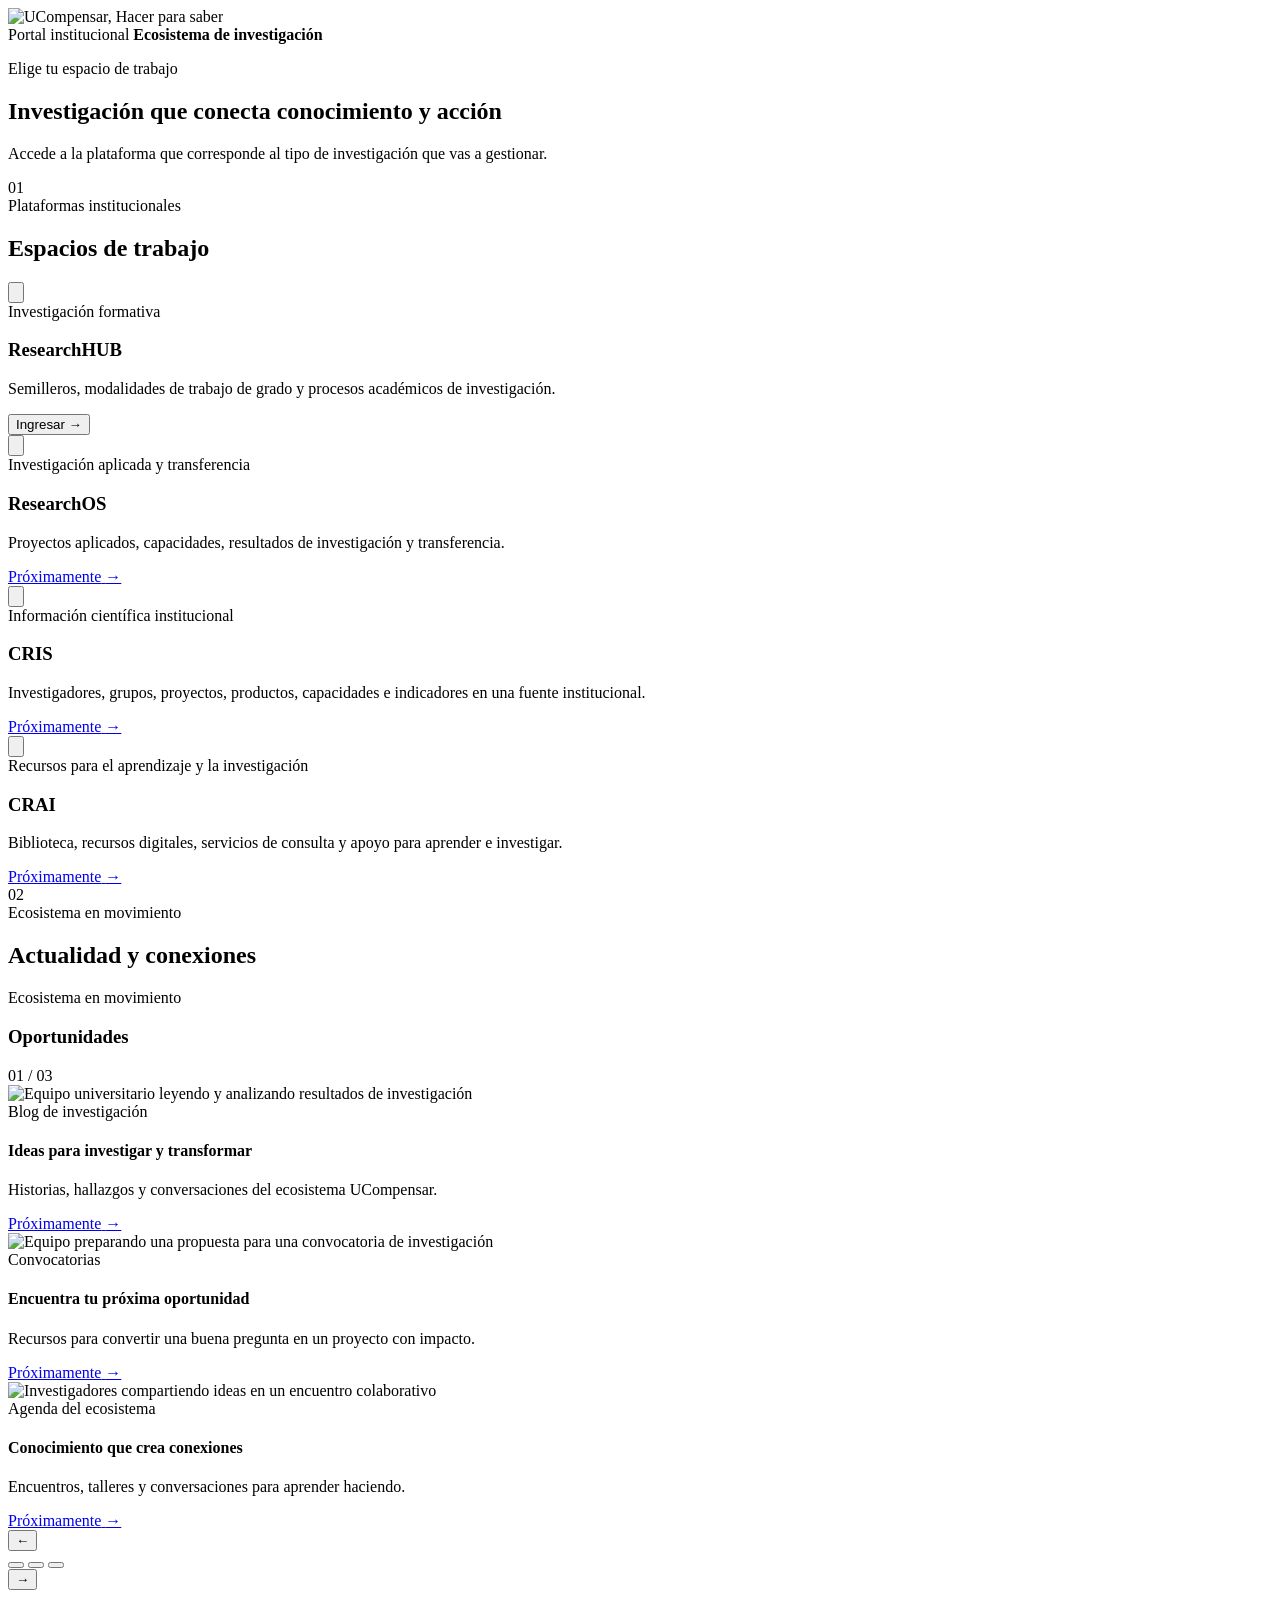
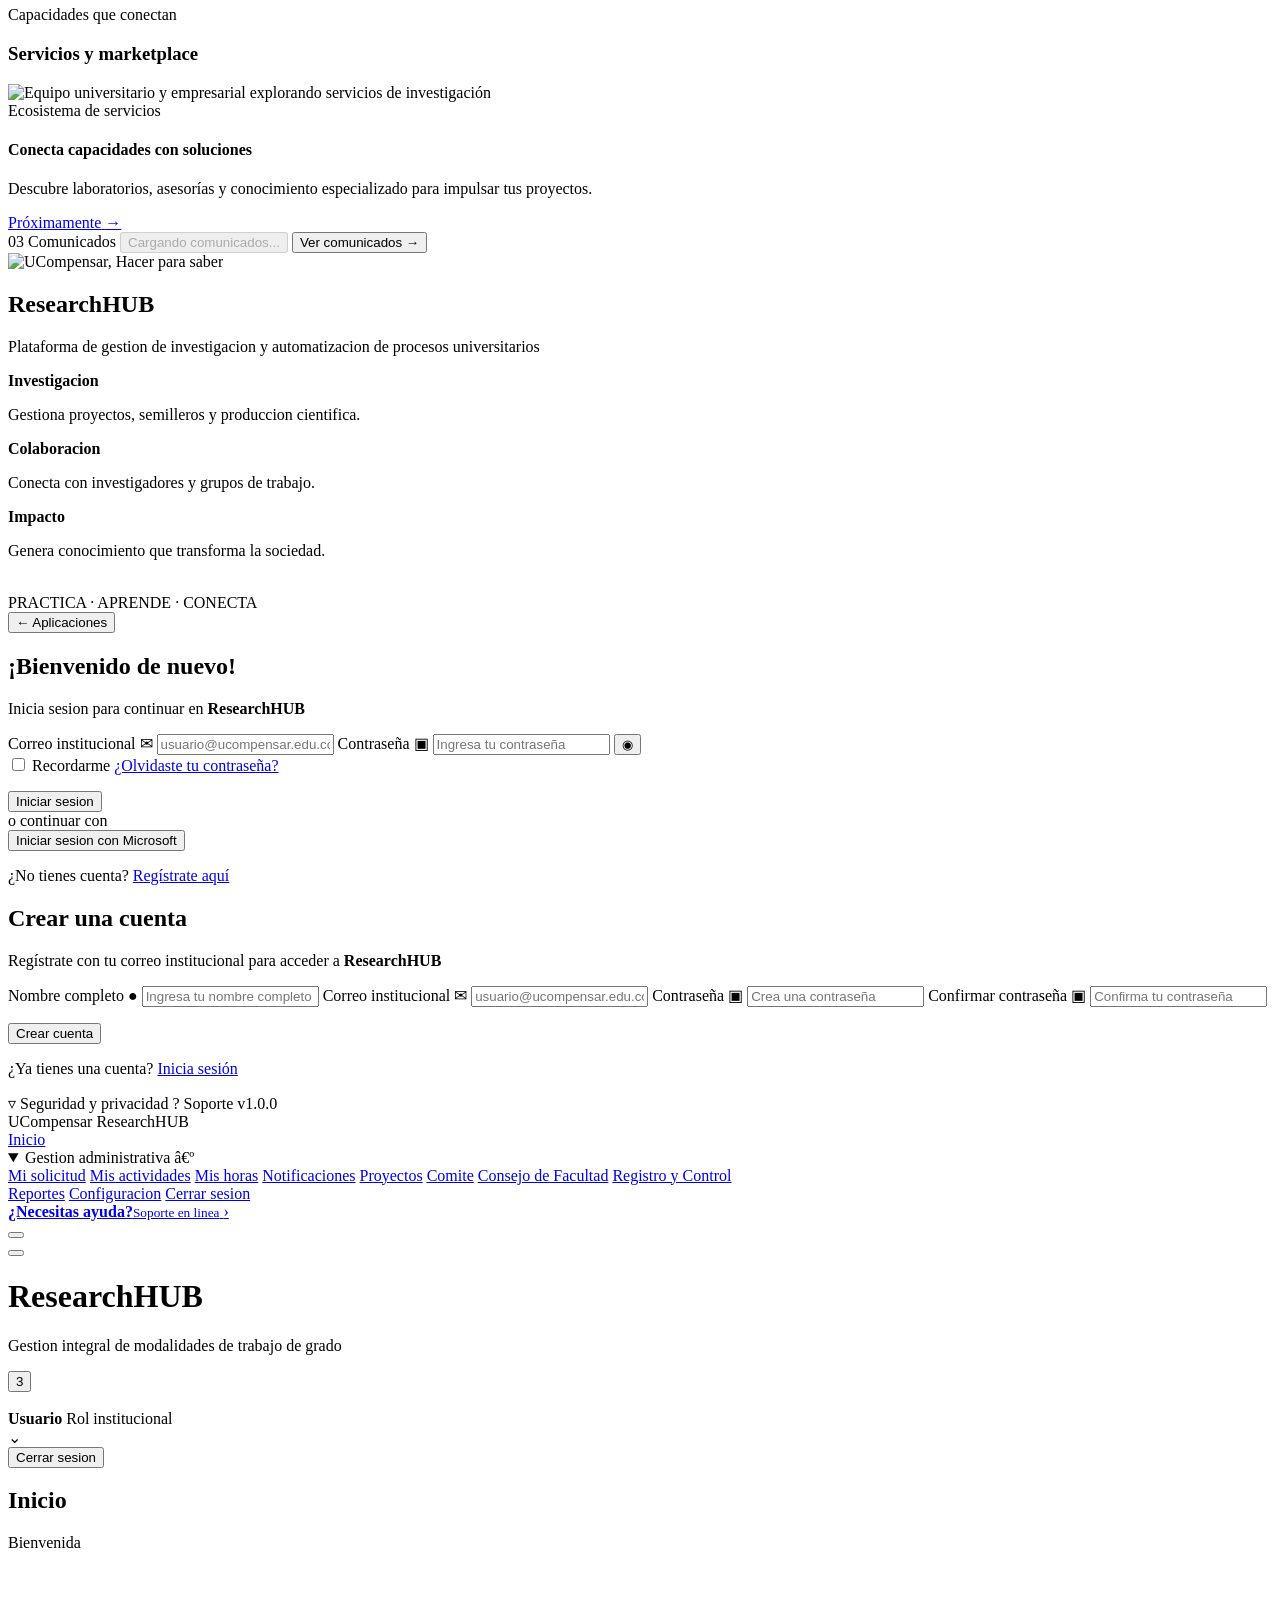
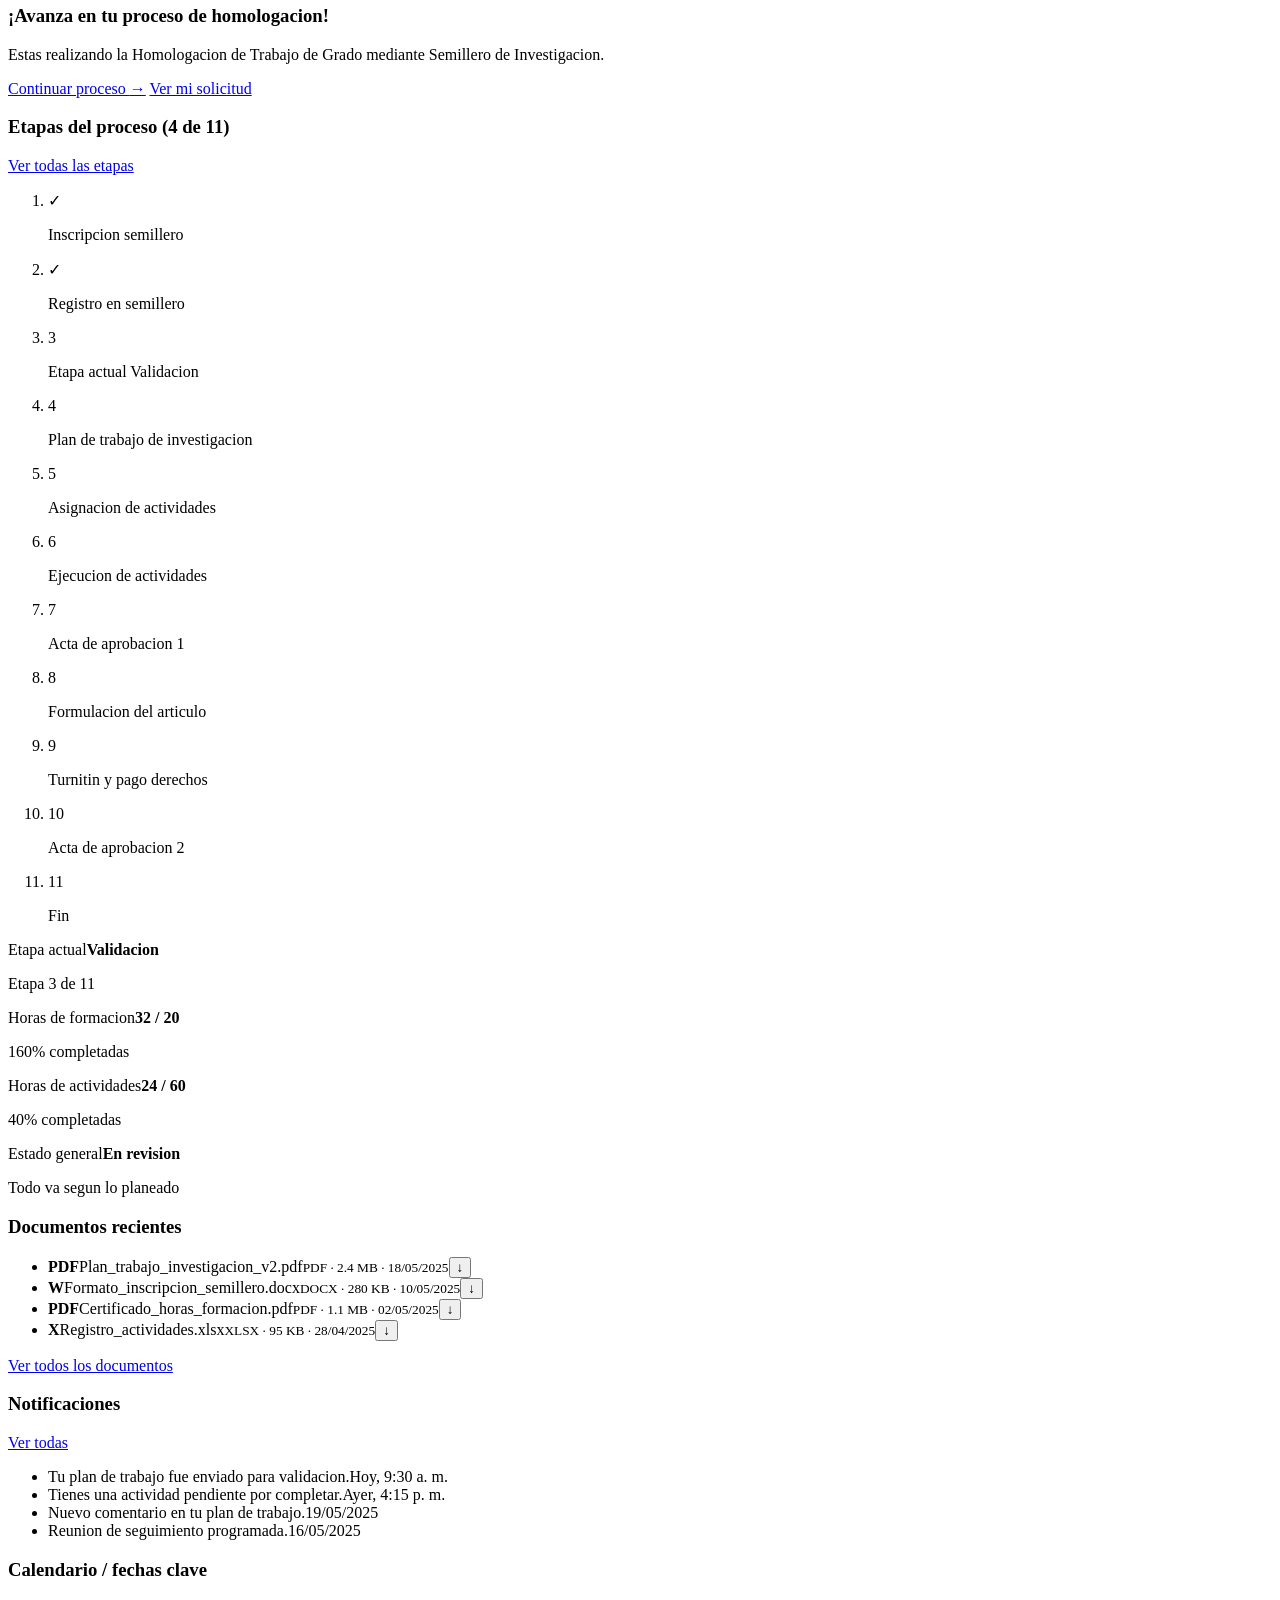
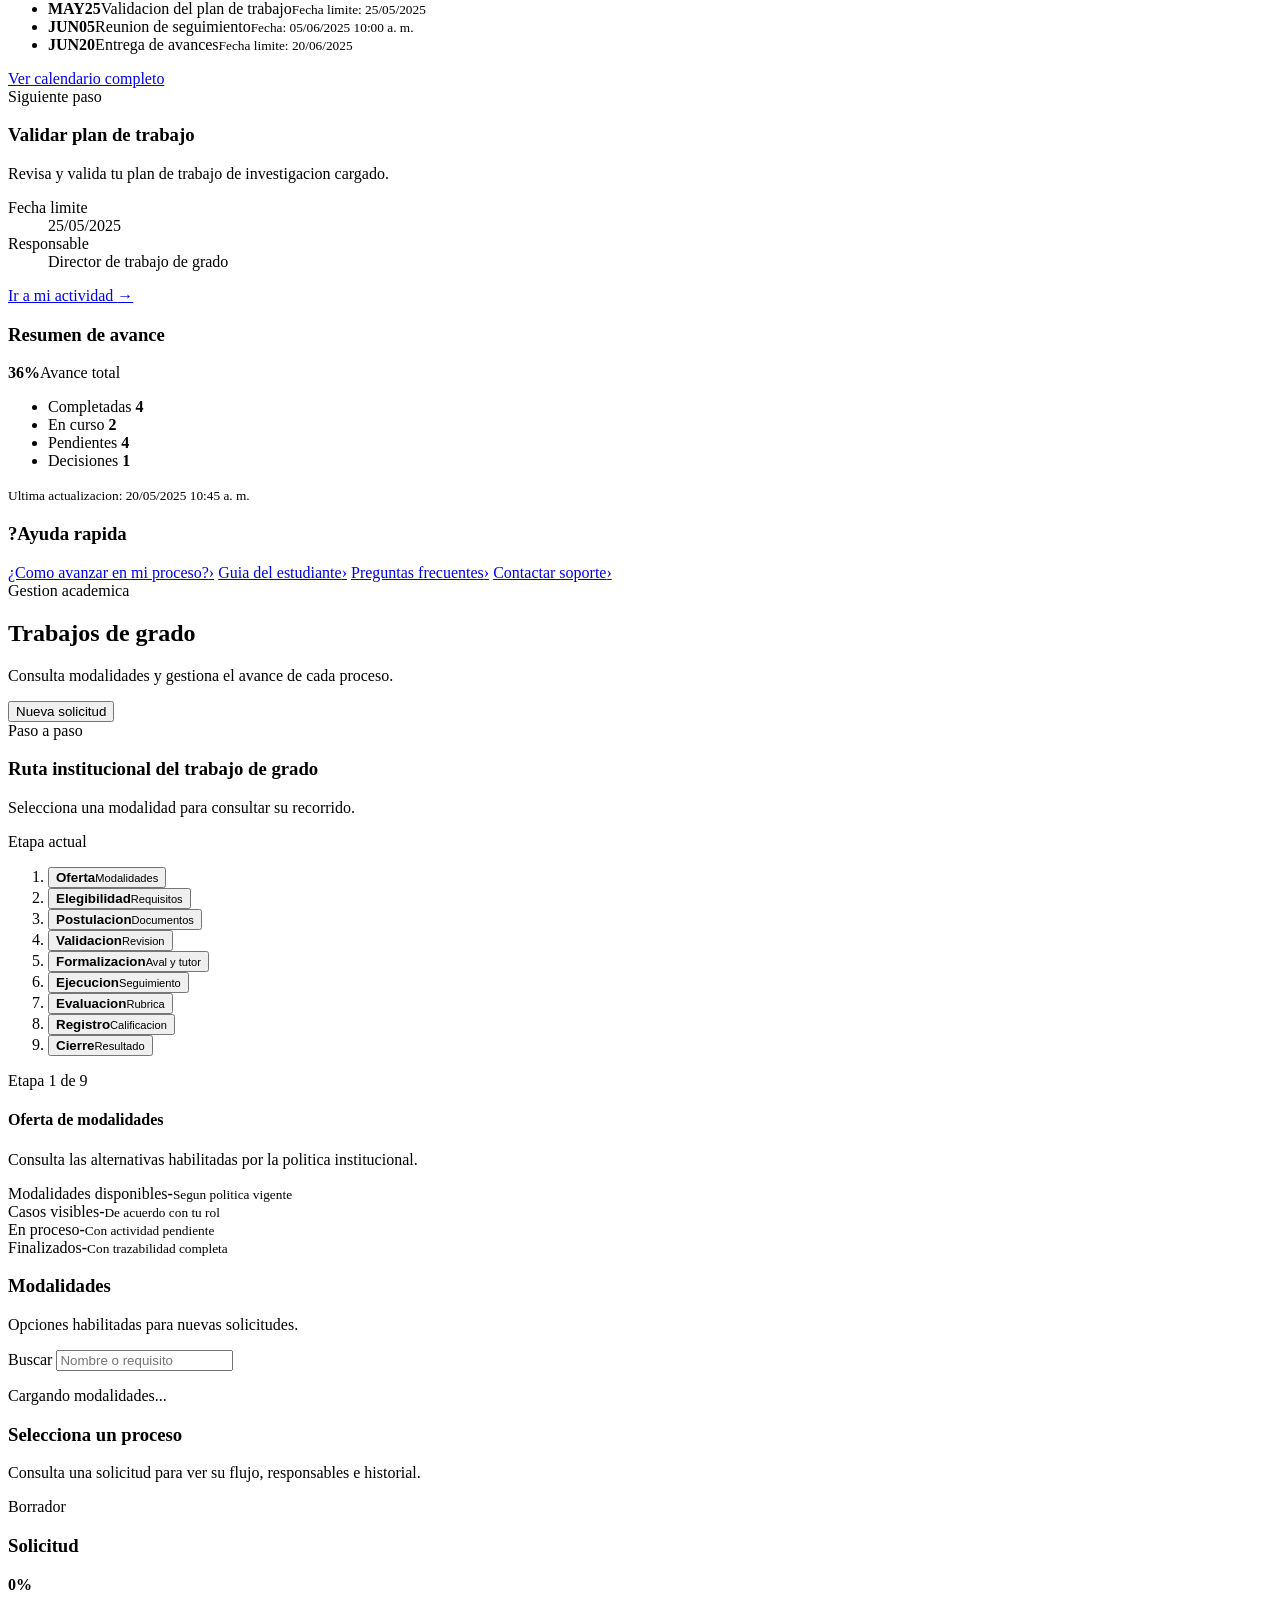
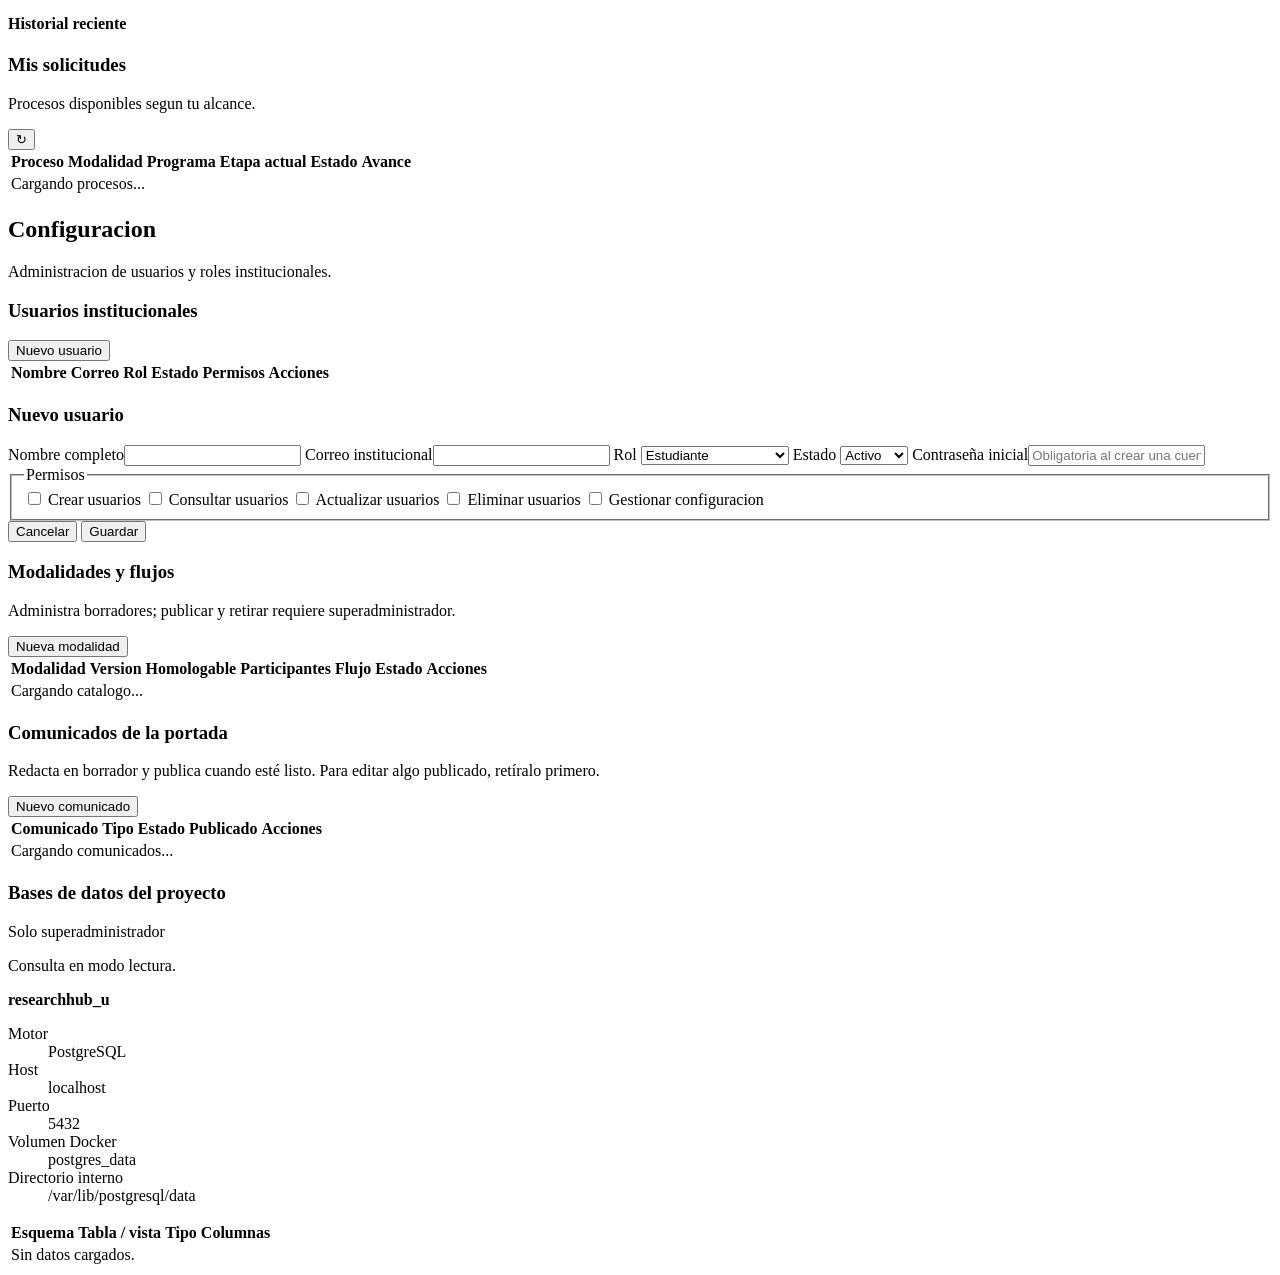
==== app/web/index.html @ f381e0a9 "Primera versión blog" ====
<!doctype html>
<html lang="es">

<head>
  <meta charset="utf-8" />
  <meta name="viewport" content="width=device-width, initial-scale=1" />
  <title>Investigación UCompensar</title>
  <link rel="icon" href="/static/avatar.svg" type="image/svg+xml" />
  <link rel="stylesheet" href="/static/styles.css?v=49" />
</head>

<body>
  <section class="app-launcher" id="app-launcher">
    <div class="launcher-header-shell">
      <header class="launcher-header">
        <img class="launcher-logo" src="/static/brand/ucompensar-hacer-para-saber.png"
          alt="UCompensar, Hacer para saber" />
        <div class="launcher-context">
          <span class="launcher-context-kicker">Portal institucional</span>
          <strong>Ecosistema de investigación</strong>
        </div>
      </header>
    </div>

    <div class="launcher-main" role="main">
      <div class="launcher-heading">
        <p class="launcher-eyebrow">Elige tu espacio de trabajo</p>
        <h1>
          Investigación que conecta
          <span>conocimiento y <strong class="heading-accent">acción</strong></span>
        </h1>
        <p>Accede a la plataforma que corresponde al tipo de investigación que vas a gestionar.</p>
      </div>

      <div class="launcher-experience">
        <section class="workspace-directory" aria-labelledby="workspace-directory-title">
          <header class="directory-header">
            <span class="directory-index" aria-hidden="true">01</span>
            <div>
              <span class="launcher-eyebrow">Plataformas institucionales</span>
              <h2 id="workspace-directory-title">Espacios de trabajo</h2>
            </div>
          </header>

          <div class="application-grid" aria-label="Aplicaciones disponibles">
        <article class="application-card researchhub-card is-selected">
          <button class="application-visual researchhub-visual" type="button" data-workspace-select
            aria-label="Seleccionar ResearchHUB" aria-pressed="true">
            <img src="/static/brand/researchhub-workspace-v4.webp" alt="" />
          </button>
          <div class="application-content">
            <span class="application-type">Investigación formativa</span>
            <h3>ResearchHUB</h3>
            <p>Semilleros, modalidades de trabajo de grado y procesos académicos de investigación.</p>
            <button class="application-action primary" id="open-researchhub" type="button"
              aria-label="Ingresar a ResearchHUB">
              Ingresar <span aria-hidden="true">&#8594;</span>
            </button>
          </div>
        </article>

        <article class="application-card researchos-card">
          <button class="application-visual researchos-visual" type="button" data-workspace-select
            aria-label="Seleccionar ResearchOS" aria-pressed="false">
            <img src="/static/brand/researchos-workspace-v4.webp" alt="" />
          </button>
          <div class="application-content">
            <span class="application-type">Investigación aplicada y transferencia</span>
            <h3>ResearchOS</h3>
            <p>Proyectos aplicados, capacidades, resultados de investigación y transferencia.</p>
            <a class="application-action secondary is-disabled" id="open-researchos" href="#"
              aria-disabled="true" aria-label="ResearchOS: Próximamente">
              <span id="researchos-action-label">Próximamente</span>
              <span aria-hidden="true">&#8594;</span>
            </a>
          </div>
        </article>

        <article class="application-card cris-card">
          <button class="application-visual cris-visual" type="button" data-workspace-select
            aria-label="Seleccionar CRIS" aria-pressed="false">
            <img src="/static/brand/cris-workspace-v4.webp" alt="" />
          </button>
          <div class="application-content">
            <span class="application-type">Información científica institucional</span>
            <h3>CRIS</h3>
            <p>Investigadores, grupos, proyectos, productos, capacidades e indicadores en una fuente institucional.</p>
            <a class="application-action secondary is-disabled" id="open-cris" href="#"
              aria-disabled="true" aria-label="CRIS: Próximamente">
              <span id="cris-action-label">Próximamente</span>
              <span aria-hidden="true">&#8594;</span>
            </a>
          </div>
        </article>

          <article class="application-card crai-card">
          <button class="application-visual crai-visual" type="button" data-workspace-select
            aria-label="Seleccionar CRAI" aria-pressed="false">
            <img src="/static/brand/crai-workspace-v4.webp" alt="" />
          </button>
          <div class="application-content">
            <span class="application-type">Recursos para el aprendizaje y la investigación</span>
            <h3>CRAI</h3>
            <p>Biblioteca, recursos digitales, servicios de consulta y apoyo para aprender e investigar.</p>
            <a class="application-action secondary is-disabled" id="open-crai" href="#"
              aria-disabled="true" aria-label="CRAI: Próximamente">
              <span id="crai-action-label">Próximamente</span>
              <span aria-hidden="true">&#8594;</span>
            </a>
          </div>
          </article>
          </div>
        </section>

        <section class="ecosystem-directory" aria-labelledby="ecosystem-directory-title">
          <header class="directory-header">
            <span class="directory-index" aria-hidden="true">02</span>
            <div>
              <span class="launcher-eyebrow">Ecosistema en movimiento</span>
              <h2 id="ecosystem-directory-title">Actualidad y conexiones</h2>
            </div>
          </header>

          <div class="ecosystem-grid">

        <aside class="opportunity-carousel" id="opportunity-carousel"
          aria-labelledby="opportunity-title" aria-roledescription="carrusel" data-autoplay-ms="4000">
          <header class="opportunity-header">
            <div>
              <span class="launcher-eyebrow">Ecosistema en movimiento</span>
              <h3 id="opportunity-title">Oportunidades</h3>
            </div>
            <span class="opportunity-count" aria-hidden="true">01 / 03</span>
          </header>

          <div class="opportunity-viewport">
            <article class="opportunity-slide is-active" data-opportunity-slide
              aria-roledescription="diapositiva" aria-label="1 de 3">
              <img src="/static/brand/research-blog-flyer-v2.webp" width="1024" height="1536"
                alt="Equipo universitario leyendo y analizando resultados de investigación" fetchpriority="high" />
              <div class="opportunity-copy">
                <span>Blog de investigación</span>
                <h4>Ideas para investigar y transformar</h4>
                <p>Historias, hallazgos y conversaciones del ecosistema UCompensar.</p>
                <a class="opportunity-link is-disabled js-research-blog-link" id="open-research-blog"
                  href="#" aria-disabled="true" aria-label="Blog de investigación: Próximamente">
                  <span class="opportunity-link-label">Próximamente</span>
                  <span aria-hidden="true">&#8594;</span>
                </a>
              </div>
            </article>

            <article class="opportunity-slide" data-opportunity-slide aria-hidden="true"
              aria-roledescription="diapositiva" aria-label="2 de 3">
              <img data-src="/static/brand/research-opportunities-flyer-v2.webp" width="1024" height="1536"
                alt="Equipo preparando una propuesta para una convocatoria de investigación" />
              <div class="opportunity-copy">
                <span>Convocatorias</span>
                <h4>Encuentra tu próxima oportunidad</h4>
                <p>Recursos para convertir una buena pregunta en un proyecto con impacto.</p>
                <a class="opportunity-link is-disabled js-research-blog-link" href="#" aria-disabled="true"
                  aria-label="Blog de investigación: Próximamente">
                  <span class="opportunity-link-label">Próximamente</span>
                  <span aria-hidden="true">&#8594;</span>
                </a>
              </div>
            </article>

            <article class="opportunity-slide" data-opportunity-slide aria-hidden="true"
              aria-roledescription="diapositiva" aria-label="3 de 3">
              <img data-src="/static/brand/research-agenda-flyer-v2.webp" width="1024" height="1536"
                alt="Investigadores compartiendo ideas en un encuentro colaborativo" />
              <div class="opportunity-copy">
                <span>Agenda del ecosistema</span>
                <h4>Conocimiento que crea conexiones</h4>
                <p>Encuentros, talleres y conversaciones para aprender haciendo.</p>
                <a class="opportunity-link is-disabled js-research-blog-link" href="#" aria-disabled="true"
                  aria-label="Blog de investigación: Próximamente">
                  <span class="opportunity-link-label">Próximamente</span>
                  <span aria-hidden="true">&#8594;</span>
                </a>
              </div>
            </article>
          </div>

          <footer class="opportunity-controls">
            <button type="button" class="carousel-arrow" id="opportunity-prev"
              aria-label="Oportunidad anterior" title="Oportunidad anterior">&#8592;</button>
            <div class="carousel-dots" aria-label="Seleccionar oportunidad">
              <button type="button" class="is-active" data-opportunity-index="0"
                aria-label="Mostrar oportunidad 1" aria-current="true"></button>
              <button type="button" data-opportunity-index="1" aria-label="Mostrar oportunidad 2"></button>
              <button type="button" data-opportunity-index="2" aria-label="Mostrar oportunidad 3"></button>
            </div>
            <button type="button" class="carousel-arrow" id="opportunity-next"
              aria-label="Siguiente oportunidad" title="Siguiente oportunidad">&#8594;</button>
          </footer>
          <p class="sr-only" id="opportunity-status" aria-live="polite"></p>
        </aside>

        <article class="marketplace-workspace" id="services-marketplace"
          aria-labelledby="services-marketplace-title">
          <header class="marketplace-header">
            <div>
              <span class="launcher-eyebrow">Capacidades que conectan</span>
              <h3 id="services-marketplace-title">Servicios y marketplace</h3>
            </div>
          </header>

          <div class="marketplace-viewport">
            <img src="/static/brand/services-marketplace-flyer-v2.webp" width="1024" height="1536"
              alt="Equipo universitario y empresarial explorando servicios de investigación" />
            <div class="marketplace-copy">
              <span>Ecosistema de servicios</span>
              <h4>Conecta capacidades con soluciones</h4>
              <p>Descubre laboratorios, asesorías y conocimiento especializado para impulsar tus proyectos.</p>
              <a class="opportunity-link is-disabled" id="open-services-marketplace" href="#"
                aria-disabled="true" aria-label="Servicios y marketplace: Próximamente">
                <span id="services-marketplace-action-label">Próximamente</span>
                <span aria-hidden="true">&#8594;</span>
              </a>
            </div>
          </div>
        </article>
          </div>
        </section>
      </div>
    </div>

    <div class="research-assistant" id="r2c2-assistant" aria-label="Asistente de investigaciÃ³n R2C2" hidden>
      <button class="r2c2-robot" id="r2c2-robot" type="button"
        aria-label="Detener a R2C2 y abrir su saludo">
        <span class="r2c2-antenna" aria-hidden="true"></span>
        <span class="r2c2-head" aria-hidden="true">
          <span class="r2c2-eye"></span>
          <span class="r2c2-signal"></span>
        </span>
        <span class="r2c2-body" aria-hidden="true">
          <span class="r2c2-name">R2C2</span>
          <span class="r2c2-panel"></span>
          <span class="r2c2-light"></span>
        </span>
        <span class="r2c2-foot r2c2-foot-left" aria-hidden="true"></span>
        <span class="r2c2-foot r2c2-foot-right" aria-hidden="true"></span>
      </button>
      <div class="r2c2-speech" id="r2c2-speech" role="status" aria-live="polite" hidden>
        <strong>R2C2</strong>
        <span>Hola.</span>
      </div>
    </div>

    <div class="news-teaser">
      <span class="directory-index" aria-hidden="true">03</span>
      <span class="launcher-eyebrow">Comunicados</span>
      <button class="news-teaser-title" id="news-teaser-title" type="button" disabled>Cargando comunicados...</button>
      <button class="news-teaser-cta" id="news-teaser" type="button" aria-haspopup="dialog" aria-controls="news-drawer">
        Ver comunicados <span aria-hidden="true">&#8594;</span>
      </button>
    </div>
  </section>

  <dialog class="news-window" id="news-window" aria-labelledby="news-title" aria-busy="true">
    <header class="news-window-bar">
      <span class="directory-index" aria-hidden="true">03</span>
      <div>
        <span class="launcher-eyebrow">Bitácora del ecosistema</span>
        <h2 id="news-title">Comunicados y noticias</h2>
      </div>
      <div class="news-window-actions">
        <button class="news-back is-hidden" id="news-back" type="button">
          <span aria-hidden="true">&#8592;</span> Titulares
        </button>
        <button class="icon-action" id="news-window-close" type="button" aria-label="Cerrar comunicados">&times;</button>
      </div>
    </header>
    <div class="news-window-content">
      <div id="news-headlines">
        <div class="news-layout" id="news-layout">
          <div class="news-placeholder" aria-hidden="true"></div>
        </div>
        <p class="news-state is-hidden" id="news-state" role="status"></p>
        <div class="news-more">
          <button class="opportunity-link is-hidden" id="news-more" type="button">
            Ver más titulares <span aria-hidden="true">&#8595;</span>
          </button>
        </div>
      </div>
      <article class="news-article is-hidden" id="news-article">
        <div class="news-article-media" id="news-article-media"></div>
        <span class="launcher-eyebrow" id="news-article-meta"></span>
        <h3 id="news-article-title" tabindex="-1"></h3>
        <p class="news-article-summary" id="news-article-summary"></p>
        <div class="news-article-body" id="news-article-body"></div>
        <a class="opportunity-link is-hidden" id="news-article-link" href="#" target="_blank" rel="noopener noreferrer">
          Más información <span aria-hidden="true">&#8599;</span>
        </a>
      </article>
    </div>
  </dialog>


  <section class="login-view is-hidden" id="login-view">
    <div class="login-brand-panel">
      <header class="login-brand-header">
        <img class="brand-logo" src="/static/brand/ucompensar-hacer-para-saber.png"
          alt="UCompensar, Hacer para saber" />
      </header>

      <div class="login-hero-copy">
        <h1>Research<span>HUB</span></h1>
        <p>Plataforma de gestion de investigacion y automatizacion de procesos universitarios</p>
      </div>

      <div class="login-benefits">
        <article><span class="benefit-icon"><span class="icon doc" aria-hidden="true"></span></span>
          <div><strong>Investigacion</strong>
            <p>Gestiona proyectos, semilleros y produccion cientifica.</p>
          </div>
        </article>
        <article><span class="benefit-icon"><span class="icon users" aria-hidden="true"></span></span>
          <div><strong>Colaboracion</strong>
            <p>Conecta con investigadores y grupos de trabajo.</p>
          </div>
        </article>
        <article><span class="benefit-icon"><span class="icon chart" aria-hidden="true"></span></span>
          <div><strong>Impacto</strong>
            <p>Genera conocimiento que transforma la sociedad.</p>
          </div>
        </article>
      </div>

      <img class="research-illustration" src="/static/brand/researchhub-workspace-v3.webp" alt="" />

      <footer>PRACTICA &middot; APRENDE &middot; CONECTA</footer>
    </div>

    <div class="login-form-panel">
      <button class="launcher-back" id="back-to-apps" type="button">
        <span aria-hidden="true">&#8592;</span> Aplicaciones
      </button>
      <form class="login-card" id="login-form">
        <span class="login-lock"><span class="icon lock" aria-hidden="true"></span></span>
        <h2>¡Bienvenido de nuevo!</h2>
        <p>Inicia sesion para continuar en <strong>Research<span>HUB</span></strong></p>

        <label>
          Correo institucional
          <span class="field">
            <span class="field-icon">✉</span>
            <input id="login-email" type="email" placeholder="usuario@ucompensar.edu.co" autocomplete="username"
              required />
          </span>
        </label>

        <label>
          Contraseña
          <span class="field">
            <span class="field-icon">▣</span>
            <input id="login-password" type="password" placeholder="Ingresa tu contraseña"
              autocomplete="current-password" required />
            <button class="plain-icon" id="toggle-password" type="button" aria-label="Mostrar contraseña">◉</button>
          </span>
        </label>

        <div class="login-options">
          <label class="checkbox-row"><input type="checkbox" /> Recordarme</label>
          <a href="#">¿Olvidaste tu contraseña?</a>
        </div>

        <p class="login-error" id="login-error" role="alert"></p>

        <button class="login-submit" type="submit">Iniciar sesion</button>

        <div class="separator"><span>o continuar con</span></div>
        <button class="microsoft-button" type="button"><span class="microsoft-mark"></span>Iniciar sesion con
          Microsoft</button>
        <p class="request-access is-hidden" id="register-access">
          ¿No tienes cuenta?
          <a href="#" id="show-register">Regístrate aquí</a>
        </p>
      </form>
      <form class="login-card is-hidden" id="register-form">
        <span class="login-lock"><span class="icon lock" aria-hidden="true"></span></span>

        <h2>Crear una cuenta</h2>

        <p>
          Regístrate con tu correo institucional para acceder a
          <strong>Research<span>HUB</span></strong>
        </p>

        <label>
          Nombre completo
          <span class="field">
            <span class="field-icon">●</span>
            <input id="register-name" type="text" placeholder="Ingresa tu nombre completo" autocomplete="name"
              required />
          </span>
        </label>

        <label>
          Correo institucional
          <span class="field">
            <span class="field-icon">✉</span>
            <input id="register-email" type="email" placeholder="usuario@ucompensar.edu.co" autocomplete="email"
              required />
          </span>
        </label>

        <label>
          Contraseña
          <span class="field">
            <span class="field-icon">▣</span>
            <input id="register-password" type="password" minlength="12" maxlength="128" placeholder="Crea una contraseña" autocomplete="new-password"
              required />
          </span>
        </label>

        <label>
          Confirmar contraseña
          <span class="field">
            <span class="field-icon">▣</span>
            <input id="register-password-confirm" type="password" minlength="12" maxlength="128" placeholder="Confirma tu contraseña"
              autocomplete="new-password" required />
          </span>
        </label>

        <p class="login-error" id="register-error" role="alert"></p>

        <button class="login-submit" type="submit">
          Crear cuenta
        </button>

        <p class="request-access">
          ¿Ya tienes una cuenta?
          <a href="#" id="show-login">Inicia sesión</a>
        </p>
      </form>

      <footer class="login-footer">
        <span>▿ Seguridad y privacidad</span>
        <span>? Soporte</span>
        <span>v1.0.0</span>
      </footer>
    </div>
  </section>

  <div class="app-shell is-hidden" id="app-view">
    <aside class="sidebar" id="main-sidebar" aria-label="Navegacion principal">
      <div class="brand product-brand">
        <span class="institution-name">UCompensar</span>
        <span class="product-name">ResearchHUB</span>
      </div>

      <nav class="nav-list">
        <a class="nav-item active" href="#" data-view="home"><span class="icon home"></span>Inicio</a>
        <details class="nav-group" open>
          <summary class="nav-item nav-group-summary">
            <span class="icon briefcase"></span>
            Gestion administrativa
            <span class="chevron">â€º</span>
          </summary>
          <div class="nav-sublist">
            <a class="nav-item nav-subitem" href="#" data-view="degree-work"><span class="icon clipboard"></span>Mi
              solicitud</a>
            <a class="nav-item nav-subitem" href="#" data-view="degree-work"><span class="icon check"></span>Mis
              actividades</a>
            <a class="nav-item nav-subitem" href="#" data-view="degree-work"><span class="icon clock"></span>Mis horas</a>
            <a class="nav-item nav-subitem" href="#" data-view="home"><span class="icon bell"></span>Notificaciones</a>
            <a class="nav-item nav-subitem" href="#" data-view="degree-work"><span class="icon briefcase"></span>Proyectos</a>
            <a class="nav-item nav-subitem" href="#" data-view="degree-work"><span class="icon users"></span>Comite</a>
            <a class="nav-item nav-subitem" href="#" data-view="degree-work"><span class="icon columns"></span>Consejo de
              Facultad</a>
            <a class="nav-item nav-subitem" href="#" data-view="degree-work"><span class="icon doc"></span>Registro y
              Control</a>
          </div>
        </details>
        <a class="nav-item" href="#" data-view="degree-work"><span class="icon chart"></span>Reportes</a>
        <a class="nav-item admin-only" href="#" data-view="settings"><span
            class="icon settings"></span>Configuracion</a>
        <a class="nav-item logout js-logout" href="#"><span class="icon exit"></span>Cerrar sesion</a>
      </nav>

      <a class="support" href="#">
        <span class="icon headset"></span>
        <span><strong>¿Necesitas ayuda?</strong><small>Soporte en linea</small></span>
        <span class="chevron">›</span>
      </a>
    </aside>
    <button class="sidebar-backdrop" id="sidebar-backdrop" type="button" tabindex="-1"
      aria-label="Cerrar menu de navegacion"></button>

    <main class="main">
      <header class="topbar">
        <button class="mobile-menu-button" id="mobile-menu-button" type="button" aria-controls="main-sidebar"
          aria-expanded="false" aria-label="Abrir menu de navegacion">
          <span class="icon menu" aria-hidden="true"></span>
        </button>
        <div>
          <h1>ResearchHUB</h1>
          <p>Gestion integral de modalidades de trabajo de grado</p>
        </div>
        <div class="user-tools">
          <button class="notification-button" aria-label="Notificaciones">
            <span class="icon bell"></span>
            <span class="badge">3</span>
          </button>
          <div class="profile">
            <img src="/static/avatar.svg" alt="" />
            <div>
              <strong id="profile-name">Usuario</strong>
              <span id="profile-role">Rol institucional</span>
            </div>
            <span class="chevron">⌄</span>
          </div>
          <button class="top-logout js-logout" type="button">
            <span class="icon exit"></span>
            Cerrar sesion
          </button>
        </div>
      </header>

      <section class="content app-section" id="home-section">
        <div class="page-title">
          <h2>Inicio</h2>
          <p id="welcome-text">Bienvenida</p>
        </div>

        <div class="layout-grid">
          <div class="primary-column">
            <section class="hero-panel">
              <div class="hero-art" aria-hidden="true">
                <img src="/static/brand/researchhub-workspace-v3.webp" alt="" loading="lazy" />
              </div>
              <div class="hero-copy">
                <h3>¡Avanza en tu proceso de homologacion!</h3>
                <p>Estas realizando la Homologacion de Trabajo de Grado mediante Semillero de Investigacion.</p>
                <div class="hero-actions">
                  <a class="button primary" href="#">Continuar proceso <span>→</span></a>
                  <a class="button secondary" href="#">Ver mi solicitud</a>
                </div>
              </div>
            </section>

            <section class="process-panel">
              <div class="section-heading">
                <h3>Etapas del proceso (4 de 11)</h3>
                <a href="#">Ver todas las etapas</a>
              </div>
              <ol class="timeline">
                <li class="done"><span>✓</span>
                  <p>Inscripcion semillero</p>
                </li>
                <li class="done"><span>✓</span>
                  <p>Registro en semillero</p>
                </li>
                <li class="current"><span>3</span>
                  <p>Etapa actual Validacion</p>
                </li>
                <li><span>4</span>
                  <p>Plan de trabajo de investigacion</p>
                </li>
                <li><span>5</span>
                  <p>Asignacion de actividades</p>
                </li>
                <li><span>6</span>
                  <p>Ejecucion de actividades</p>
                </li>
                <li class="decision"><span>7</span>
                  <p>Acta de aprobacion 1</p>
                </li>
                <li><span>8</span>
                  <p>Formulacion del articulo</p>
                </li>
                <li><span>9</span>
                  <p>Turnitin y pago derechos</p>
                </li>
                <li class="decision"><span>10</span>
                  <p>Acta de aprobacion 2</p>
                </li>
                <li><span>11</span>
                  <p>Fin</p>
                </li>
              </ol>
            </section>

            <section class="metrics">
              <article class="metric-card"><span class="metric-icon purple"><span class="icon clipboard"></span></span>
                <div><span>Etapa actual</span><strong>Validacion</strong>
                  <p>Etapa 3 de 11</p>
                </div>
              </article>
              <article class="metric-card"><span class="metric-icon orange"><span class="icon clock"></span></span>
                <div><span>Horas de formacion</span><strong>32 / 20</strong>
                  <p>160% completadas</p><i style="--value: 100%"></i>
                </div>
              </article>
              <article class="metric-card"><span class="metric-icon teal"><span class="icon users"></span></span>
                <div><span>Horas de actividades</span><strong>24 / 60</strong>
                  <p>40% completadas</p><i style="--value: 40%"></i>
                </div>
              </article>
              <article class="metric-card"><span class="metric-icon green"><span class="icon check"></span></span>
                <div><span>Estado general</span><strong>En revision</strong>
                  <p>Todo va segun lo planeado</p>
                </div>
              </article>
            </section>

            <section class="cards-row">
              <article class="data-card documents">
                <h3><span class="icon doc"></span>Documentos recientes</h3>
                <ul>
                  <li><b class="file pdf">PDF</b><span>Plan_trabajo_investigacion_v2.pdf<small>PDF · 2.4 MB ·
                        18/05/2025</small></span><button>↓</button></li>
                  <li><b class="file word">W</b><span>Formato_inscripcion_semillero.docx<small>DOCX · 280 KB ·
                        10/05/2025</small></span><button>↓</button></li>
                  <li><b class="file pdf">PDF</b><span>Certificado_horas_formacion.pdf<small>PDF · 1.1 MB ·
                        02/05/2025</small></span><button>↓</button></li>
                  <li><b class="file excel">X</b><span>Registro_actividades.xlsx<small>XLSX · 95 KB ·
                        28/04/2025</small></span><button>↓</button></li>
                </ul>
                <a href="#">Ver todos los documentos</a>
              </article>

              <article class="data-card notifications">
                <div class="section-heading compact">
                  <h3><span class="icon bell"></span>Notificaciones</h3><a href="#">Ver todas</a>
                </div>
                <ul>
                  <li><i class="dot purple"></i><span>Tu plan de trabajo fue enviado para validacion.</span><time>Hoy,
                      9:30 a. m.</time></li>
                  <li><i class="dot orange"></i><span>Tienes una actividad pendiente por completar.</span><time>Ayer,
                      4:15 p. m.</time></li>
                  <li><i class="dot teal"></i><span>Nuevo comentario en tu plan de
                      trabajo.</span><time>19/05/2025</time></li>
                  <li><i class="dot violet"></i><span>Reunion de seguimiento programada.</span><time>16/05/2025</time>
                  </li>
                </ul>
              </article>

              <article class="data-card calendar">
                <h3><span class="icon calendar"></span>Calendario / fechas clave</h3>
                <ul>
                  <li><b><span>MAY</span>25</b><span>Validacion del plan de trabajo<small>Fecha limite:
                        25/05/2025</small></span></li>
                  <li><b><span>JUN</span>05</b><span>Reunion de seguimiento<small>Fecha: 05/06/2025 10:00 a.
                        m.</small></span></li>
                  <li><b><span>JUN</span>20</b><span>Entrega de avances<small>Fecha limite: 20/06/2025</small></span>
                  </li>
                </ul>
                <a href="#">Ver calendario completo</a>
              </article>
            </section>
          </div>

          <aside class="side-column">
            <section class="next-action">
              <div class="action-icon"><span class="icon calendar"></span></div>
              <div>
                <span class="pill">Siguiente paso</span>
                <h3>Validar plan de trabajo</h3>
                <p>Revisa y valida tu plan de trabajo de investigacion cargado.</p>
                <dl>
                  <dt><span class="icon calendar"></span>Fecha limite</dt>
                  <dd>25/05/2025</dd>
                  <dt><span class="icon users"></span>Responsable</dt>
                  <dd>Director de trabajo de grado</dd>
                </dl>
                <a class="button primary" href="#">Ir a mi actividad <span>→</span></a>
              </div>
            </section>

            <section class="progress-card">
              <h3>Resumen de avance</h3>
              <div class="progress-body">
                <div class="donut"><strong>36%</strong><span>Avance total</span></div>
                <ul>
                  <li><i class="dot purple"></i>Completadas <b>4</b></li>
                  <li><i class="dot teal"></i>En curso <b>2</b></li>
                  <li><i class="dot orange"></i>Pendientes <b>4</b></li>
                  <li><i class="dot gray"></i>Decisiones <b>1</b></li>
                </ul>
              </div>
              <small>Ultima actualizacion: 20/05/2025 10:45 a. m.</small>
            </section>

            <section class="help-card">
              <h3><span class="help-icon">?</span>Ayuda rapida</h3>
              <a href="#">¿Como avanzar en mi proceso?<span>›</span></a>
              <a href="#">Guia del estudiante<span>›</span></a>
              <a href="#">Preguntas frecuentes<span>›</span></a>
              <a href="#">Contactar soporte<span>›</span></a>
            </section>
          </aside>
        </div>
      </section>

      <section class="content app-section is-hidden" id="degree-work-section">
        <div class="page-title degree-work-title">
          <div>
            <span class="page-eyebrow">Gestion academica</span>
            <h2 id="degree-work-heading">Trabajos de grado</h2>
            <p id="degree-work-subtitle">Consulta modalidades y gestiona el avance de cada proceso.</p>
          </div>
          <button class="button primary student-only" id="open-case-form" type="button">Nueva solicitud</button>
        </div>

        <section class="degree-work-panel degree-work-journey" id="degree-work-journey" aria-labelledby="journey-title">
          <div class="section-heading journey-heading">
            <div>
              <span class="page-eyebrow">Paso a paso</span>
              <h3 id="journey-title">Ruta institucional del trabajo de grado</h3>
              <p id="journey-context">Selecciona una modalidad para consultar su recorrido.</p>
            </div>
            <span class="journey-legend"><i></i> Etapa actual</span>
          </div>
          <ol class="journey-track" aria-label="Etapas del proceso">
            <li><button class="journey-stage" type="button" data-stage="OFFER"><span class="journey-icon"><span class="icon briefcase"></span></span><strong>Oferta</strong><small>Modalidades</small></button></li>
            <li><button class="journey-stage" type="button" data-stage="ELIGIBILITY"><span class="journey-icon"><span class="icon check"></span></span><strong>Elegibilidad</strong><small>Requisitos</small></button></li>
            <li><button class="journey-stage" type="button" data-stage="APPLICATION"><span class="journey-icon"><span class="icon doc"></span></span><strong>Postulacion</strong><small>Documentos</small></button></li>
            <li><button class="journey-stage" type="button" data-stage="VALIDATION"><span class="journey-icon"><span class="icon clipboard"></span></span><strong>Validacion</strong><small>Revision</small></button></li>
            <li><button class="journey-stage" type="button" data-stage="FORMALIZATION"><span class="journey-icon"><span class="icon users"></span></span><strong>Formalizacion</strong><small>Aval y tutor</small></button></li>
            <li><button class="journey-stage" type="button" data-stage="EXECUTION"><span class="journey-icon"><span class="icon clock"></span></span><strong>Ejecucion</strong><small>Seguimiento</small></button></li>
            <li><button class="journey-stage" type="button" data-stage="EVALUATION"><span class="journey-icon"><span class="icon chart"></span></span><strong>Evaluacion</strong><small>Rubrica</small></button></li>
            <li><button class="journey-stage" type="button" data-stage="REGISTRATION"><span class="journey-icon"><span class="icon columns"></span></span><strong>Registro</strong><small>Calificacion</small></button></li>
            <li><button class="journey-stage" type="button" data-stage="CLOSURE"><span class="journey-icon"><span class="icon check"></span></span><strong>Cierre</strong><small>Resultado</small></button></li>
          </ol>
          <div class="journey-step-detail" id="journey-step-detail" aria-live="polite">
            <div class="journey-detail-copy">
              <span class="journey-step-number" id="journey-step-number">Etapa 1 de 9</span>
              <h4 id="journey-step-title">Oferta de modalidades</h4>
              <p id="journey-step-description">Consulta las alternativas habilitadas por la politica institucional.</p>
            </div>
            <div class="journey-configured-steps" id="journey-configured-steps"></div>
          </div>
        </section>

        <div class="degree-work-metrics" aria-label="Resumen de trabajos de grado">
          <article><span>Modalidades disponibles</span><strong id="modality-count">-</strong><small>Segun politica vigente</small></article>
          <article><span>Casos visibles</span><strong id="case-count">-</strong><small>De acuerdo con tu rol</small></article>
          <article><span>En proceso</span><strong id="active-case-count">-</strong><small>Con actividad pendiente</small></article>
          <article><span>Finalizados</span><strong id="closed-case-count">-</strong><small>Con trazabilidad completa</small></article>
        </div>

        <div class="degree-work-grid">
          <section class="degree-work-panel modality-catalog-panel">
            <div class="section-heading">
              <div><h3>Modalidades</h3><p>Opciones habilitadas para nuevas solicitudes.</p></div>
              <label class="compact-search">Buscar
                <input id="modality-search" type="search" placeholder="Nombre o requisito" />
              </label>
            </div>
            <div class="modality-catalog" id="modality-catalog" aria-live="polite">
              <p class="empty-state">Cargando modalidades...</p>
            </div>
          </section>

          <aside class="degree-work-panel case-detail-panel" id="case-detail-panel">
            <div class="case-empty" id="case-empty">
              <span class="empty-icon"><span class="icon clipboard"></span></span>
              <h3>Selecciona un proceso</h3>
              <p>Consulta una solicitud para ver su flujo, responsables e historial.</p>
            </div>
            <div class="is-hidden" id="case-detail">
              <div class="case-detail-heading">
                <div><span class="status-pill" id="case-detail-status">Borrador</span><h3 id="case-detail-title">Solicitud</h3></div>
                <strong id="case-progress-value">0%</strong>
              </div>
              <p class="case-meta" id="case-detail-meta"></p>
              <div class="case-progress-track"><span id="case-progress-bar"></span></div>
              <ol class="case-steps" id="case-steps"></ol>
              <div class="case-actions" id="case-actions"></div>
              <div class="case-history-block"><h4>Historial reciente</h4><ul id="case-history"></ul></div>
            </div>
          </aside>
        </div>

        <section class="degree-work-panel case-inbox-panel">
          <div class="section-heading">
            <div><h3 id="case-inbox-title">Mis solicitudes</h3><p id="case-inbox-description">Procesos disponibles segun tu alcance.</p></div>
            <button class="icon-action" id="refresh-degree-work" type="button" title="Actualizar" aria-label="Actualizar casos">&#8635;</button>
          </div>
          <div class="degree-work-table-wrap">
            <table class="degree-work-table">
              <thead><tr><th>Proceso</th><th>Modalidad</th><th>Programa</th><th>Etapa actual</th><th>Estado</th><th>Avance</th><th></th></tr></thead>
              <tbody id="degree-work-cases-body"><tr><td colspan="7">Cargando procesos...</td></tr></tbody>
            </table>
          </div>
        </section>

        <dialog class="degree-work-dialog" id="case-dialog">
          <form method="dialog" id="degree-work-case-form">
            <div class="dialog-heading"><div><span class="page-eyebrow">Nueva solicitud</span><h3>Inicia tu trabajo de grado</h3></div><button class="icon-action" value="cancel" aria-label="Cerrar">&times;</button></div>
            <label>Modalidad<select id="case-modality" required></select></label>
            <label>Titulo provisional<input id="case-title" maxlength="220" required placeholder="Nombre del proyecto o proceso" /></label>
            <label>Programa academico<input id="case-program" maxlength="160" required value="Ingenieria de software" /></label>
            <p class="form-message" id="case-form-message" role="alert"></p>
            <div class="form-actions"><button class="button secondary" value="cancel" type="button" id="cancel-case-form">Cancelar</button><button class="button primary" type="submit">Crear solicitud</button></div>
          </form>
        </dialog>
      </section>

      <section class="content app-section is-hidden" id="settings-section">
        <div class="page-title">
          <h2>Configuracion</h2>
          <p>Administracion de usuarios y roles institucionales.</p>
        </div>

        <div class="settings-grid">
          <section class="settings-card users-settings-card">
            <div class="section-heading">
              <h3>Usuarios institucionales</h3>
              <button class="button primary" id="new-user-button" type="button">Nuevo usuario</button>
            </div>

            <div class="user-table-wrap">
              <table class="user-table">
                <thead>
                  <tr>
                    <th>Nombre</th>
                    <th>Correo</th>
                    <th>Rol</th>
                    <th>Estado</th>
                    <th>Permisos</th>
                    <th>Acciones</th>
                  </tr>
                </thead>
                <tbody id="users-table-body"></tbody>
              </table>
            </div>
          </section>

          <aside class="settings-card user-form-card">
            <h3 id="user-form-title">Nuevo usuario</h3>
            <form id="user-form">
              <input id="user-id" type="hidden" />
              <label>Nombre completo<input id="user-name" required /></label>
              <label>Correo institucional<input id="user-email" type="email" required /></label>
              <label>Rol
                <select id="user-role" required>
                  <option value="Estudiante">Estudiante</option>
                  <option value="Docente">Docente</option>
                  <option value="Director de programa">Director de programa</option>
                  <option value="Administrador">Administrador</option>
                  <option value="Super administrador">Super administrador</option>
                </select>
              </label>
              <label>Estado
                <select id="user-status">
                  <option value="Activo">Activo</option>
                  <option value="Inactivo">Inactivo</option>
                </select>
              </label>
              <label>Contraseña inicial<input id="user-password" type="password" minlength="12" maxlength="128"
                  placeholder="Obligatoria al crear una cuenta" autocomplete="new-password" /></label>
              <fieldset>
                <legend>Permisos</legend>
                <label><input type="checkbox" name="permission" value="users:create" /> Crear usuarios</label>
                <label><input type="checkbox" name="permission" value="users:read" /> Consultar usuarios</label>
                <label><input type="checkbox" name="permission" value="users:update" /> Actualizar usuarios</label>
                <label><input type="checkbox" name="permission" value="users:delete" /> Eliminar usuarios</label>
                <label><input type="checkbox" name="permission" value="settings:manage" /> Gestionar
                  configuracion</label>
              </fieldset>
              <div class="form-actions">
                <button class="button secondary" id="cancel-user-button" type="button">Cancelar</button>
                <button class="button primary" type="submit">Guardar</button>
              </div>
            </form>
          </aside>

          <section class="settings-card modality-settings-card admin-only" id="modality-settings-card">
            <div class="section-heading">
              <div><h3>Modalidades y flujos</h3><p>Administra borradores; publicar y retirar requiere superadministrador.</p></div>
              <button class="button primary" id="new-modality-button" type="button">Nueva modalidad</button>
            </div>
            <div class="degree-work-table-wrap">
              <table class="degree-work-table">
                <thead><tr><th>Modalidad</th><th>Version</th><th>Homologable</th><th>Participantes</th><th>Flujo</th><th>Estado</th><th>Acciones</th></tr></thead>
                <tbody id="modality-settings-body"><tr><td colspan="7">Cargando catalogo...</td></tr></tbody>
              </table>
            </div>
          </section>

          <section class="settings-card announcement-settings-card admin-only" id="announcement-settings-card">
            <div class="section-heading">
              <div><h3>Comunicados de la portada</h3><p>Redacta en borrador y publica cuando esté listo. Para editar algo publicado, retíralo primero.</p></div>
              <button class="button primary" id="new-announcement-button" type="button">Nuevo comunicado</button>
            </div>
            <div class="degree-work-table-wrap">
              <table class="degree-work-table">
                <thead><tr><th>Comunicado</th><th>Tipo</th><th>Estado</th><th>Publicado</th><th>Acciones</th></tr></thead>
                <tbody id="announcement-settings-body"><tr><td colspan="5">Cargando comunicados...</td></tr></tbody>
              </table>
            </div>
          </section>

          <section class="settings-card database-card superadmin-only is-hidden" id="database-settings-card">
            <div class="section-heading">
              <h3>Bases de datos del proyecto</h3>
              <span class="status-pill">Solo superadministrador</span>
            </div>
            <p class="database-state" id="database-state">Consulta en modo lectura.</p>
            <div class="database-list">
              <article>
                <span class="database-icon"><span class="icon columns"></span></span>
                <div>
                  <strong id="database-name">researchhub_u</strong>
                  <dl>
                    <dt>Motor</dt>
                    <dd id="database-engine">PostgreSQL</dd>
                    <dt>Host</dt>
                    <dd id="database-host">localhost</dd>
                    <dt>Puerto</dt>
                    <dd id="database-port">5432</dd>
                    <dt>Volumen Docker</dt>
                    <dd id="database-volume">postgres_data</dd>
                    <dt>Directorio interno</dt>
                    <dd id="database-directory">/var/lib/postgresql/data</dd>
                  </dl>
                </div>
              </article>
            </div>
            <div class="database-table-wrap">
              <table class="database-table">
                <thead>
                  <tr>
                    <th>Esquema</th>
                    <th>Tabla / vista</th>
                    <th>Tipo</th>
                    <th>Columnas</th>
                  </tr>
                </thead>
                <tbody id="database-tables-body">
                  <tr>
                    <td colspan="4">Sin datos cargados.</td>
                  </tr>
                </tbody>
              </table>
            </div>
          </section>
        </div>
      </section>

      <dialog class="degree-work-dialog modality-dialog" id="modality-dialog">
        <form method="dialog" id="modality-form">
          <input id="modality-id" type="hidden" />
          <div class="dialog-heading"><div><span class="page-eyebrow">Configuracion</span><h3 id="modality-form-title">Nueva modalidad</h3></div><button class="icon-action" value="cancel" aria-label="Cerrar">&times;</button></div>
          <div class="modality-form-grid">
            <label>Codigo estable<input id="modality-code" pattern="[A-Z0-9_]+" required placeholder="NUEVA_MODALIDAD" /></label>
            <label>Nombre<input id="modality-name" maxlength="160" required /></label>
            <label class="wide-field">Descripcion<textarea id="modality-description" maxlength="2000" rows="3"></textarea></label>
            <label>Semestre inicial<input id="modality-semester" type="number" min="1" max="20" /></label>
            <label>Duracion<input id="modality-duration" maxlength="120" value="Por definir" /></label>
            <label>Participantes minimos<input id="modality-min-participants" type="number" min="1" max="20" value="1" required /></label>
            <label>Participantes maximos<input id="modality-max-participants" type="number" min="1" max="20" value="1" required /></label>
            <label class="checkbox-row wide-field"><input id="modality-homologatable" type="checkbox" /> Es objeto de homologacion</label>
          </div>
          <div class="workflow-builder-heading"><div><h4>Flujo de trabajo</h4><p>Ordena pasos y define el rol responsable.</p></div><button class="button secondary" id="add-workflow-step" type="button">Agregar paso</button></div>
          <div class="workflow-step-list" id="workflow-step-list"></div>
          <p class="form-message" id="modality-form-message" role="alert"></p>
          <div class="form-actions"><button class="button secondary" type="button" id="cancel-modality-form">Cancelar</button><button class="button primary" type="submit">Guardar borrador</button></div>
        </form>
      </dialog>

      <dialog class="degree-work-dialog" id="announcement-dialog">
        <form id="announcement-form">
          <input id="announcement-id" type="hidden" />
          <input id="announcement-version" type="hidden" />
          <div class="dialog-heading"><div><span class="page-eyebrow">Portada</span><h3 id="announcement-form-title">Nuevo comunicado</h3></div><button class="icon-action" type="button" id="close-announcement-form" aria-label="Cerrar">&times;</button></div>
          <div class="modality-form-grid">
            <label>Tipo
              <select id="announcement-category" required>
                <option value="NOTICIA">Noticia</option>
                <option value="COMUNICADO">Comunicado</option>
                <option value="EVENTO">Evento</option>
                <option value="CONVOCATORIA">Convocatoria</option>
              </select>
            </label>
            <label>Enlace opcional (HTTPS)<input id="announcement-link" type="url" maxlength="500" placeholder="https://" /></label>
            <label>Imagen (ruta /static/ o URL HTTPS autorizada)<input id="announcement-image-url" maxlength="500" placeholder="https://" /></label>
            <label>Descripción de la imagen<input id="announcement-image-alt" maxlength="200" placeholder="Qué muestra la imagen" /></label>
            <label class="wide-field">Título<input id="announcement-title" minlength="5" maxlength="160" required /></label>
            <label class="wide-field">Resumen para la portada<textarea id="announcement-summary" minlength="10" maxlength="280" rows="2" required></textarea></label>
            <label class="wide-field">Contenido completo<textarea id="announcement-body" maxlength="6000" rows="7"></textarea></label>
          </div>
          <p class="form-message" id="announcement-form-message" role="alert"></p>
          <div class="form-actions"><button class="button secondary" type="button" id="cancel-announcement-form">Cancelar</button><button class="button primary" type="submit">Guardar borrador</button></div>
        </form>
      </dialog>
    </main>
  </div>

  <script src="/static/app.js?v=27"></script>
  <script src="/static/degree-work.js?v=2"></script>
  <script src="/static/announcements.js?v=3"></script>
</body>

</html>
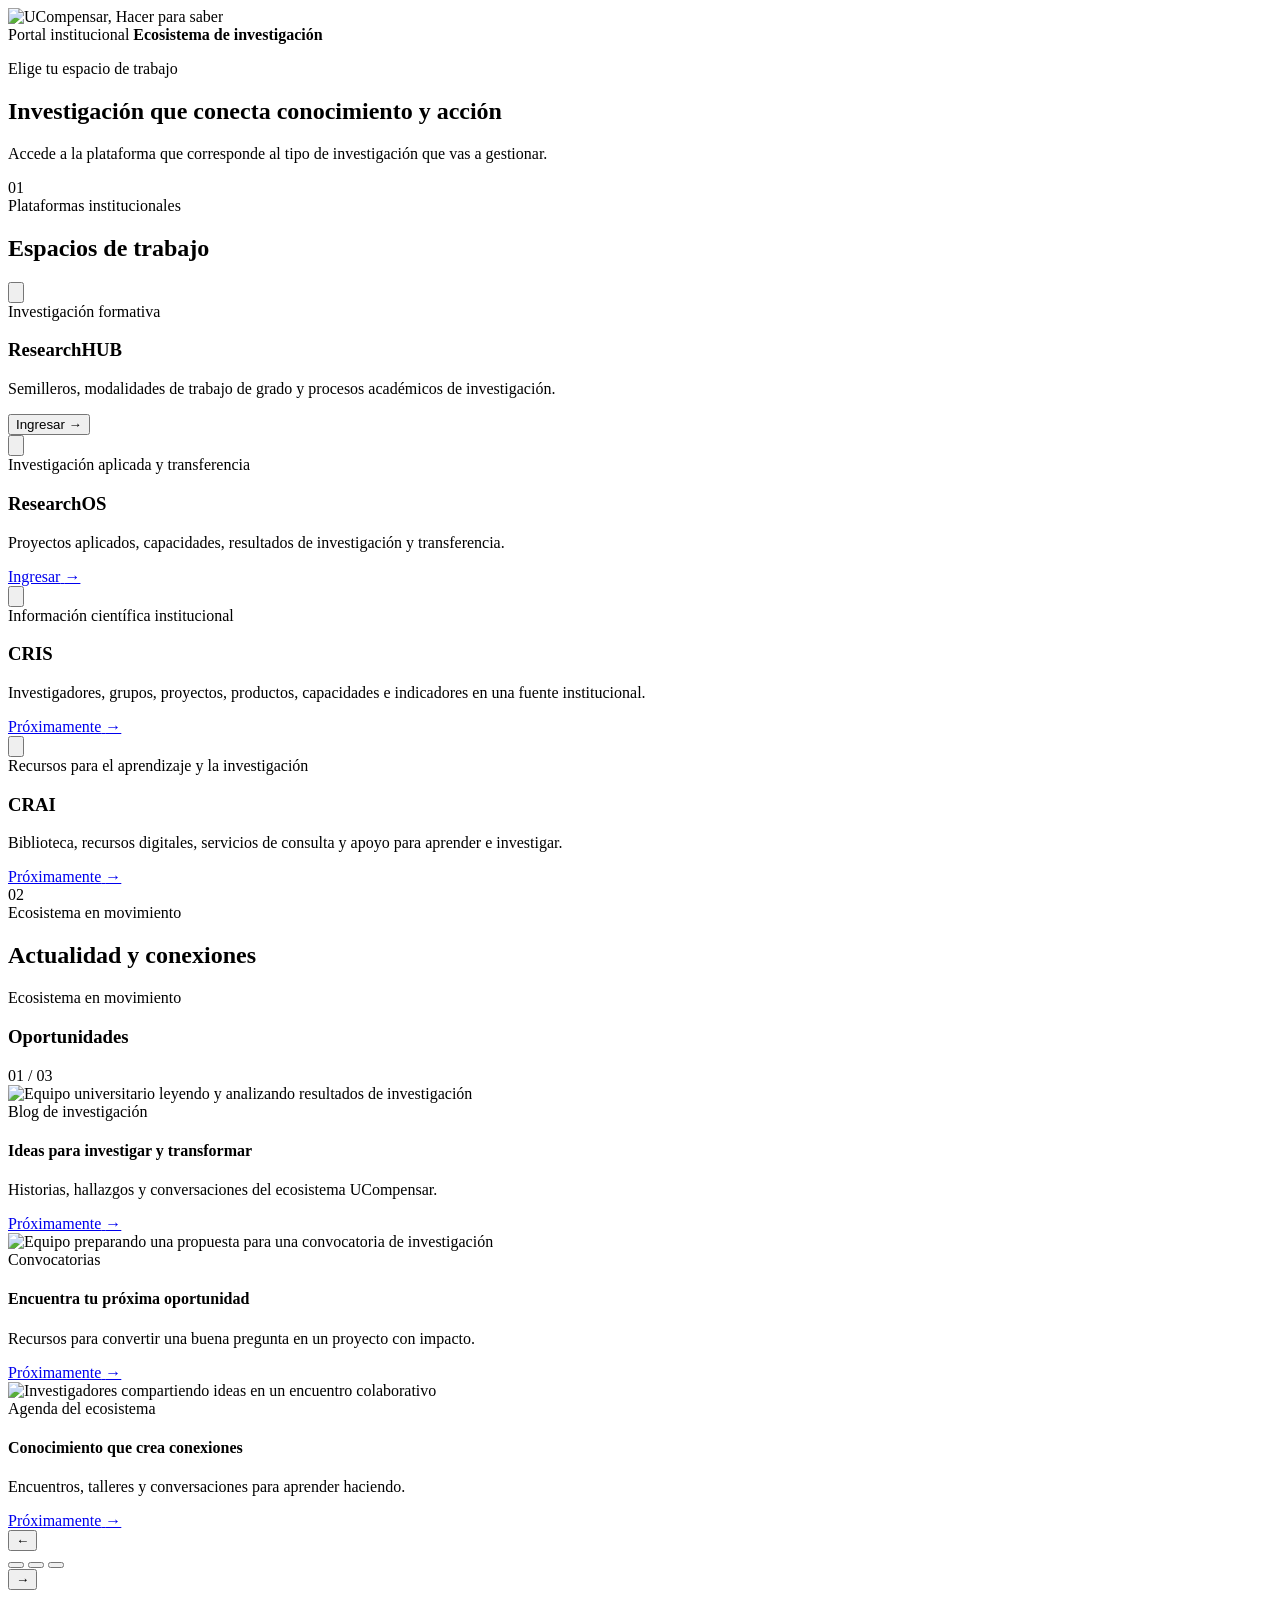
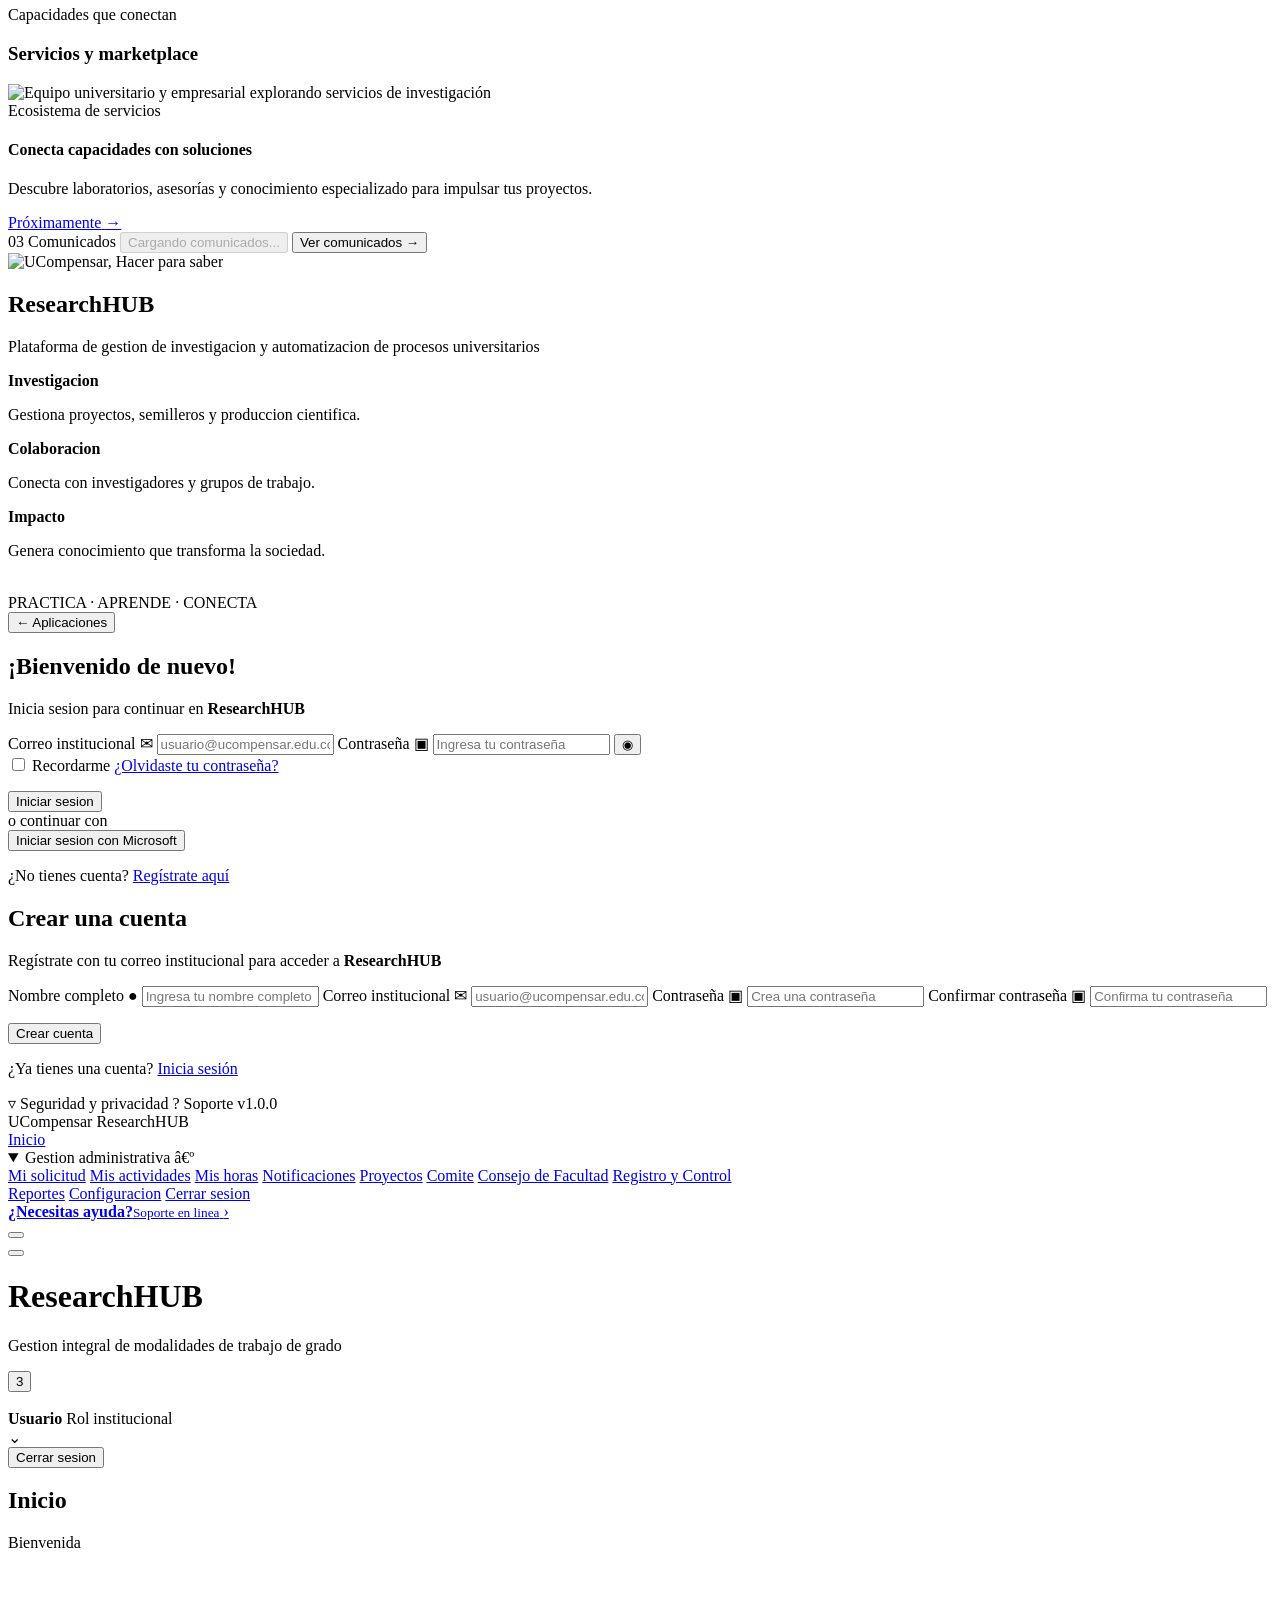
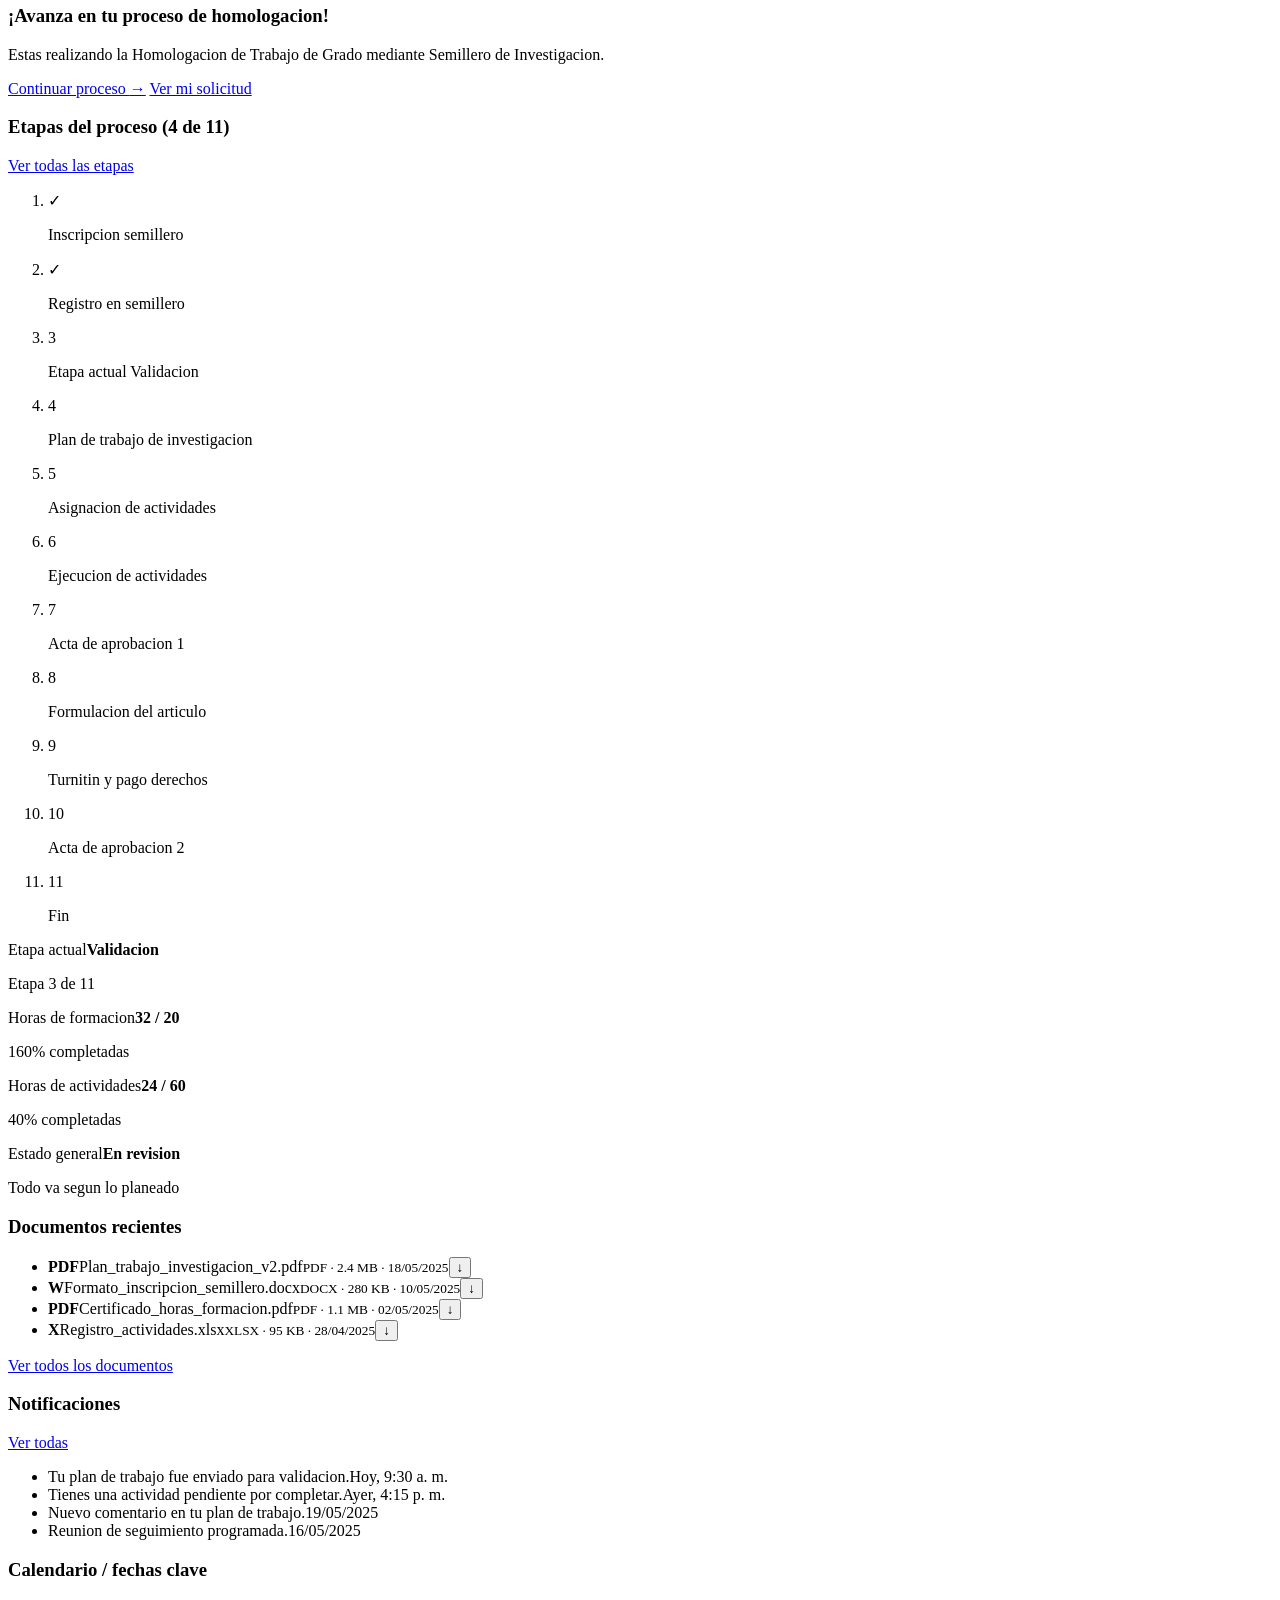
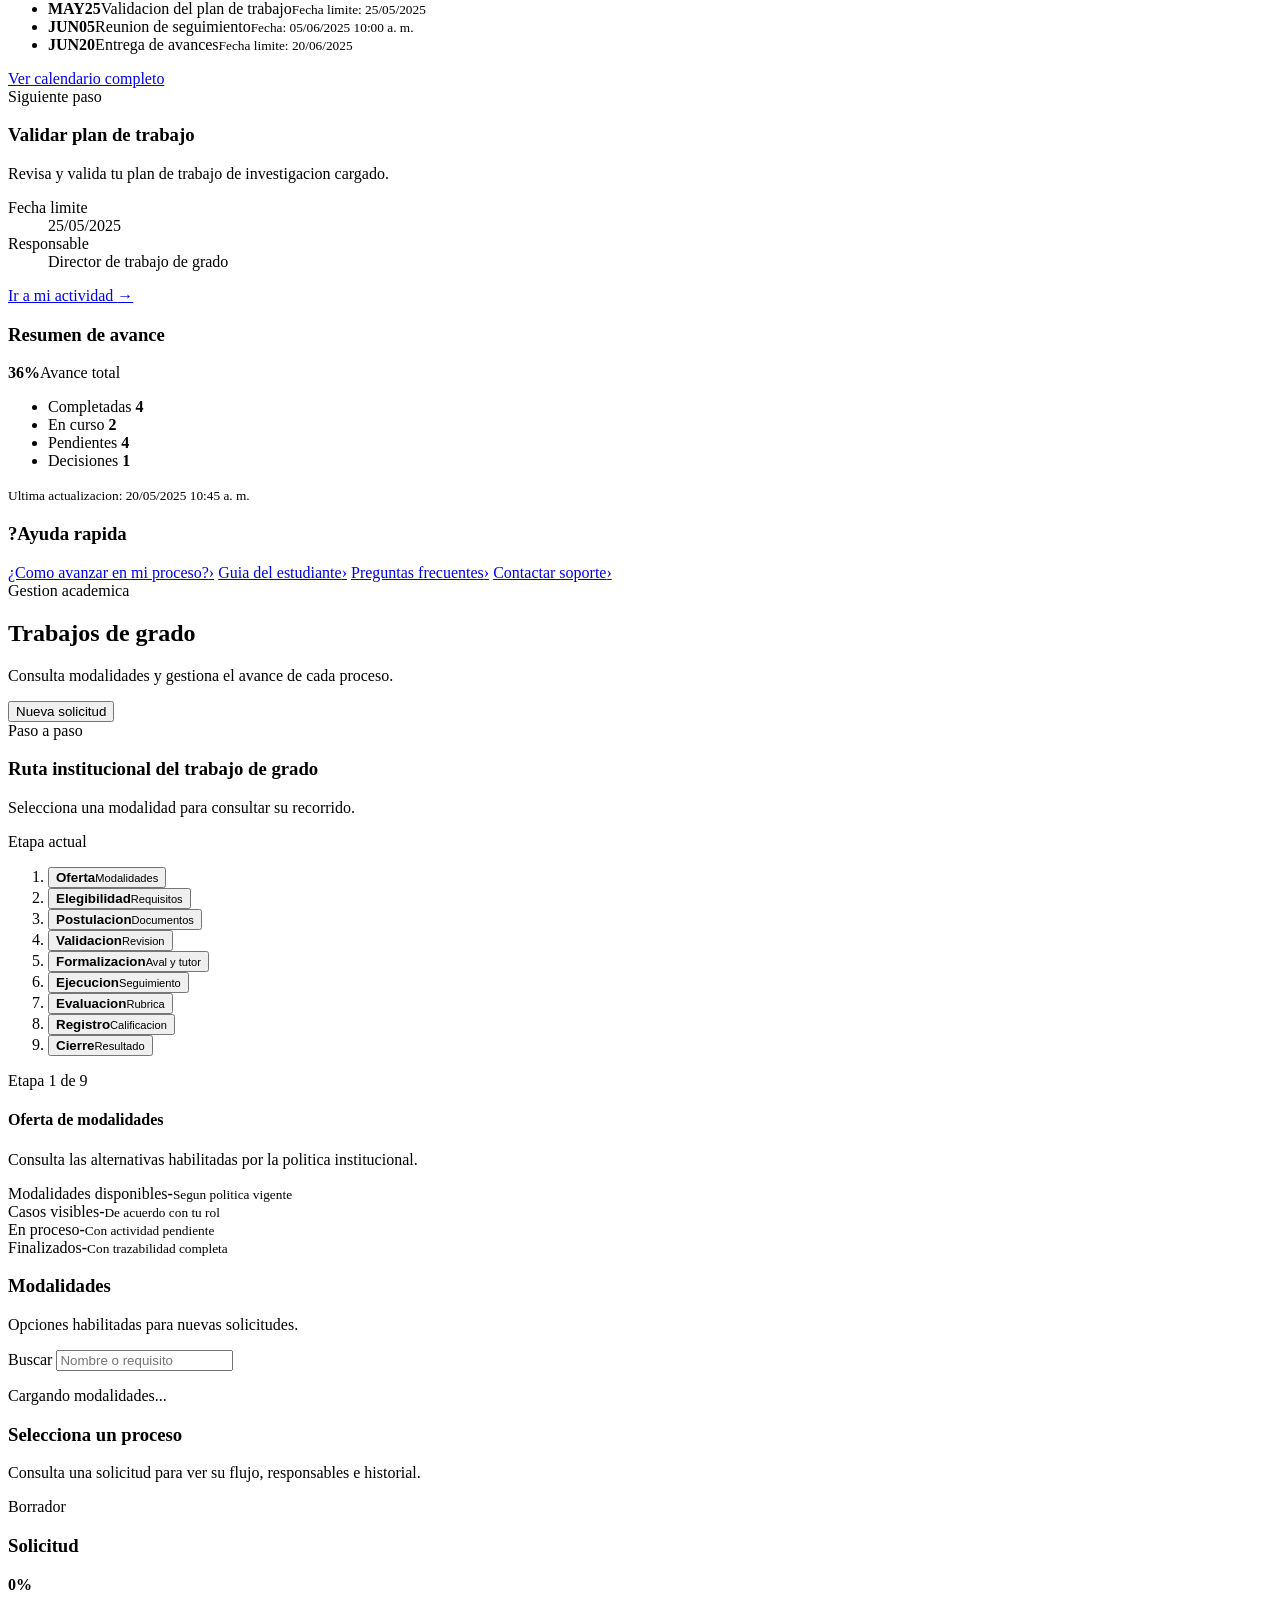
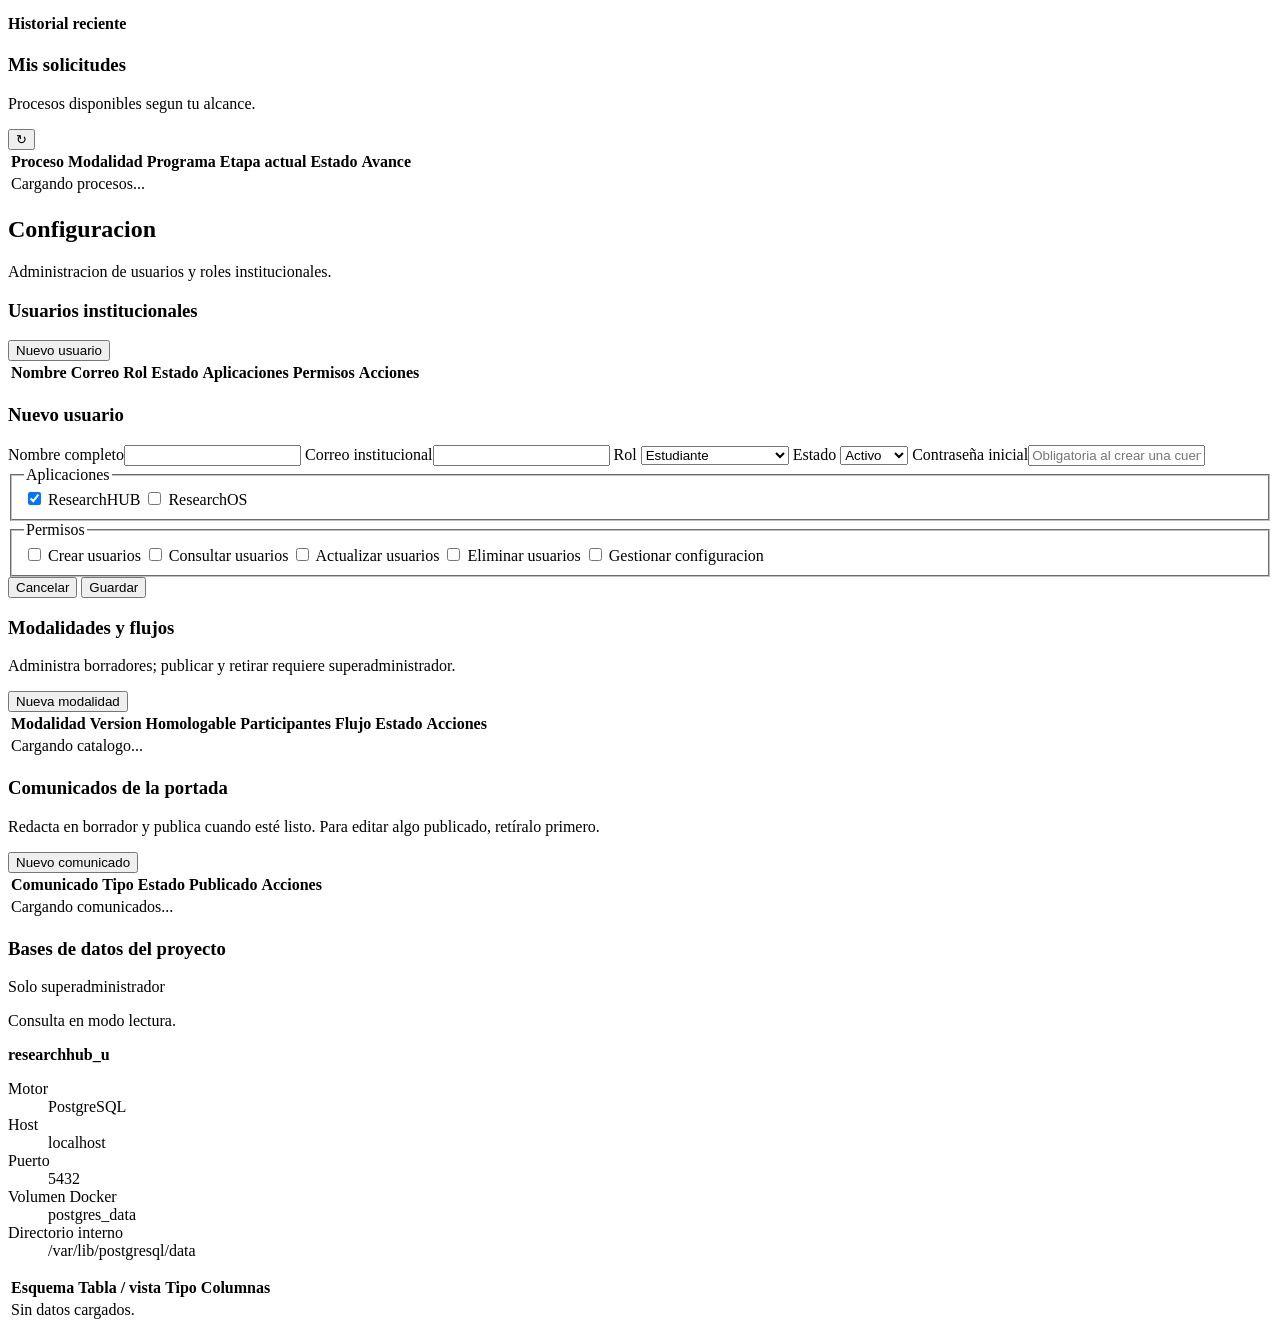
==== commit fd497636: "ResearchOS con login compartido y sesiones en PostgreSQL - ResearchOS en /researchos: login propio, " ====
--- a/app/web/index.html
+++ b/app/web/index.html
@@ -6,7 +6,7 @@
   <meta name="viewport" content="width=device-width, initial-scale=1" />
   <title>Investigación UCompensar</title>
   <link rel="icon" href="/static/avatar.svg" type="image/svg+xml" />
-  <link rel="stylesheet" href="/static/styles.css?v=49" />
+  <link rel="stylesheet" href="/static/styles.css?v=52" />
 </head>
 
 <body>
@@ -68,9 +68,9 @@
             <span class="application-type">Investigación aplicada y transferencia</span>
             <h3>ResearchOS</h3>
             <p>Proyectos aplicados, capacidades, resultados de investigación y transferencia.</p>
-            <a class="application-action secondary is-disabled" id="open-researchos" href="#"
-              aria-disabled="true" aria-label="ResearchOS: Próximamente">
-              <span id="researchos-action-label">Próximamente</span>
+            <a class="application-action secondary" id="open-researchos" href="/researchos"
+              aria-disabled="false" aria-label="Ingresar a ResearchOS">
+              <span id="researchos-action-label">Ingresar</span>
               <span aria-hidden="true">&#8594;</span>
             </a>
           </div>
@@ -822,6 +822,7 @@
                     <th>Correo</th>
                     <th>Rol</th>
                     <th>Estado</th>
+                    <th>Aplicaciones</th>
                     <th>Permisos</th>
                     <th>Acciones</th>
                   </tr>
@@ -855,6 +856,11 @@
               <label>Contraseña inicial<input id="user-password" type="password" minlength="12" maxlength="128"
                   placeholder="Obligatoria al crear una cuenta" autocomplete="new-password" /></label>
               <fieldset>
+                <legend>Aplicaciones</legend>
+                <label><input type="checkbox" name="application" value="research_hub" checked /> ResearchHUB</label>
+                <label><input type="checkbox" name="application" value="research_os" /> ResearchOS</label>
+              </fieldset>
+              <fieldset>
                 <legend>Permisos</legend>
                 <label><input type="checkbox" name="permission" value="users:create" /> Crear usuarios</label>
                 <label><input type="checkbox" name="permission" value="users:read" /> Consultar usuarios</label>
@@ -992,7 +998,7 @@
     </main>
   </div>
 
-  <script src="/static/app.js?v=27"></script>
+  <script src="/static/app.js?v=30"></script>
   <script src="/static/degree-work.js?v=2"></script>
   <script src="/static/announcements.js?v=3"></script>
 </body>
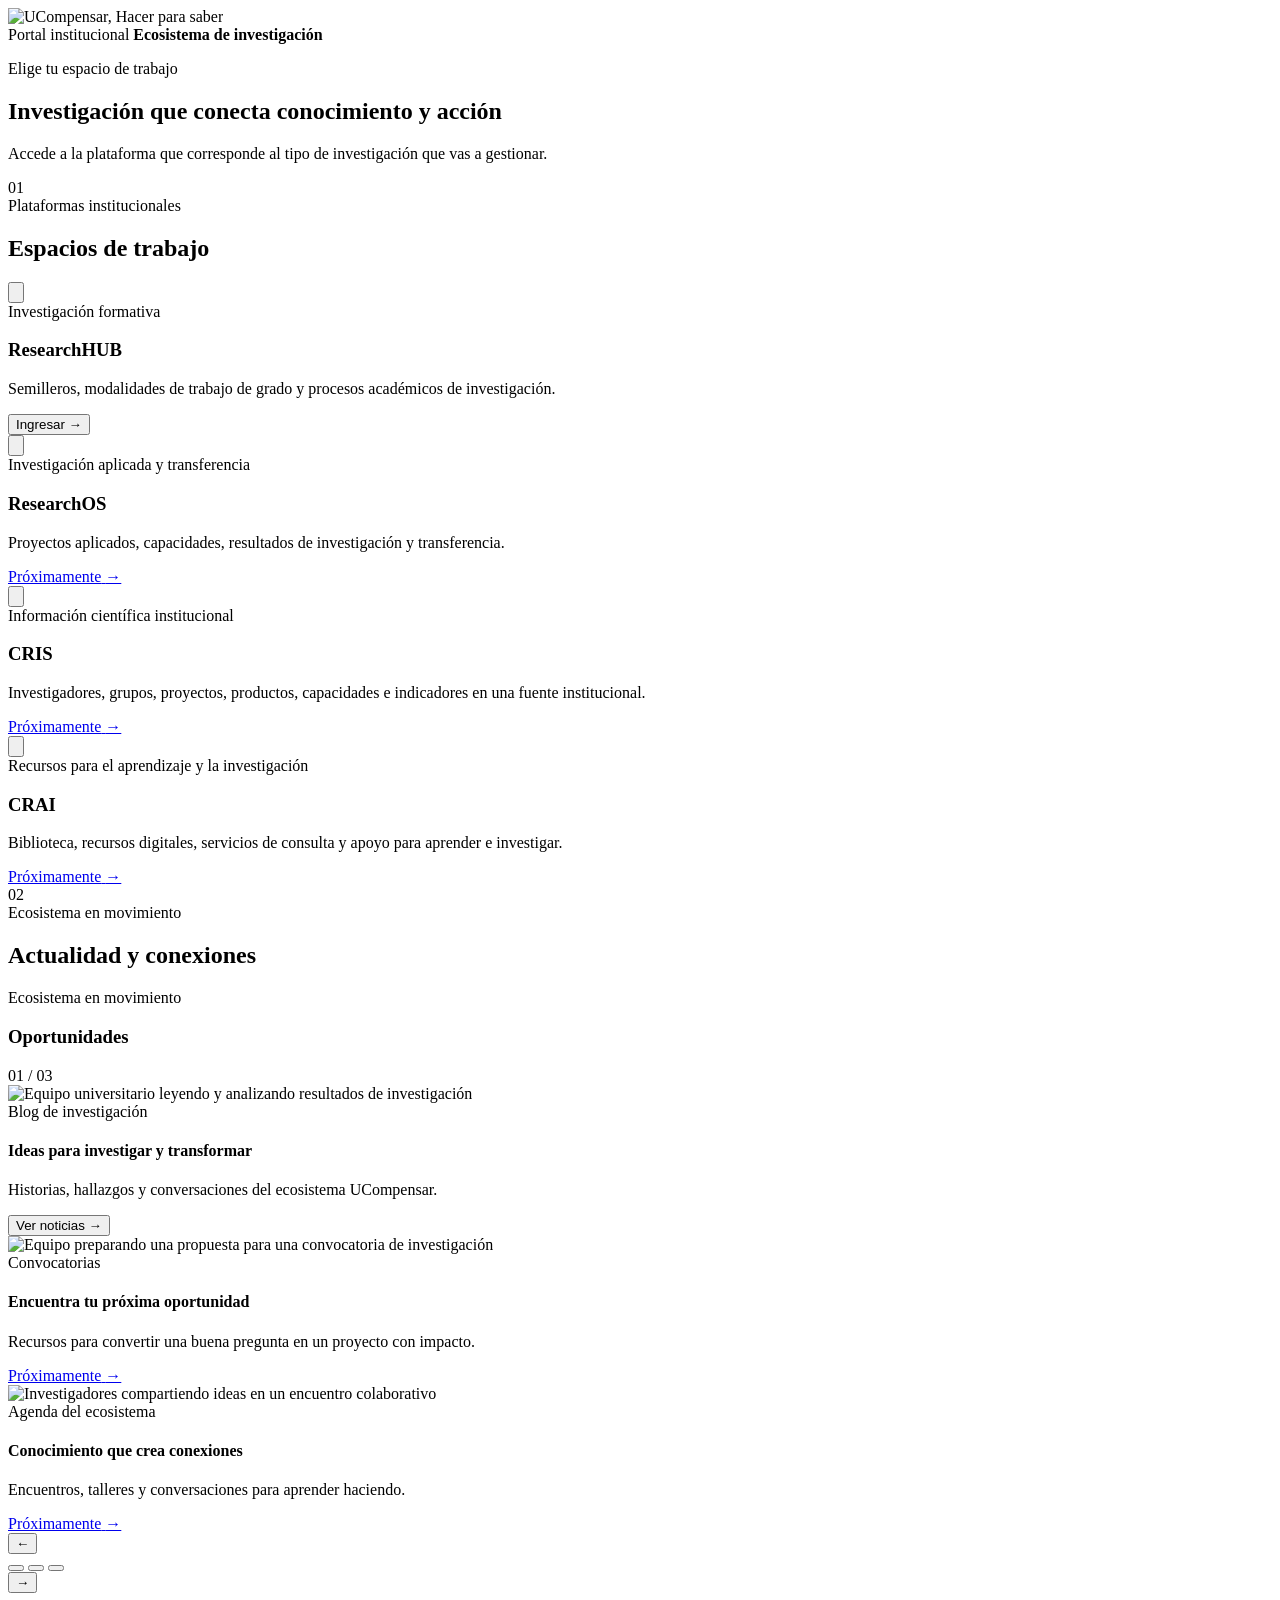
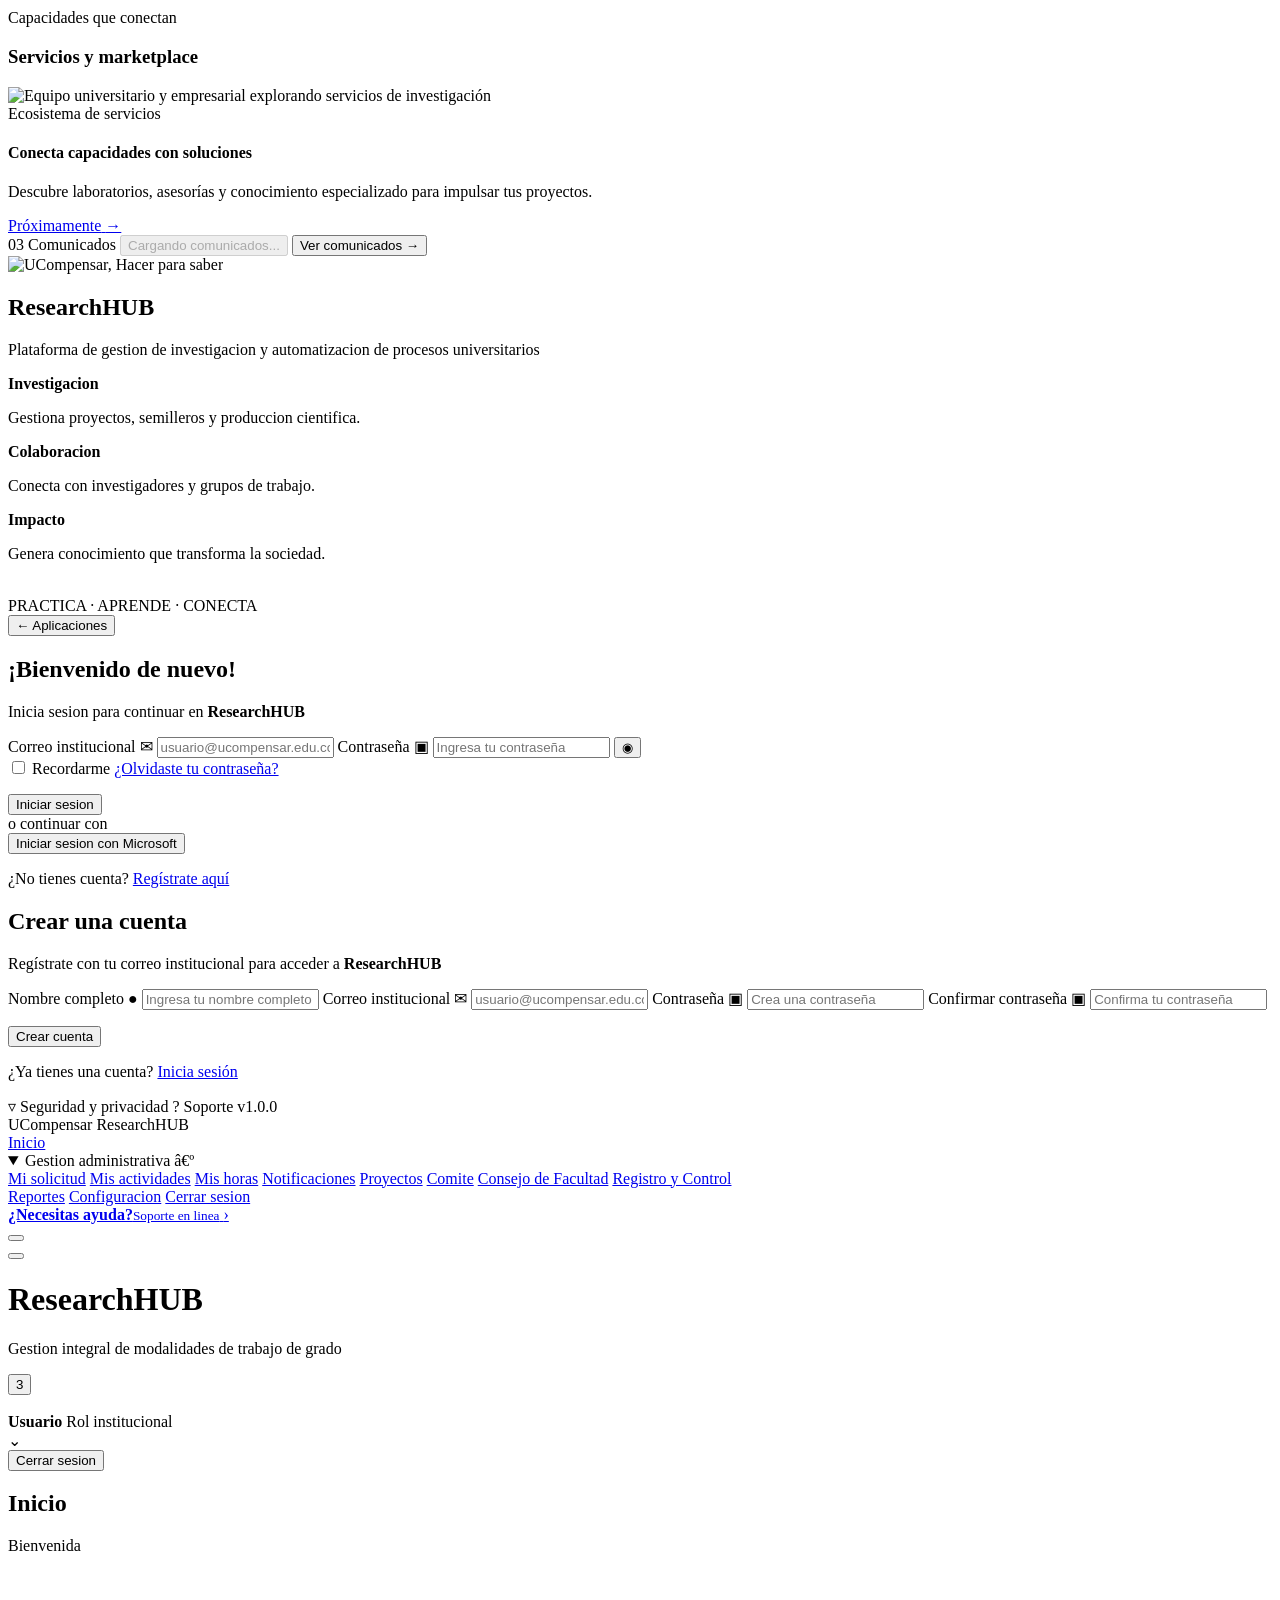
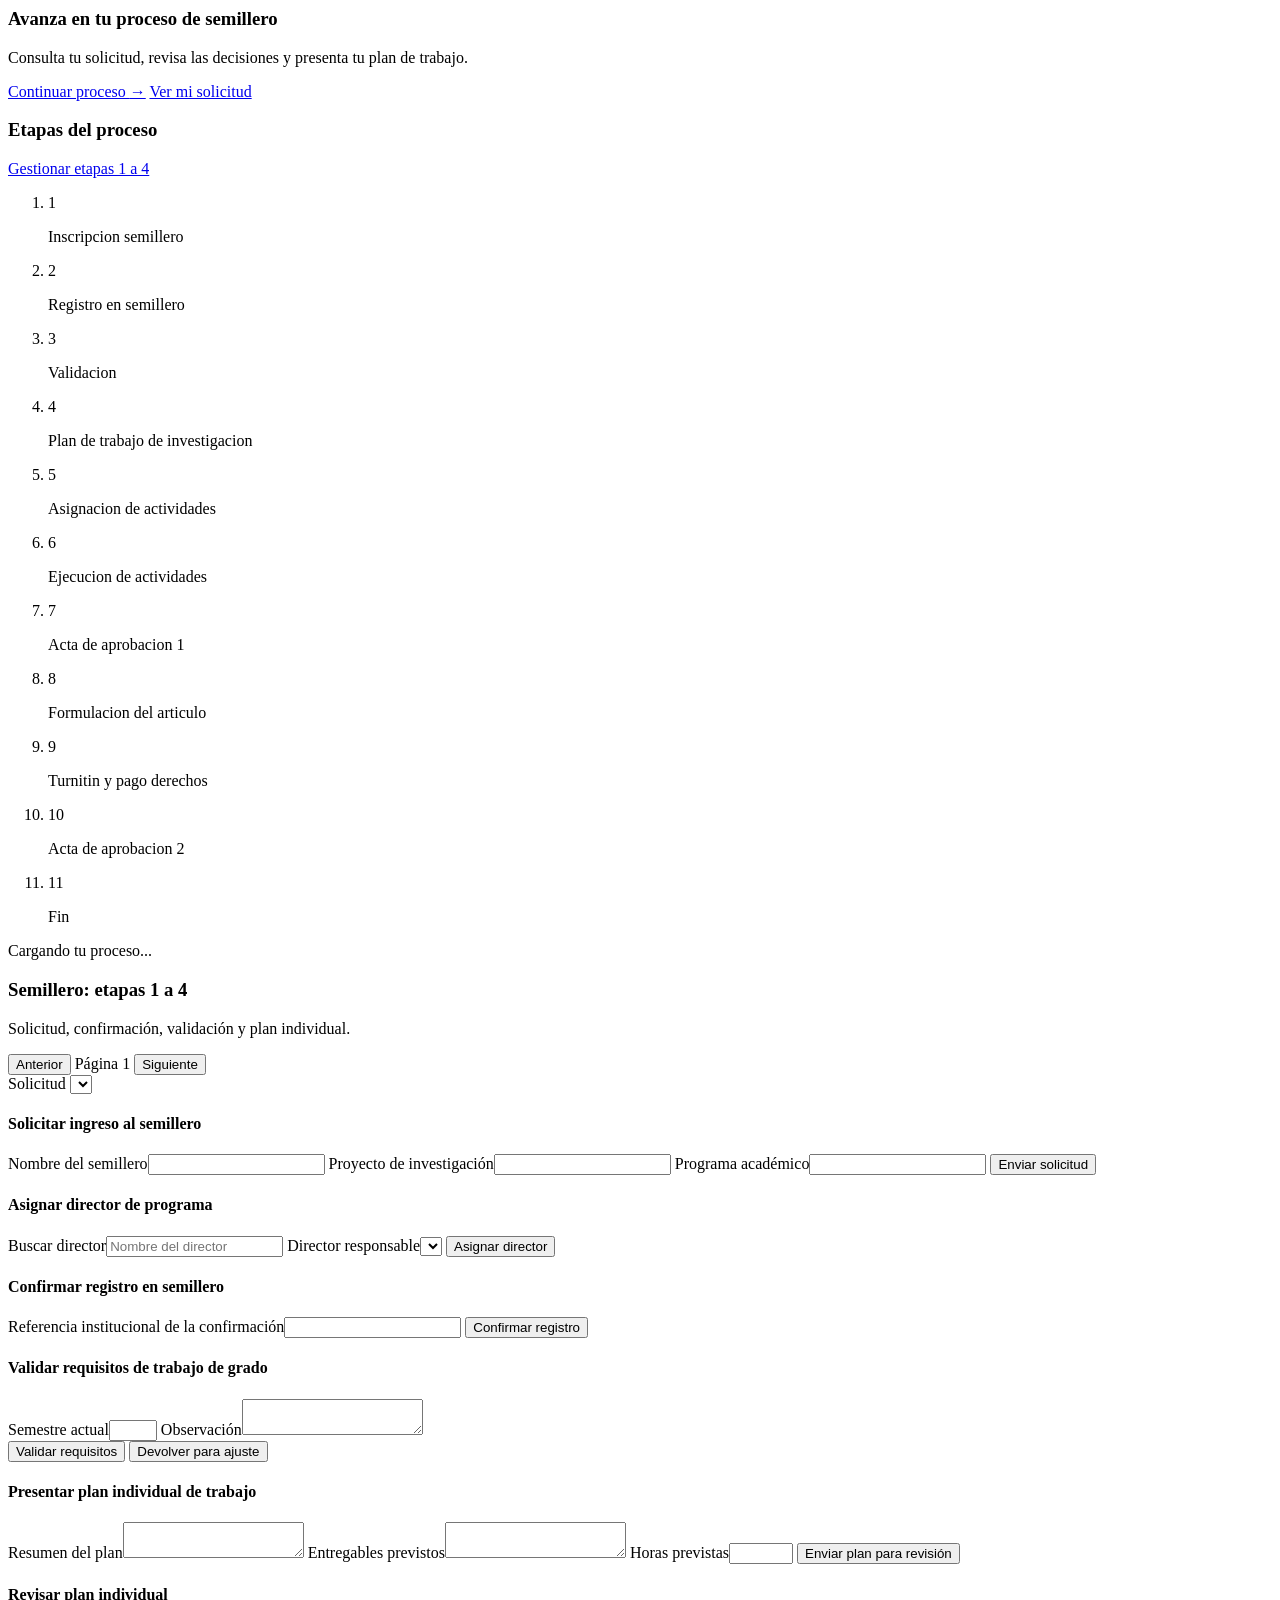
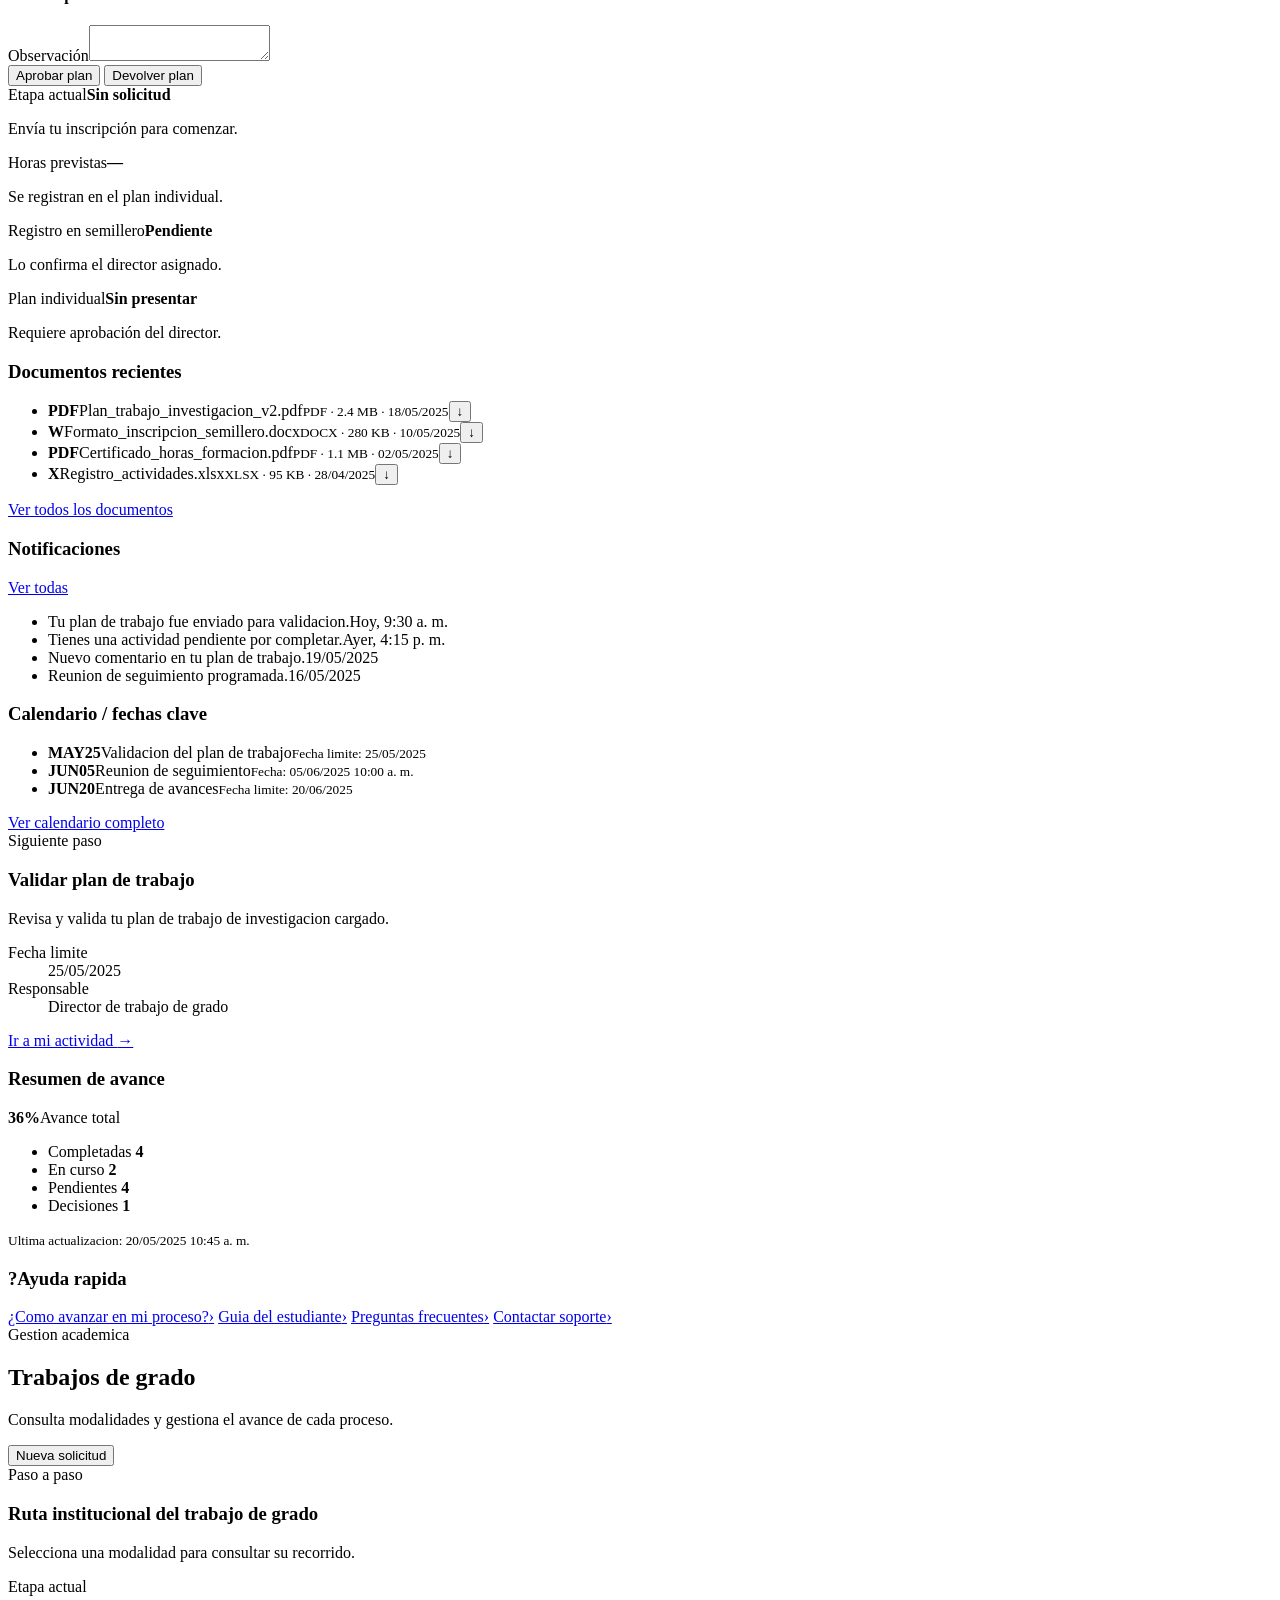
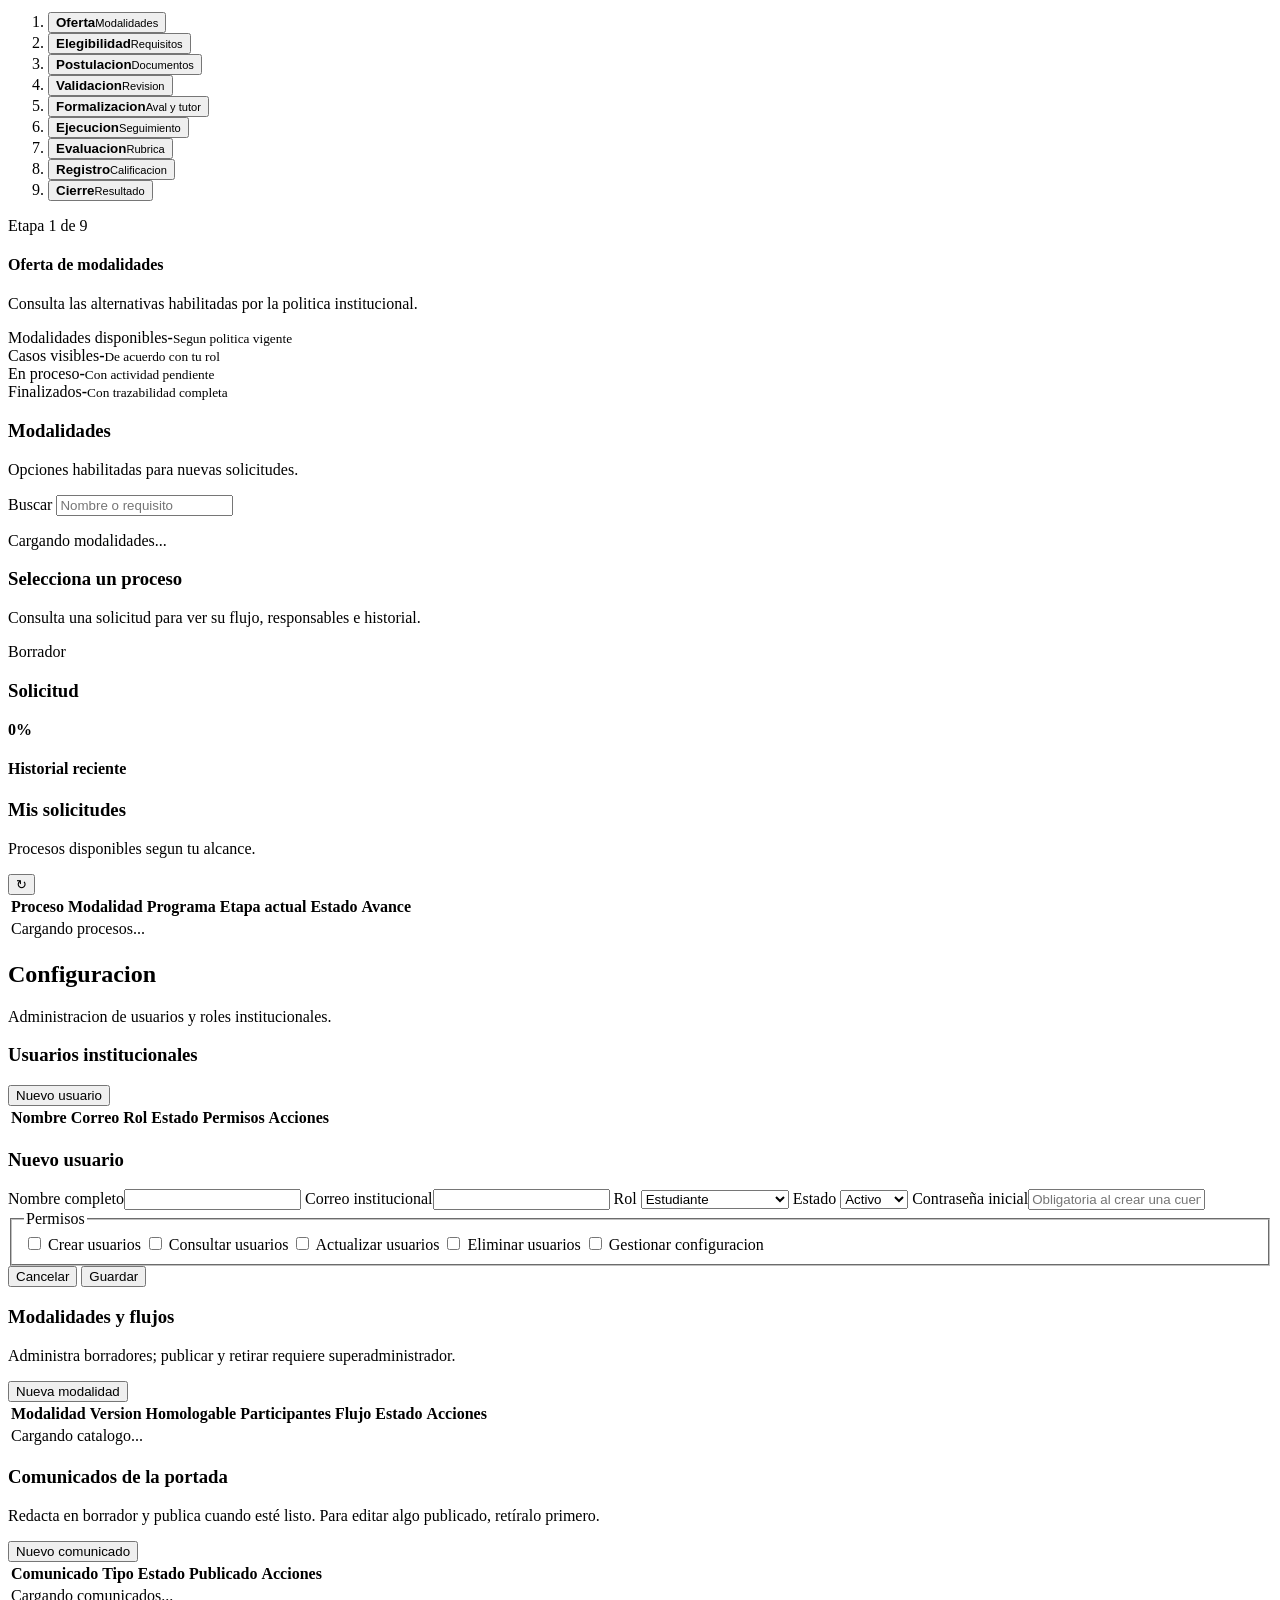
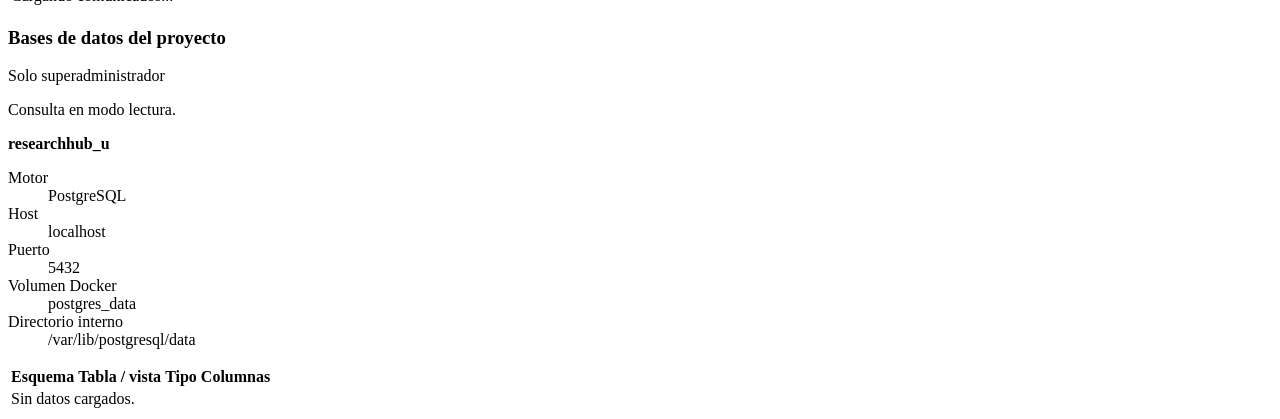
==== commit d7ccb140: "cambios" ====
--- a/app/web/index.html
+++ b/app/web/index.html
@@ -6,7 +6,7 @@
   <meta name="viewport" content="width=device-width, initial-scale=1" />
   <title>Investigación UCompensar</title>
   <link rel="icon" href="/static/avatar.svg" type="image/svg+xml" />
-  <link rel="stylesheet" href="/static/styles.css?v=52" />
+  <link rel="stylesheet" href="/static/styles.css?v=50" />
 </head>
 
 <body>
@@ -68,9 +68,9 @@
             <span class="application-type">Investigación aplicada y transferencia</span>
             <h3>ResearchOS</h3>
             <p>Proyectos aplicados, capacidades, resultados de investigación y transferencia.</p>
-            <a class="application-action secondary" id="open-researchos" href="/researchos"
-              aria-disabled="false" aria-label="Ingresar a ResearchOS">
-              <span id="researchos-action-label">Ingresar</span>
+            <a class="application-action secondary is-disabled" id="open-researchos" href="#"
+              aria-disabled="true" aria-label="ResearchOS: Próximamente">
+              <span id="researchos-action-label">Próximamente</span>
               <span aria-hidden="true">&#8594;</span>
             </a>
           </div>
@@ -142,11 +142,11 @@
                 <span>Blog de investigación</span>
                 <h4>Ideas para investigar y transformar</h4>
                 <p>Historias, hallazgos y conversaciones del ecosistema UCompensar.</p>
-                <a class="opportunity-link is-disabled js-research-blog-link" id="open-research-blog"
-                  href="#" aria-disabled="true" aria-label="Blog de investigación: Próximamente">
-                  <span class="opportunity-link-label">Próximamente</span>
+                <button class="opportunity-link opportunity-news-action" id="open-research-news" type="button"
+                  aria-haspopup="dialog" aria-controls="news-window">
+                  Ver noticias
                   <span aria-hidden="true">&#8594;</span>
-                </a>
+                </button>
               </div>
             </article>
 
@@ -253,7 +253,7 @@
       <span class="directory-index" aria-hidden="true">03</span>
       <span class="launcher-eyebrow">Comunicados</span>
       <button class="news-teaser-title" id="news-teaser-title" type="button" disabled>Cargando comunicados...</button>
-      <button class="news-teaser-cta" id="news-teaser" type="button" aria-haspopup="dialog" aria-controls="news-drawer">
+      <button class="news-teaser-cta" id="news-teaser" type="button" aria-haspopup="dialog" aria-controls="news-window">
         Ver comunicados <span aria-hidden="true">&#8594;</span>
       </button>
     </div>
@@ -263,7 +263,7 @@
     <header class="news-window-bar">
       <span class="directory-index" aria-hidden="true">03</span>
       <div>
-        <span class="launcher-eyebrow">Bitácora del ecosistema</span>
+        <span class="launcher-eyebrow" id="news-eyebrow">Bitácora del ecosistema</span>
         <h2 id="news-title">Comunicados y noticias</h2>
       </div>
       <div class="news-window-actions">
@@ -526,36 +526,36 @@
           <p id="welcome-text">Bienvenida</p>
         </div>
 
-        <div class="layout-grid">
+        <div class="layout-grid semillero-home-grid">
           <div class="primary-column">
             <section class="hero-panel">
               <div class="hero-art" aria-hidden="true">
                 <img src="/static/brand/researchhub-workspace-v3.webp" alt="" loading="lazy" />
               </div>
               <div class="hero-copy">
-                <h3>¡Avanza en tu proceso de homologacion!</h3>
-                <p>Estas realizando la Homologacion de Trabajo de Grado mediante Semillero de Investigacion.</p>
+                <h3>Avanza en tu proceso de semillero</h3>
+                <p>Consulta tu solicitud, revisa las decisiones y presenta tu plan de trabajo.</p>
                 <div class="hero-actions">
-                  <a class="button primary" href="#">Continuar proceso <span>→</span></a>
-                  <a class="button secondary" href="#">Ver mi solicitud</a>
+                  <a class="button primary" href="#semillero-process">Continuar proceso <span>→</span></a>
+                  <a class="button secondary" href="#semillero-process">Ver mi solicitud</a>
                 </div>
               </div>
             </section>
 
             <section class="process-panel">
               <div class="section-heading">
-                <h3>Etapas del proceso (4 de 11)</h3>
-                <a href="#">Ver todas las etapas</a>
+                <h3 id="semillero-timeline-heading">Etapas del proceso</h3>
+                <a href="#semillero-process">Gestionar etapas 1 a 4</a>
               </div>
-              <ol class="timeline">
-                <li class="done"><span>✓</span>
+              <ol class="timeline" id="semillero-timeline" aria-label="Etapas del proceso de semillero">
+                <li><span>1</span>
                   <p>Inscripcion semillero</p>
                 </li>
-                <li class="done"><span>✓</span>
+                <li><span>2</span>
                   <p>Registro en semillero</p>
                 </li>
-                <li class="current"><span>3</span>
-                  <p>Etapa actual Validacion</p>
+                <li><span>3</span>
+                  <p>Validacion</p>
                 </li>
                 <li><span>4</span>
                   <p>Plan de trabajo de investigacion</p>
@@ -582,32 +582,101 @@
                   <p>Fin</p>
                 </li>
               </ol>
+              <p class="semillero-timeline-note" id="semillero-timeline-note" role="status">Cargando tu proceso...</p>
             </section>
 
-            <section class="metrics">
+            <section class="process-panel semillero-workflow" id="semillero-process" aria-labelledby="semillero-process-title">
+              <div class="section-heading">
+                <div>
+                  <h3 id="semillero-process-title">Semillero: etapas 1 a 4</h3>
+                  <p>Solicitud, confirmación, validación y plan individual.</p>
+                </div>
+                <div class="semillero-page-controls">
+                  <button type="button" id="semillero-prev" aria-label="Página anterior">Anterior</button>
+                  <span id="semillero-page-label">Página 1</span>
+                  <button type="button" id="semillero-next" aria-label="Página siguiente">Siguiente</button>
+                </div>
+              </div>
+              <label class="semillero-case-picker">Solicitud
+                <select id="semillero-case-select" aria-label="Seleccionar solicitud de semillero"></select>
+              </label>
+              <div class="semillero-current" id="semillero-current" aria-live="polite"></div>
+              <ul class="semillero-history" id="semillero-history" aria-label="Historial de la solicitud"></ul>
+              <p class="form-message" id="semillero-message" role="status"></p>
+
+              <form id="semillero-create-form" class="semillero-form is-hidden">
+                <h4>Solicitar ingreso al semillero</h4>
+                <label>Nombre del semillero<input name="semillero_name" minlength="3" maxlength="160" required /></label>
+                <label>Proyecto de investigación<input name="project_title" minlength="5" maxlength="220" required /></label>
+                <label>Programa académico<input name="program" minlength="2" maxlength="160" required /></label>
+                <button class="button primary" type="submit">Enviar solicitud</button>
+              </form>
+
+              <form id="semillero-assign-form" class="semillero-form is-hidden">
+                <h4>Asignar director de programa</h4>
+                  <label>Buscar director<input name="director_query" maxlength="80" autocomplete="off" placeholder="Nombre del director" /></label>
+                <label>Director responsable<select name="reviewer_id" required></select></label>
+                <button class="button primary" type="submit">Asignar director</button>
+              </form>
+
+              <form id="semillero-register-form" class="semillero-form is-hidden">
+                <h4>Confirmar registro en semillero</h4>
+                <label>Referencia institucional de la confirmación<input name="reference" minlength="3" maxlength="160" required /></label>
+                <button class="button primary" type="submit">Confirmar registro</button>
+              </form>
+
+              <form id="semillero-validate-form" class="semillero-form is-hidden">
+                <h4>Validar requisitos de trabajo de grado</h4>
+                <label>Semestre actual<input name="semester" type="number" min="1" max="20" required /></label>
+                <label>Observación<textarea name="comment" minlength="5" maxlength="500" required></textarea></label>
+                <div class="semillero-form-actions">
+                  <button class="button primary" type="submit" name="eligible" value="true">Validar requisitos</button>
+                  <button class="button secondary" type="submit" name="eligible" value="false">Devolver para ajuste</button>
+                </div>
+              </form>
+
+              <form id="semillero-plan-form" class="semillero-form is-hidden">
+                <h4>Presentar plan individual de trabajo</h4>
+                <label>Resumen del plan<textarea name="summary" minlength="20" maxlength="3000" required></textarea></label>
+                <label>Entregables previstos<textarea name="deliverables" minlength="10" maxlength="2000" required></textarea></label>
+                <label>Horas previstas<input name="planned_hours" type="number" min="60" max="1000" required /></label>
+                <button class="button primary" type="submit">Enviar plan para revisión</button>
+              </form>
+
+              <form id="semillero-plan-decision-form" class="semillero-form is-hidden">
+                <h4>Revisar plan individual</h4>
+                <label>Observación<textarea name="comment" minlength="5" maxlength="500" required></textarea></label>
+                <div class="semillero-form-actions">
+                  <button class="button primary" type="submit" name="approved" value="true">Aprobar plan</button>
+                  <button class="button secondary" type="submit" name="approved" value="false">Devolver plan</button>
+                </div>
+              </form>
+            </section>
+
+            <section class="metrics" aria-label="Resumen del proceso de semillero">
               <article class="metric-card"><span class="metric-icon purple"><span class="icon clipboard"></span></span>
-                <div><span>Etapa actual</span><strong>Validacion</strong>
-                  <p>Etapa 3 de 11</p>
+                <div><span>Etapa actual</span><strong id="semillero-metric-stage">Sin solicitud</strong>
+                  <p id="semillero-metric-stage-detail">Envía tu inscripción para comenzar.</p>
                 </div>
               </article>
               <article class="metric-card"><span class="metric-icon orange"><span class="icon clock"></span></span>
-                <div><span>Horas de formacion</span><strong>32 / 20</strong>
-                  <p>160% completadas</p><i style="--value: 100%"></i>
+                <div><span>Horas previstas</span><strong id="semillero-metric-hours">—</strong>
+                  <p>Se registran en el plan individual.</p>
                 </div>
               </article>
               <article class="metric-card"><span class="metric-icon teal"><span class="icon users"></span></span>
-                <div><span>Horas de actividades</span><strong>24 / 60</strong>
-                  <p>40% completadas</p><i style="--value: 40%"></i>
+                <div><span>Registro en semillero</span><strong id="semillero-metric-registration">Pendiente</strong>
+                  <p>Lo confirma el director asignado.</p>
                 </div>
               </article>
               <article class="metric-card"><span class="metric-icon green"><span class="icon check"></span></span>
-                <div><span>Estado general</span><strong>En revision</strong>
-                  <p>Todo va segun lo planeado</p>
+                <div><span>Plan individual</span><strong id="semillero-metric-plan">Sin presentar</strong>
+                  <p>Requiere aprobación del director.</p>
                 </div>
               </article>
             </section>
 
-            <section class="cards-row">
+            <section class="cards-row is-hidden">
               <article class="data-card documents">
                 <h3><span class="icon doc"></span>Documentos recientes</h3>
                 <ul>
@@ -654,7 +723,7 @@
             </section>
           </div>
 
-          <aside class="side-column">
+          <aside class="side-column is-hidden">
             <section class="next-action">
               <div class="action-icon"><span class="icon calendar"></span></div>
               <div>
@@ -822,7 +891,6 @@
                     <th>Correo</th>
                     <th>Rol</th>
                     <th>Estado</th>
-                    <th>Aplicaciones</th>
                     <th>Permisos</th>
                     <th>Acciones</th>
                   </tr>
@@ -856,11 +924,6 @@
               <label>Contraseña inicial<input id="user-password" type="password" minlength="12" maxlength="128"
                   placeholder="Obligatoria al crear una cuenta" autocomplete="new-password" /></label>
               <fieldset>
-                <legend>Aplicaciones</legend>
-                <label><input type="checkbox" name="application" value="research_hub" checked /> ResearchHUB</label>
-                <label><input type="checkbox" name="application" value="research_os" /> ResearchOS</label>
-              </fieldset>
-              <fieldset>
                 <legend>Permisos</legend>
                 <label><input type="checkbox" name="permission" value="users:create" /> Crear usuarios</label>
                 <label><input type="checkbox" name="permission" value="users:read" /> Consultar usuarios</label>
@@ -998,9 +1061,10 @@
     </main>
   </div>
 
-  <script src="/static/app.js?v=30"></script>
+  <script src="/static/app.js?v=27"></script>
   <script src="/static/degree-work.js?v=2"></script>
-  <script src="/static/announcements.js?v=3"></script>
+  <script src="/static/announcements.js?v=4"></script>
+  <script src="/static/semilleros.js?v=1"></script>
 </body>
 
 </html>
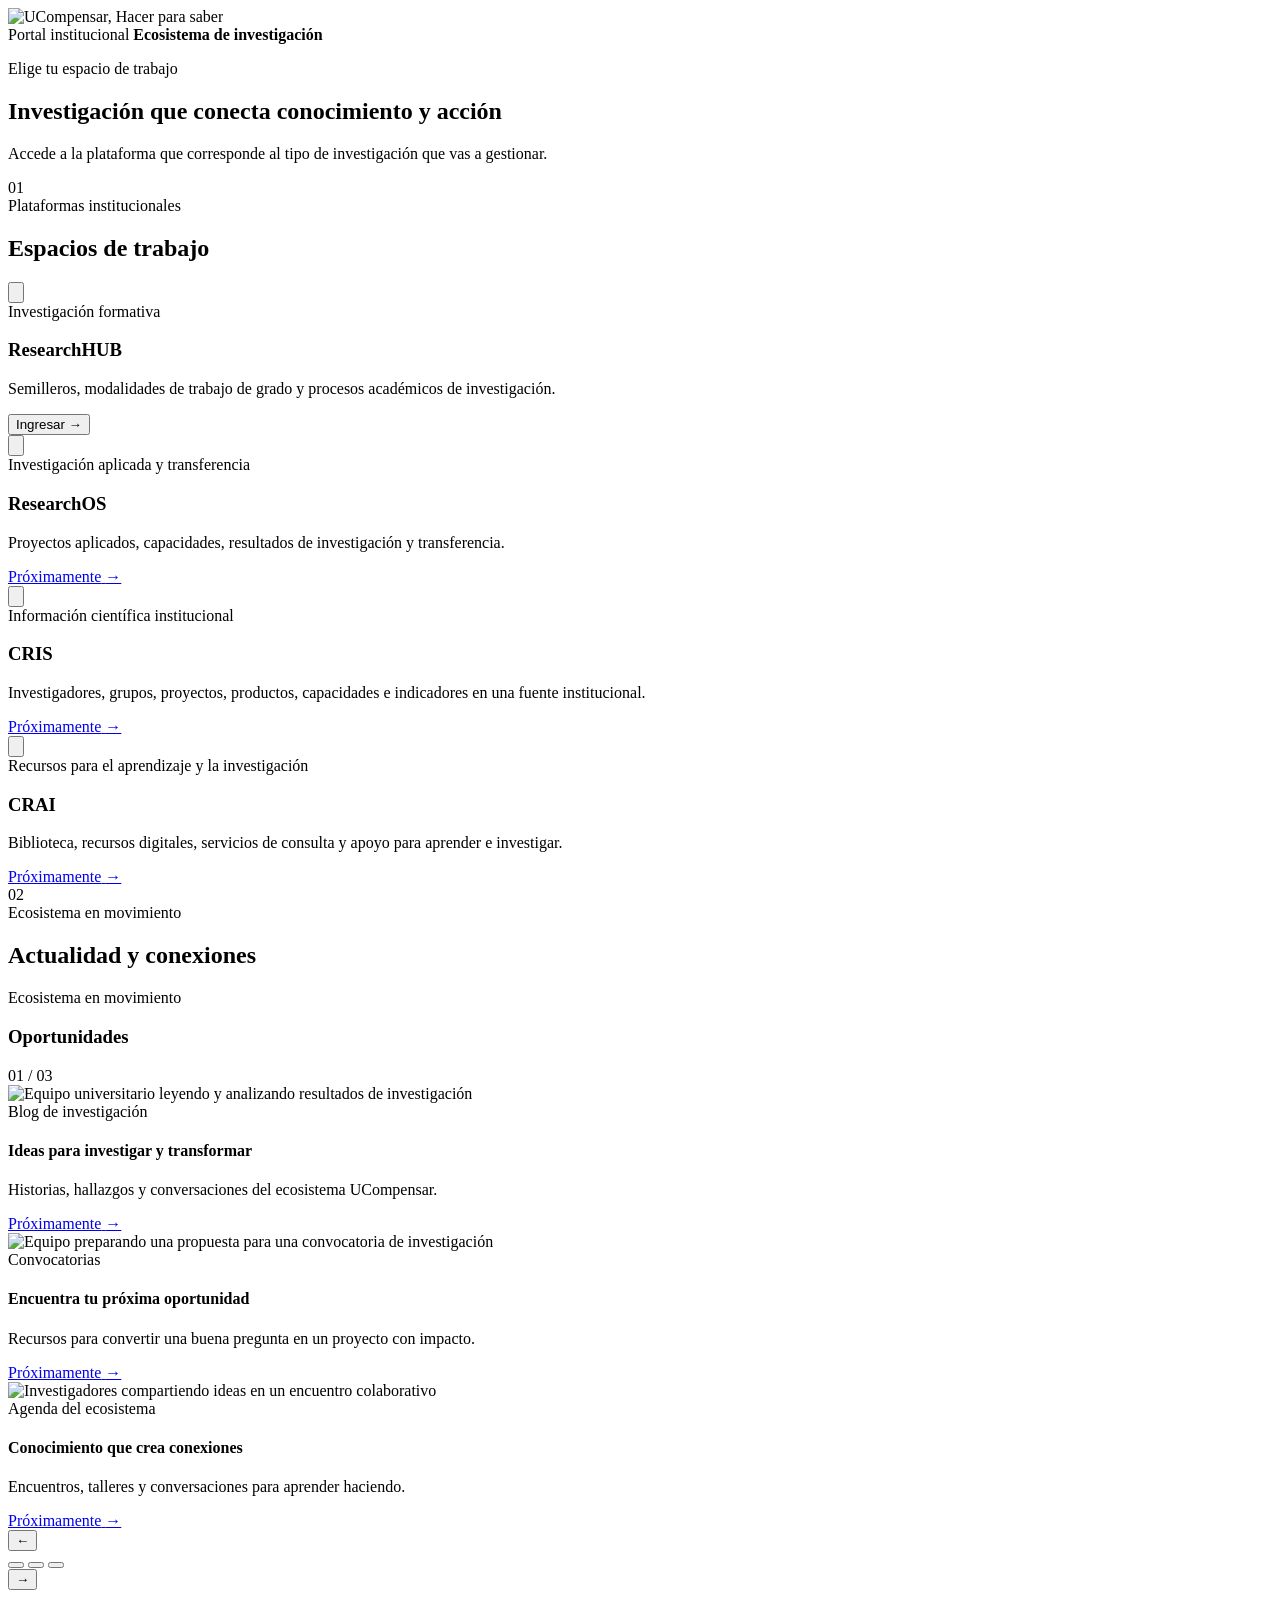
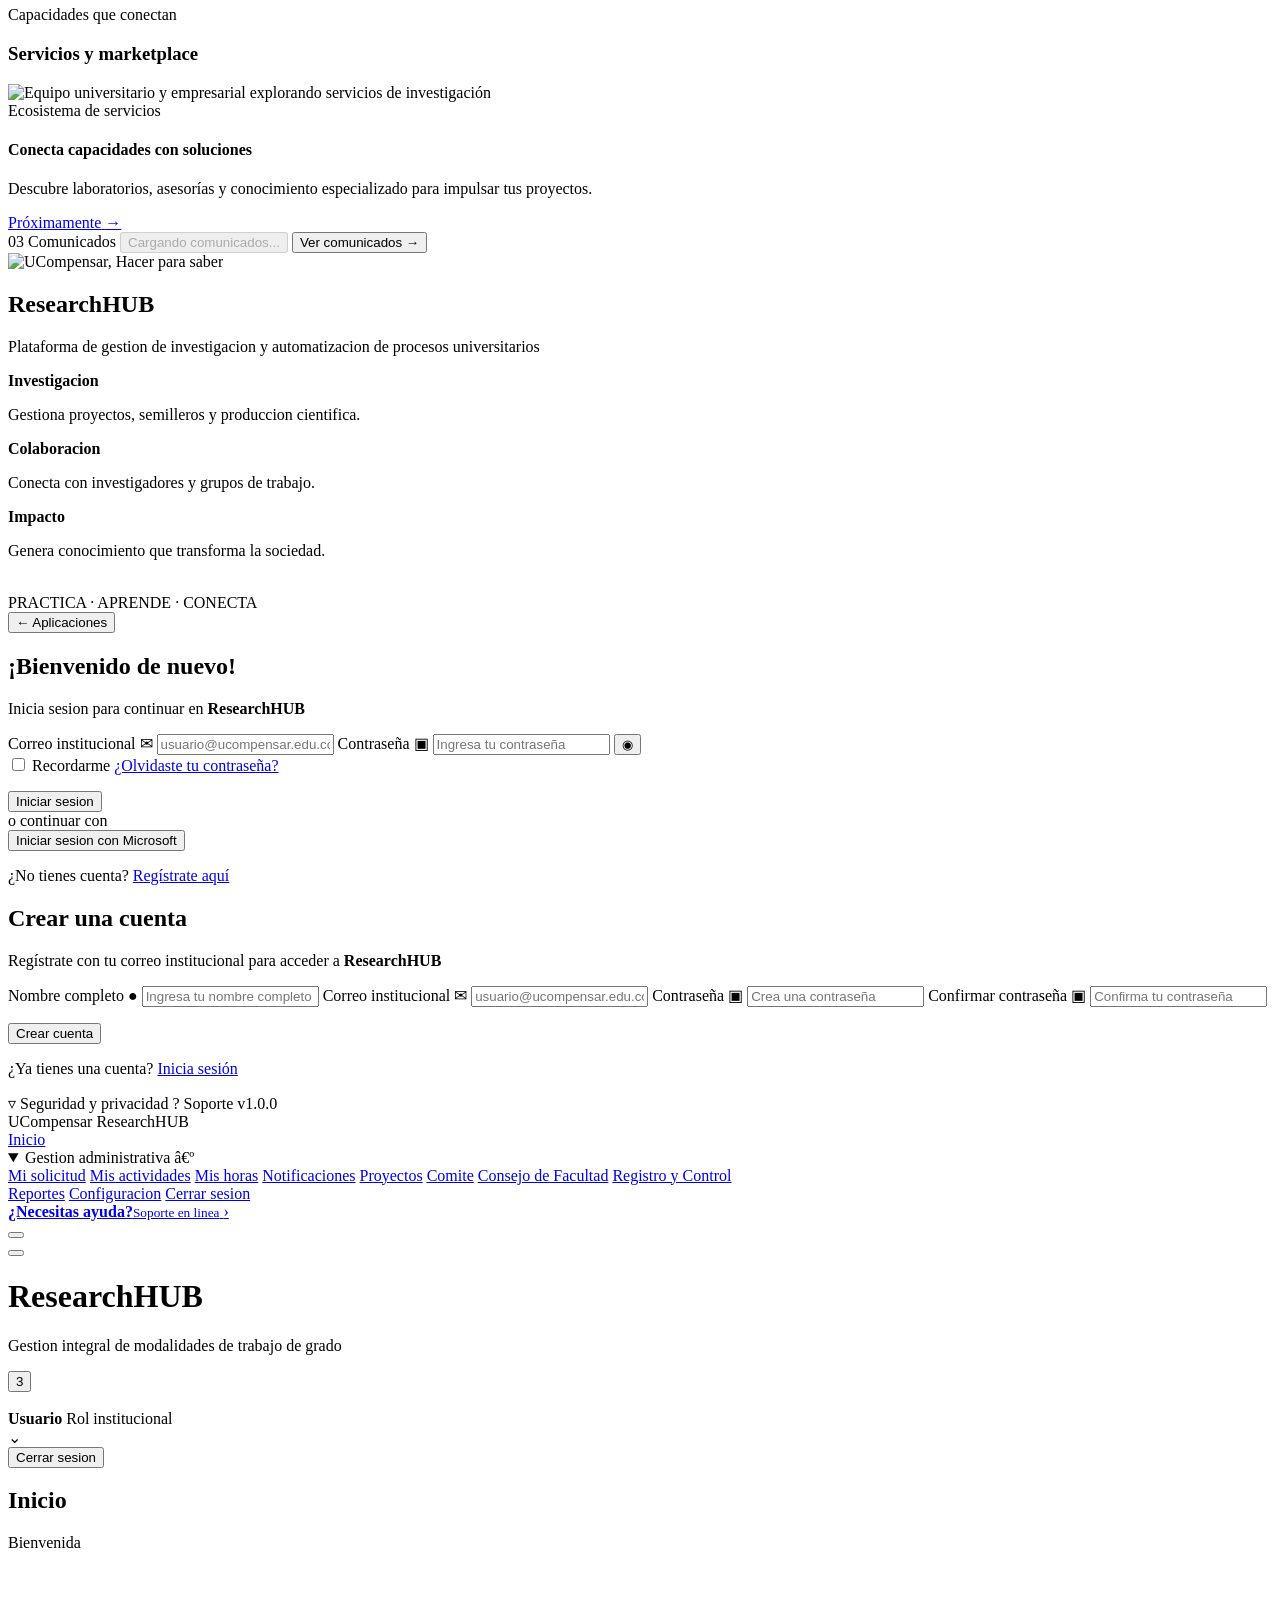
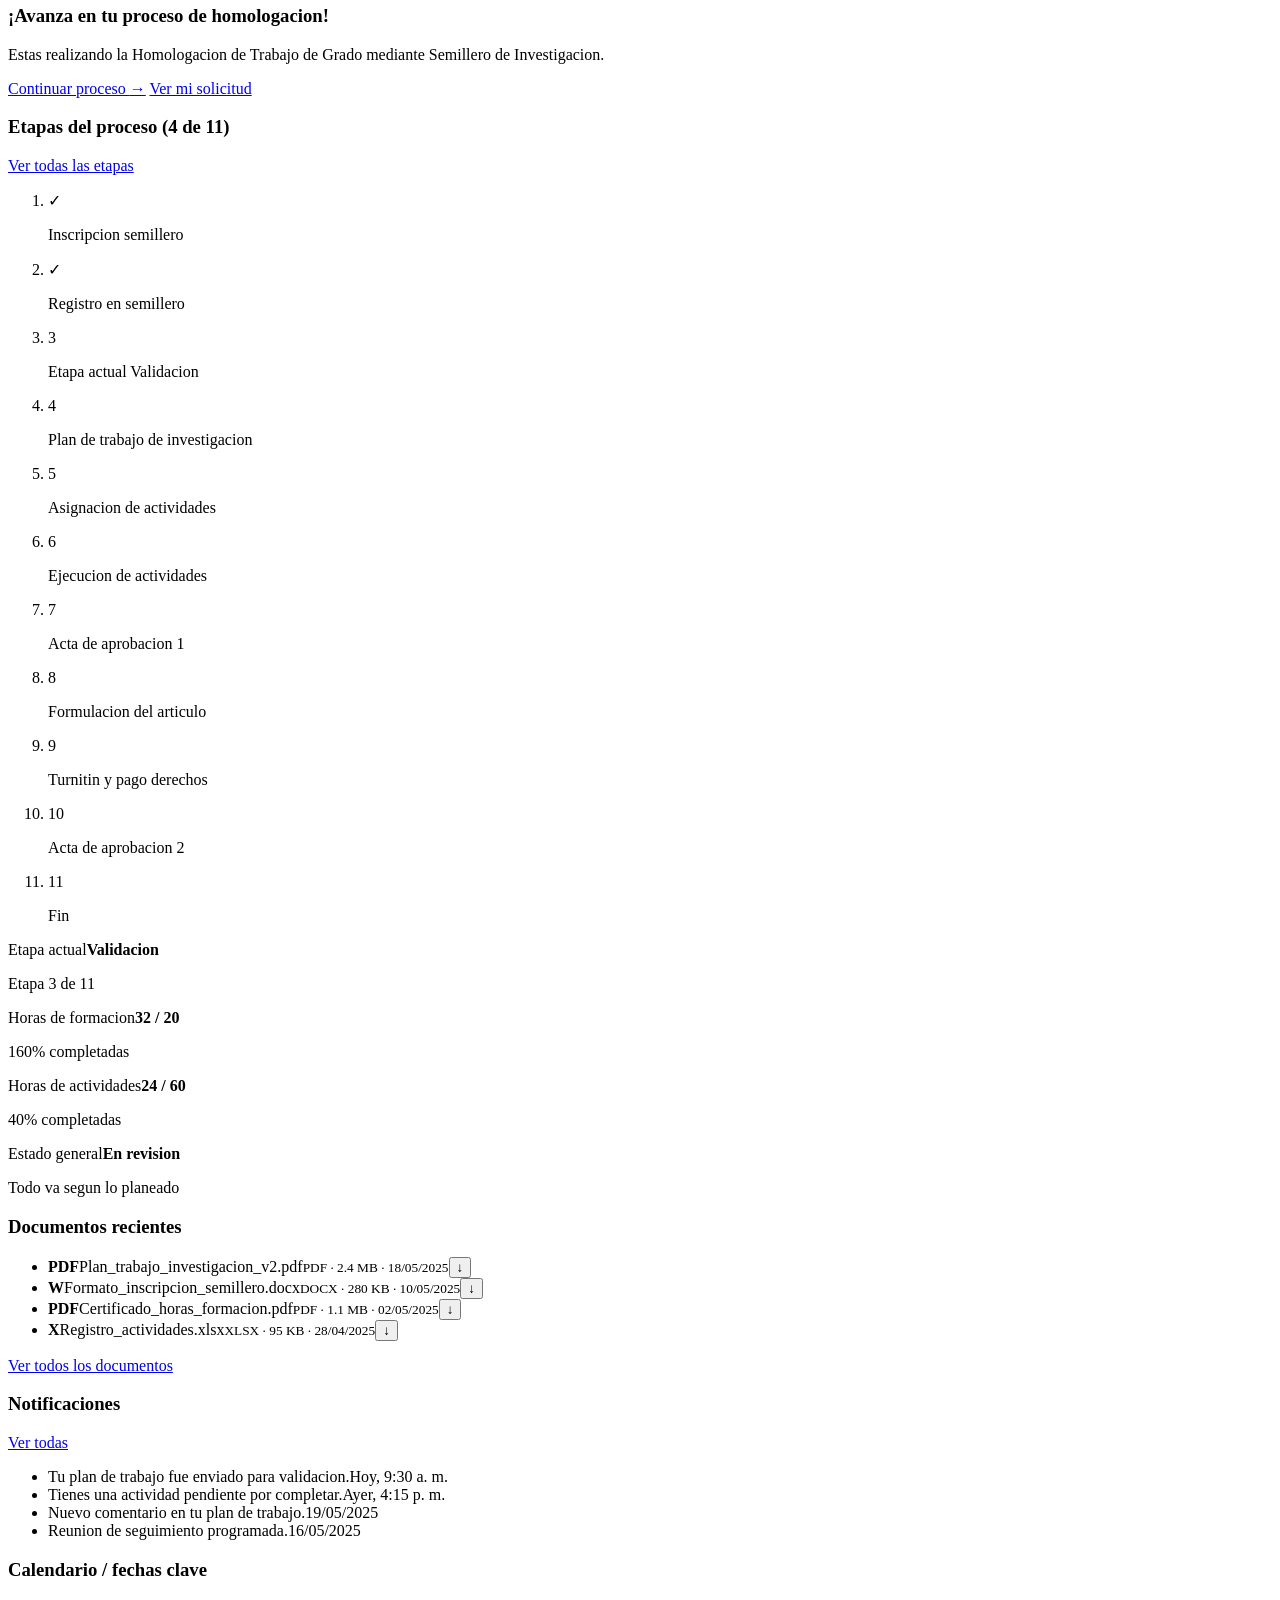
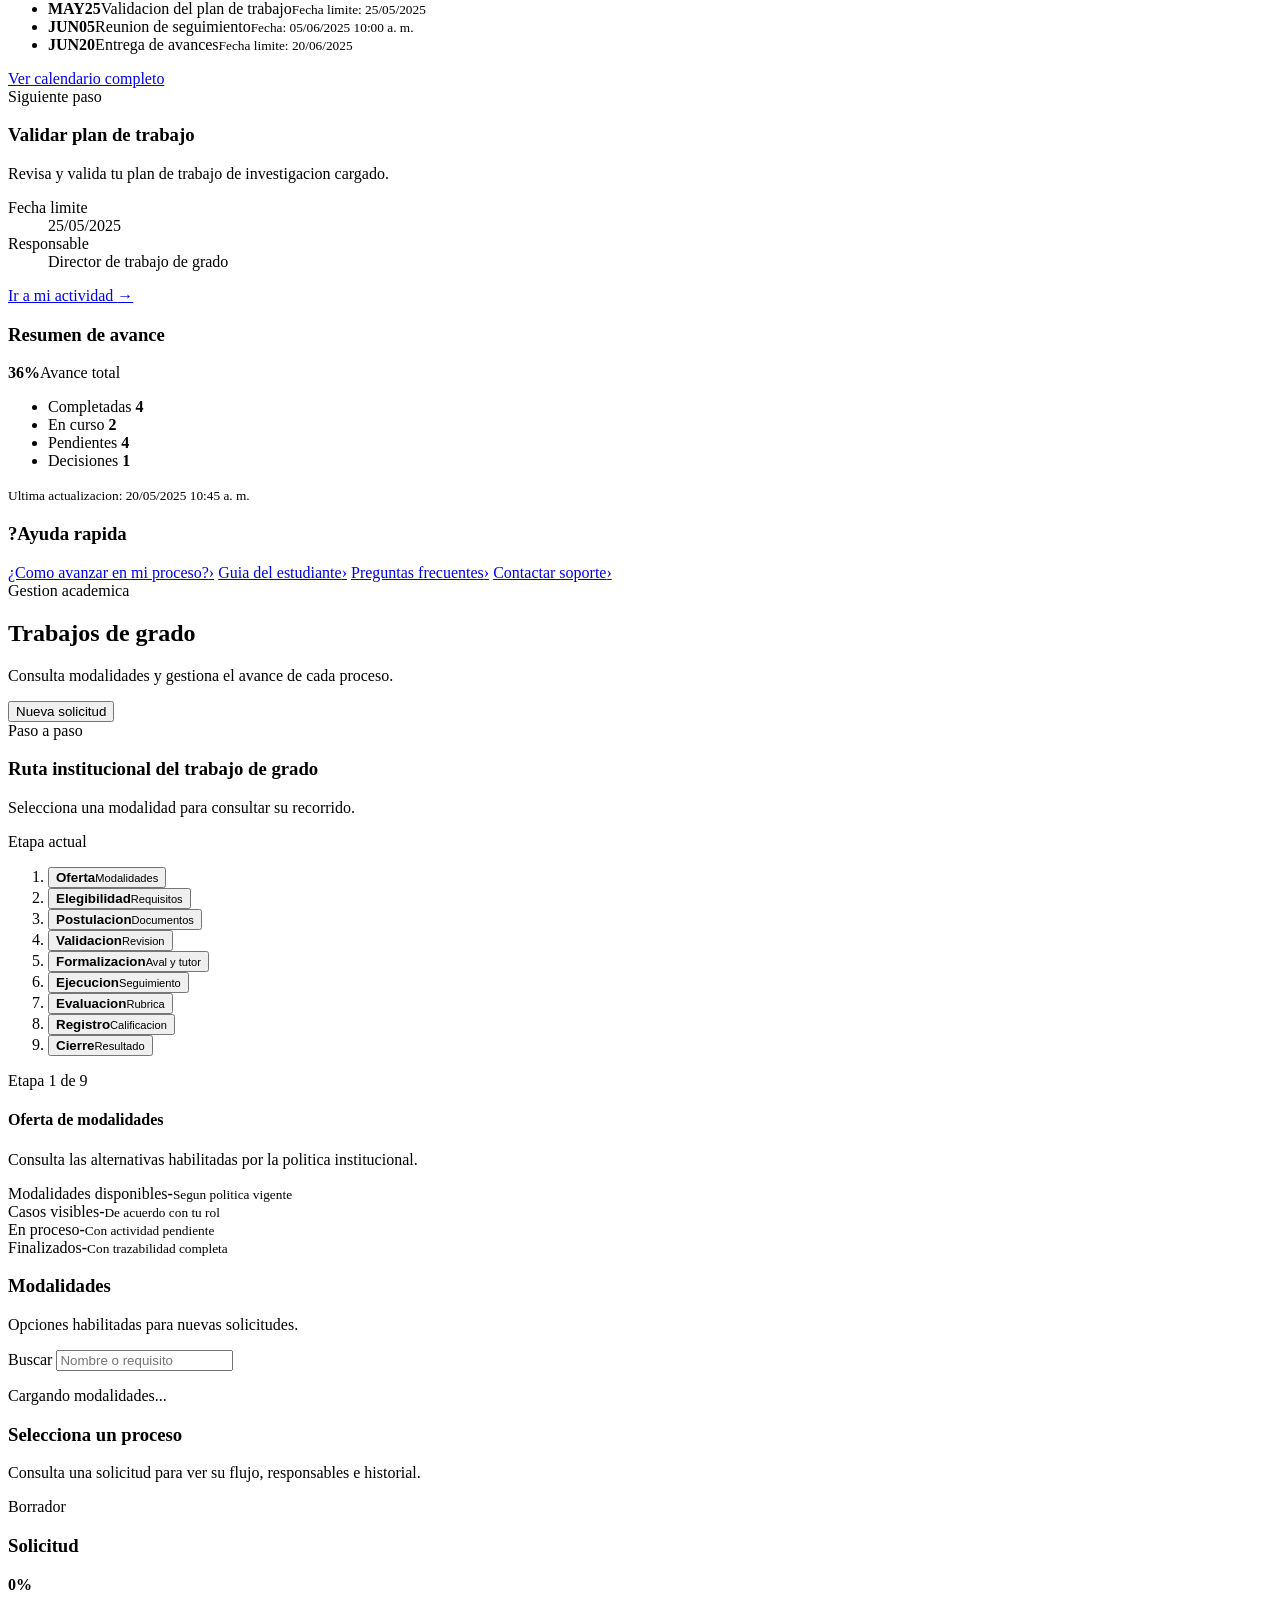
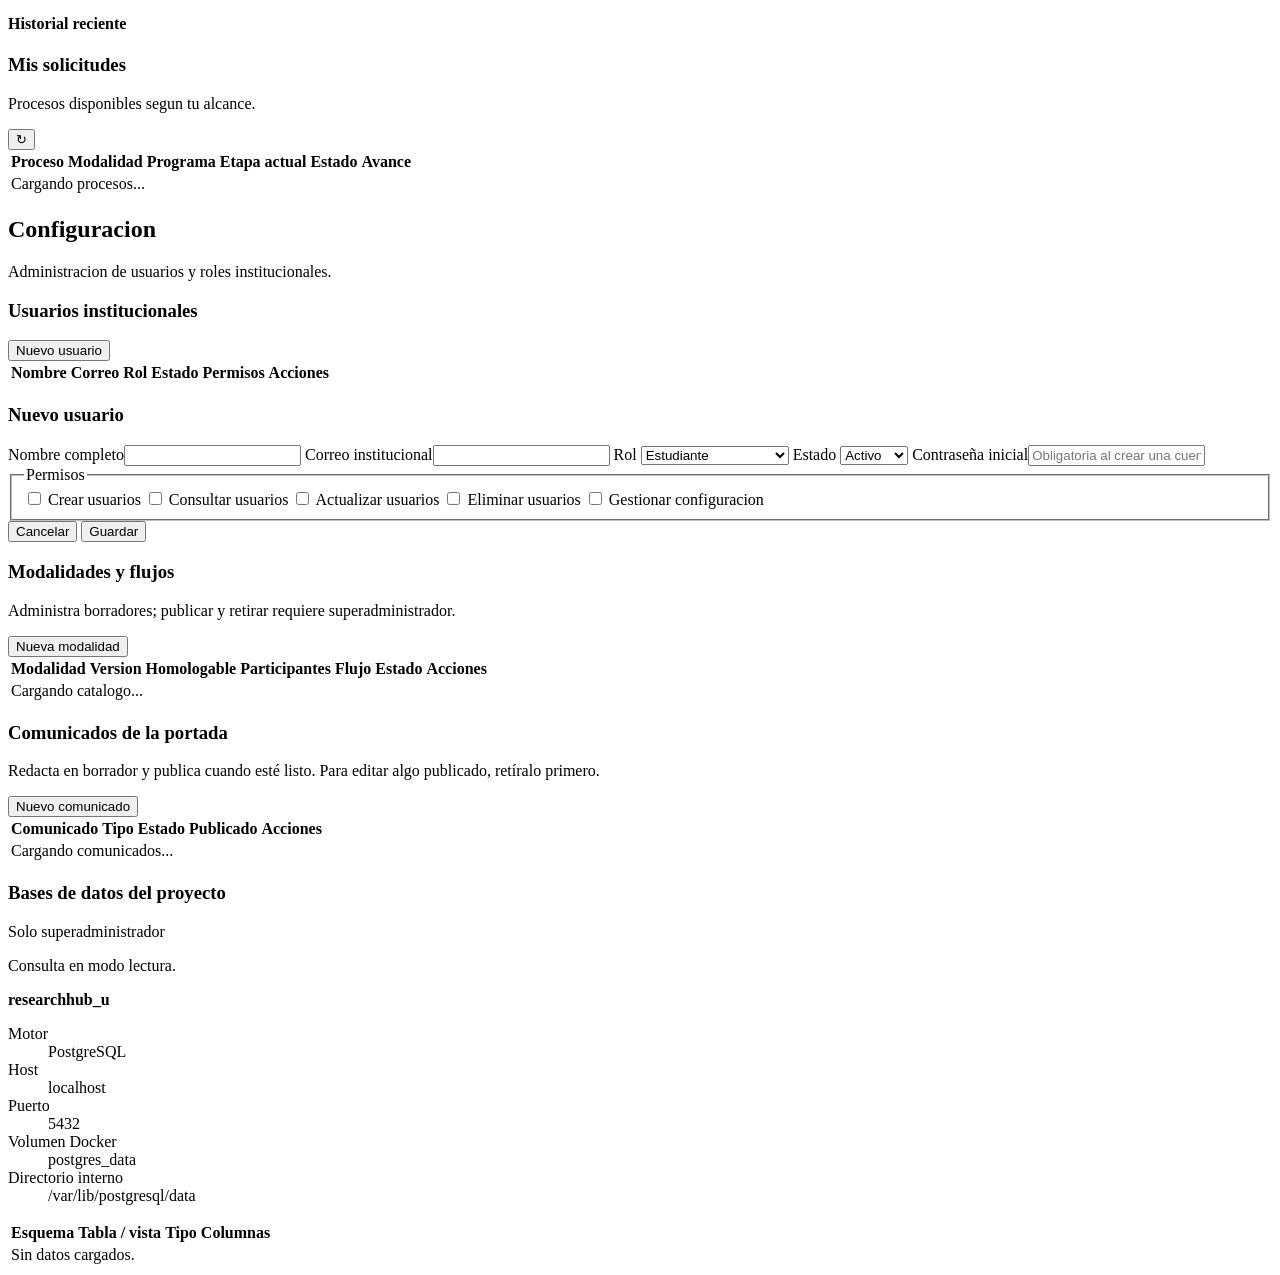
==== commit de84e720: "Revertir publicacion f381e0a..d7ccb14 El despliegue de d7ccb14 fallo en migrate y dejo la API sin ar" ====
--- a/app/web/index.html
+++ b/app/web/index.html
@@ -6,7 +6,7 @@
   <meta name="viewport" content="width=device-width, initial-scale=1" />
   <title>Investigación UCompensar</title>
   <link rel="icon" href="/static/avatar.svg" type="image/svg+xml" />
-  <link rel="stylesheet" href="/static/styles.css?v=50" />
+  <link rel="stylesheet" href="/static/styles.css?v=49" />
 </head>
 
 <body>
@@ -142,11 +142,11 @@
                 <span>Blog de investigación</span>
                 <h4>Ideas para investigar y transformar</h4>
                 <p>Historias, hallazgos y conversaciones del ecosistema UCompensar.</p>
-                <button class="opportunity-link opportunity-news-action" id="open-research-news" type="button"
-                  aria-haspopup="dialog" aria-controls="news-window">
-                  Ver noticias
+                <a class="opportunity-link is-disabled js-research-blog-link" id="open-research-blog"
+                  href="#" aria-disabled="true" aria-label="Blog de investigación: Próximamente">
+                  <span class="opportunity-link-label">Próximamente</span>
                   <span aria-hidden="true">&#8594;</span>
-                </button>
+                </a>
               </div>
             </article>
 
@@ -253,7 +253,7 @@
       <span class="directory-index" aria-hidden="true">03</span>
       <span class="launcher-eyebrow">Comunicados</span>
       <button class="news-teaser-title" id="news-teaser-title" type="button" disabled>Cargando comunicados...</button>
-      <button class="news-teaser-cta" id="news-teaser" type="button" aria-haspopup="dialog" aria-controls="news-window">
+      <button class="news-teaser-cta" id="news-teaser" type="button" aria-haspopup="dialog" aria-controls="news-drawer">
         Ver comunicados <span aria-hidden="true">&#8594;</span>
       </button>
     </div>
@@ -263,7 +263,7 @@
     <header class="news-window-bar">
       <span class="directory-index" aria-hidden="true">03</span>
       <div>
-        <span class="launcher-eyebrow" id="news-eyebrow">Bitácora del ecosistema</span>
+        <span class="launcher-eyebrow">Bitácora del ecosistema</span>
         <h2 id="news-title">Comunicados y noticias</h2>
       </div>
       <div class="news-window-actions">
@@ -526,36 +526,36 @@
           <p id="welcome-text">Bienvenida</p>
         </div>
 
-        <div class="layout-grid semillero-home-grid">
+        <div class="layout-grid">
           <div class="primary-column">
             <section class="hero-panel">
               <div class="hero-art" aria-hidden="true">
                 <img src="/static/brand/researchhub-workspace-v3.webp" alt="" loading="lazy" />
               </div>
               <div class="hero-copy">
-                <h3>Avanza en tu proceso de semillero</h3>
-                <p>Consulta tu solicitud, revisa las decisiones y presenta tu plan de trabajo.</p>
+                <h3>¡Avanza en tu proceso de homologacion!</h3>
+                <p>Estas realizando la Homologacion de Trabajo de Grado mediante Semillero de Investigacion.</p>
                 <div class="hero-actions">
-                  <a class="button primary" href="#semillero-process">Continuar proceso <span>→</span></a>
-                  <a class="button secondary" href="#semillero-process">Ver mi solicitud</a>
+                  <a class="button primary" href="#">Continuar proceso <span>→</span></a>
+                  <a class="button secondary" href="#">Ver mi solicitud</a>
                 </div>
               </div>
             </section>
 
             <section class="process-panel">
               <div class="section-heading">
-                <h3 id="semillero-timeline-heading">Etapas del proceso</h3>
-                <a href="#semillero-process">Gestionar etapas 1 a 4</a>
+                <h3>Etapas del proceso (4 de 11)</h3>
+                <a href="#">Ver todas las etapas</a>
               </div>
-              <ol class="timeline" id="semillero-timeline" aria-label="Etapas del proceso de semillero">
-                <li><span>1</span>
+              <ol class="timeline">
+                <li class="done"><span>✓</span>
                   <p>Inscripcion semillero</p>
                 </li>
-                <li><span>2</span>
+                <li class="done"><span>✓</span>
                   <p>Registro en semillero</p>
                 </li>
-                <li><span>3</span>
-                  <p>Validacion</p>
+                <li class="current"><span>3</span>
+                  <p>Etapa actual Validacion</p>
                 </li>
                 <li><span>4</span>
                   <p>Plan de trabajo de investigacion</p>
@@ -582,101 +582,32 @@
                   <p>Fin</p>
                 </li>
               </ol>
-              <p class="semillero-timeline-note" id="semillero-timeline-note" role="status">Cargando tu proceso...</p>
             </section>
 
-            <section class="process-panel semillero-workflow" id="semillero-process" aria-labelledby="semillero-process-title">
-              <div class="section-heading">
-                <div>
-                  <h3 id="semillero-process-title">Semillero: etapas 1 a 4</h3>
-                  <p>Solicitud, confirmación, validación y plan individual.</p>
-                </div>
-                <div class="semillero-page-controls">
-                  <button type="button" id="semillero-prev" aria-label="Página anterior">Anterior</button>
-                  <span id="semillero-page-label">Página 1</span>
-                  <button type="button" id="semillero-next" aria-label="Página siguiente">Siguiente</button>
-                </div>
-              </div>
-              <label class="semillero-case-picker">Solicitud
-                <select id="semillero-case-select" aria-label="Seleccionar solicitud de semillero"></select>
-              </label>
-              <div class="semillero-current" id="semillero-current" aria-live="polite"></div>
-              <ul class="semillero-history" id="semillero-history" aria-label="Historial de la solicitud"></ul>
-              <p class="form-message" id="semillero-message" role="status"></p>
-
-              <form id="semillero-create-form" class="semillero-form is-hidden">
-                <h4>Solicitar ingreso al semillero</h4>
-                <label>Nombre del semillero<input name="semillero_name" minlength="3" maxlength="160" required /></label>
-                <label>Proyecto de investigación<input name="project_title" minlength="5" maxlength="220" required /></label>
-                <label>Programa académico<input name="program" minlength="2" maxlength="160" required /></label>
-                <button class="button primary" type="submit">Enviar solicitud</button>
-              </form>
-
-              <form id="semillero-assign-form" class="semillero-form is-hidden">
-                <h4>Asignar director de programa</h4>
-                  <label>Buscar director<input name="director_query" maxlength="80" autocomplete="off" placeholder="Nombre del director" /></label>
-                <label>Director responsable<select name="reviewer_id" required></select></label>
-                <button class="button primary" type="submit">Asignar director</button>
-              </form>
-
-              <form id="semillero-register-form" class="semillero-form is-hidden">
-                <h4>Confirmar registro en semillero</h4>
-                <label>Referencia institucional de la confirmación<input name="reference" minlength="3" maxlength="160" required /></label>
-                <button class="button primary" type="submit">Confirmar registro</button>
-              </form>
-
-              <form id="semillero-validate-form" class="semillero-form is-hidden">
-                <h4>Validar requisitos de trabajo de grado</h4>
-                <label>Semestre actual<input name="semester" type="number" min="1" max="20" required /></label>
-                <label>Observación<textarea name="comment" minlength="5" maxlength="500" required></textarea></label>
-                <div class="semillero-form-actions">
-                  <button class="button primary" type="submit" name="eligible" value="true">Validar requisitos</button>
-                  <button class="button secondary" type="submit" name="eligible" value="false">Devolver para ajuste</button>
-                </div>
-              </form>
-
-              <form id="semillero-plan-form" class="semillero-form is-hidden">
-                <h4>Presentar plan individual de trabajo</h4>
-                <label>Resumen del plan<textarea name="summary" minlength="20" maxlength="3000" required></textarea></label>
-                <label>Entregables previstos<textarea name="deliverables" minlength="10" maxlength="2000" required></textarea></label>
-                <label>Horas previstas<input name="planned_hours" type="number" min="60" max="1000" required /></label>
-                <button class="button primary" type="submit">Enviar plan para revisión</button>
-              </form>
-
-              <form id="semillero-plan-decision-form" class="semillero-form is-hidden">
-                <h4>Revisar plan individual</h4>
-                <label>Observación<textarea name="comment" minlength="5" maxlength="500" required></textarea></label>
-                <div class="semillero-form-actions">
-                  <button class="button primary" type="submit" name="approved" value="true">Aprobar plan</button>
-                  <button class="button secondary" type="submit" name="approved" value="false">Devolver plan</button>
-                </div>
-              </form>
-            </section>
-
-            <section class="metrics" aria-label="Resumen del proceso de semillero">
+            <section class="metrics">
               <article class="metric-card"><span class="metric-icon purple"><span class="icon clipboard"></span></span>
-                <div><span>Etapa actual</span><strong id="semillero-metric-stage">Sin solicitud</strong>
-                  <p id="semillero-metric-stage-detail">Envía tu inscripción para comenzar.</p>
+                <div><span>Etapa actual</span><strong>Validacion</strong>
+                  <p>Etapa 3 de 11</p>
                 </div>
               </article>
               <article class="metric-card"><span class="metric-icon orange"><span class="icon clock"></span></span>
-                <div><span>Horas previstas</span><strong id="semillero-metric-hours">—</strong>
-                  <p>Se registran en el plan individual.</p>
+                <div><span>Horas de formacion</span><strong>32 / 20</strong>
+                  <p>160% completadas</p><i style="--value: 100%"></i>
                 </div>
               </article>
               <article class="metric-card"><span class="metric-icon teal"><span class="icon users"></span></span>
-                <div><span>Registro en semillero</span><strong id="semillero-metric-registration">Pendiente</strong>
-                  <p>Lo confirma el director asignado.</p>
+                <div><span>Horas de actividades</span><strong>24 / 60</strong>
+                  <p>40% completadas</p><i style="--value: 40%"></i>
                 </div>
               </article>
               <article class="metric-card"><span class="metric-icon green"><span class="icon check"></span></span>
-                <div><span>Plan individual</span><strong id="semillero-metric-plan">Sin presentar</strong>
-                  <p>Requiere aprobación del director.</p>
+                <div><span>Estado general</span><strong>En revision</strong>
+                  <p>Todo va segun lo planeado</p>
                 </div>
               </article>
             </section>
 
-            <section class="cards-row is-hidden">
+            <section class="cards-row">
               <article class="data-card documents">
                 <h3><span class="icon doc"></span>Documentos recientes</h3>
                 <ul>
@@ -723,7 +654,7 @@
             </section>
           </div>
 
-          <aside class="side-column is-hidden">
+          <aside class="side-column">
             <section class="next-action">
               <div class="action-icon"><span class="icon calendar"></span></div>
               <div>
@@ -1063,8 +994,7 @@
 
   <script src="/static/app.js?v=27"></script>
   <script src="/static/degree-work.js?v=2"></script>
-  <script src="/static/announcements.js?v=4"></script>
-  <script src="/static/semilleros.js?v=1"></script>
+  <script src="/static/announcements.js?v=3"></script>
 </body>
 
 </html>
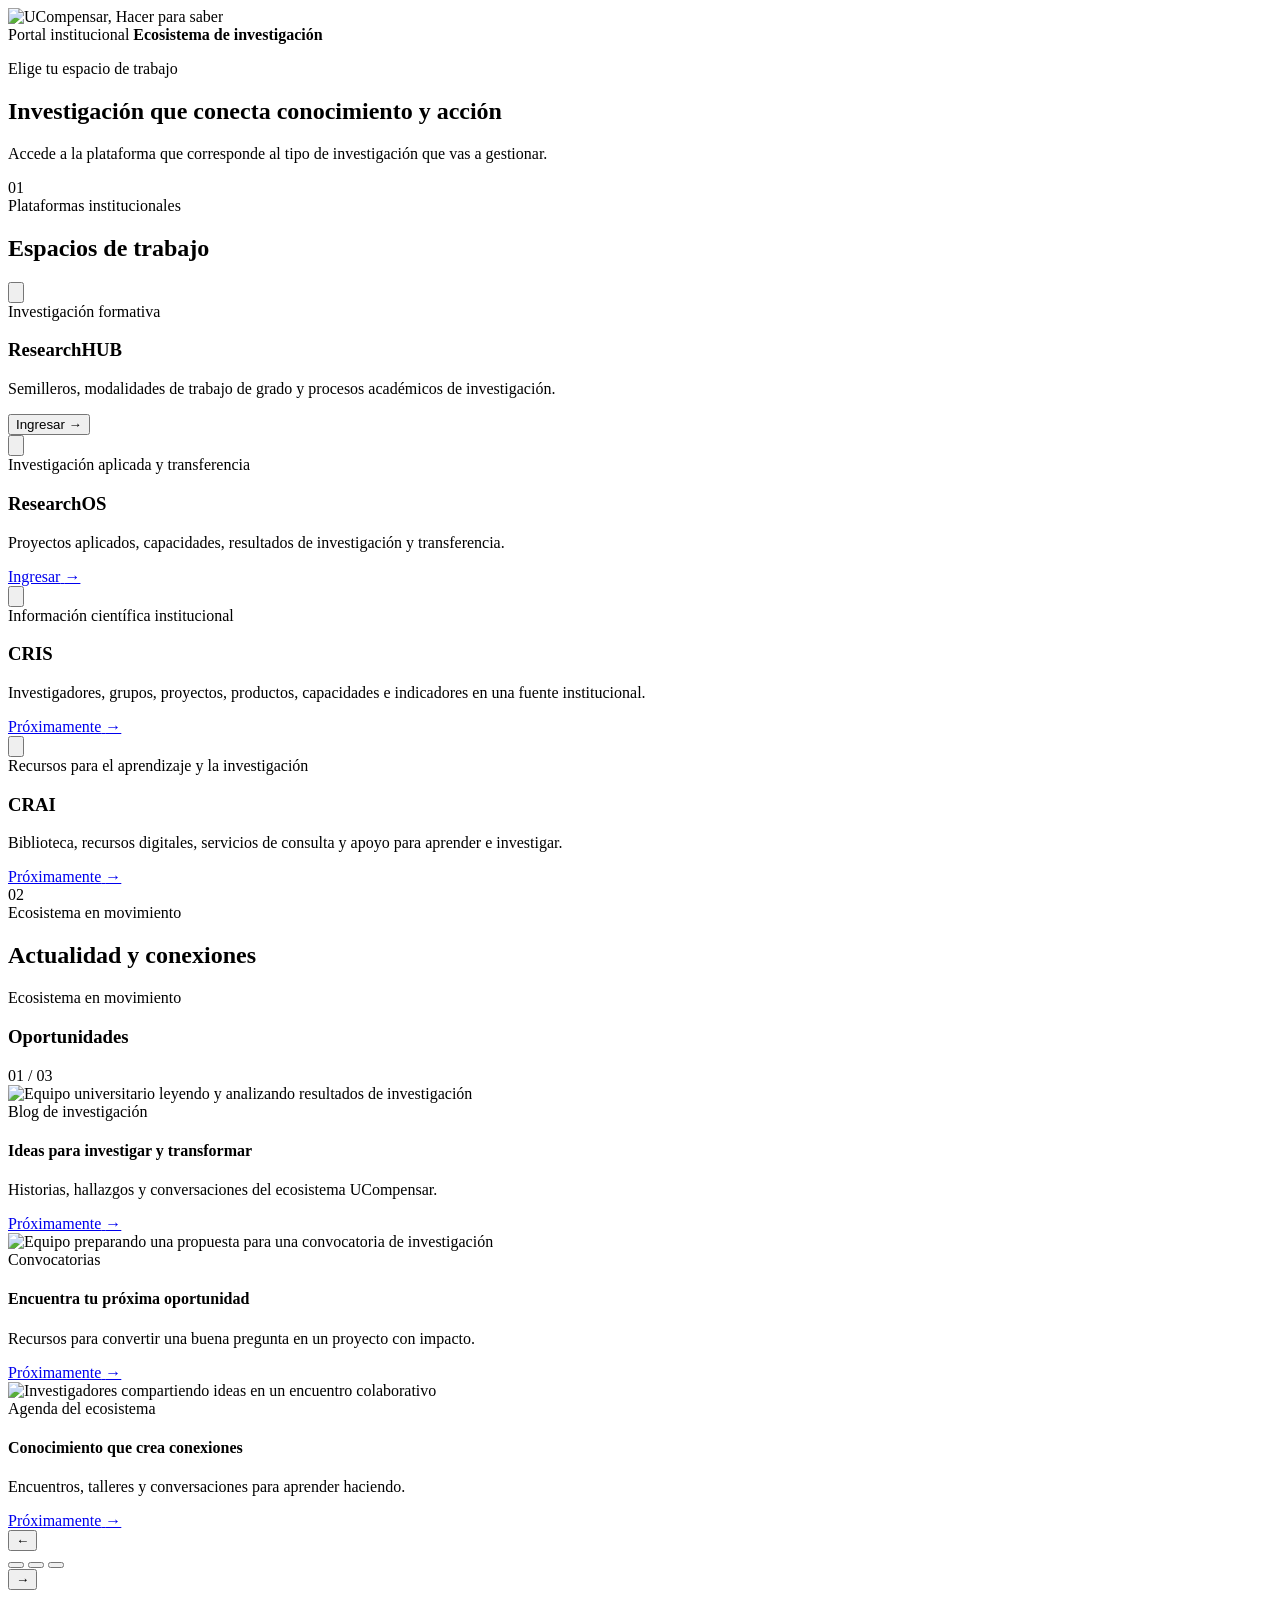
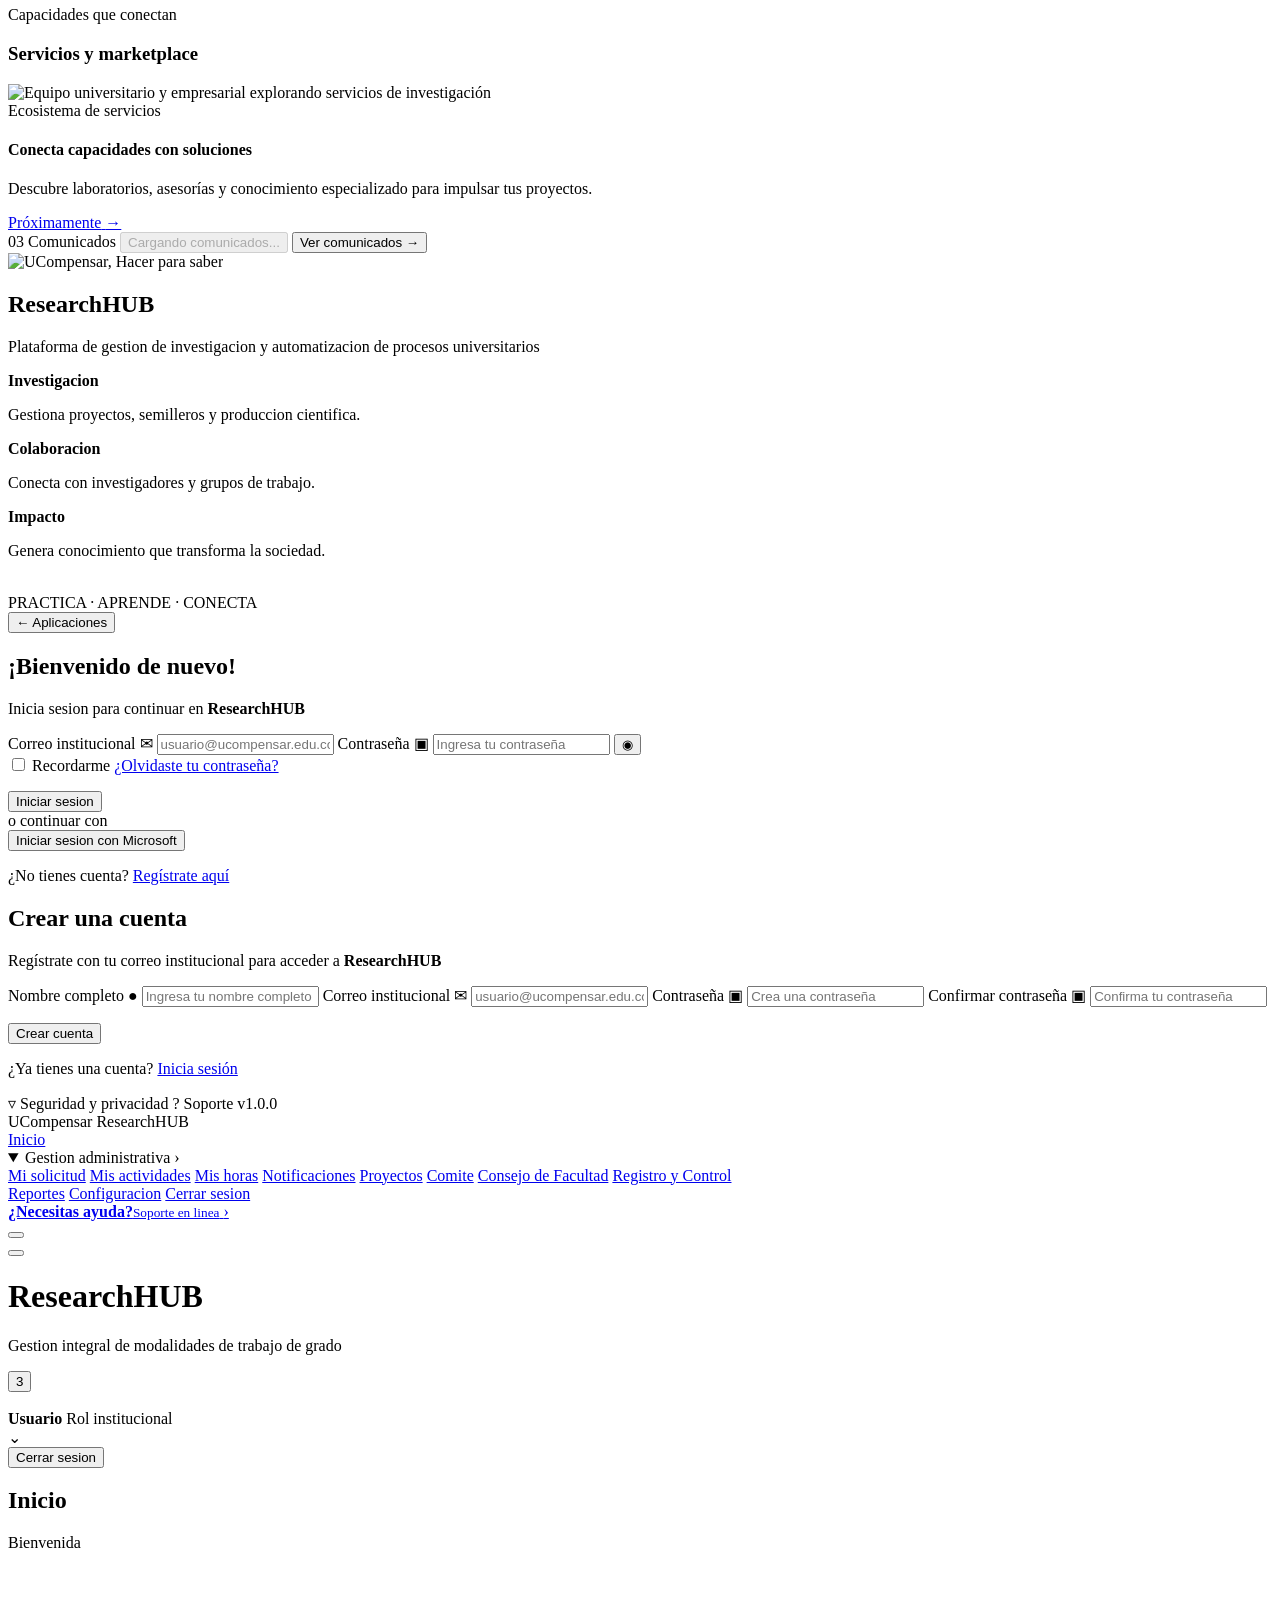
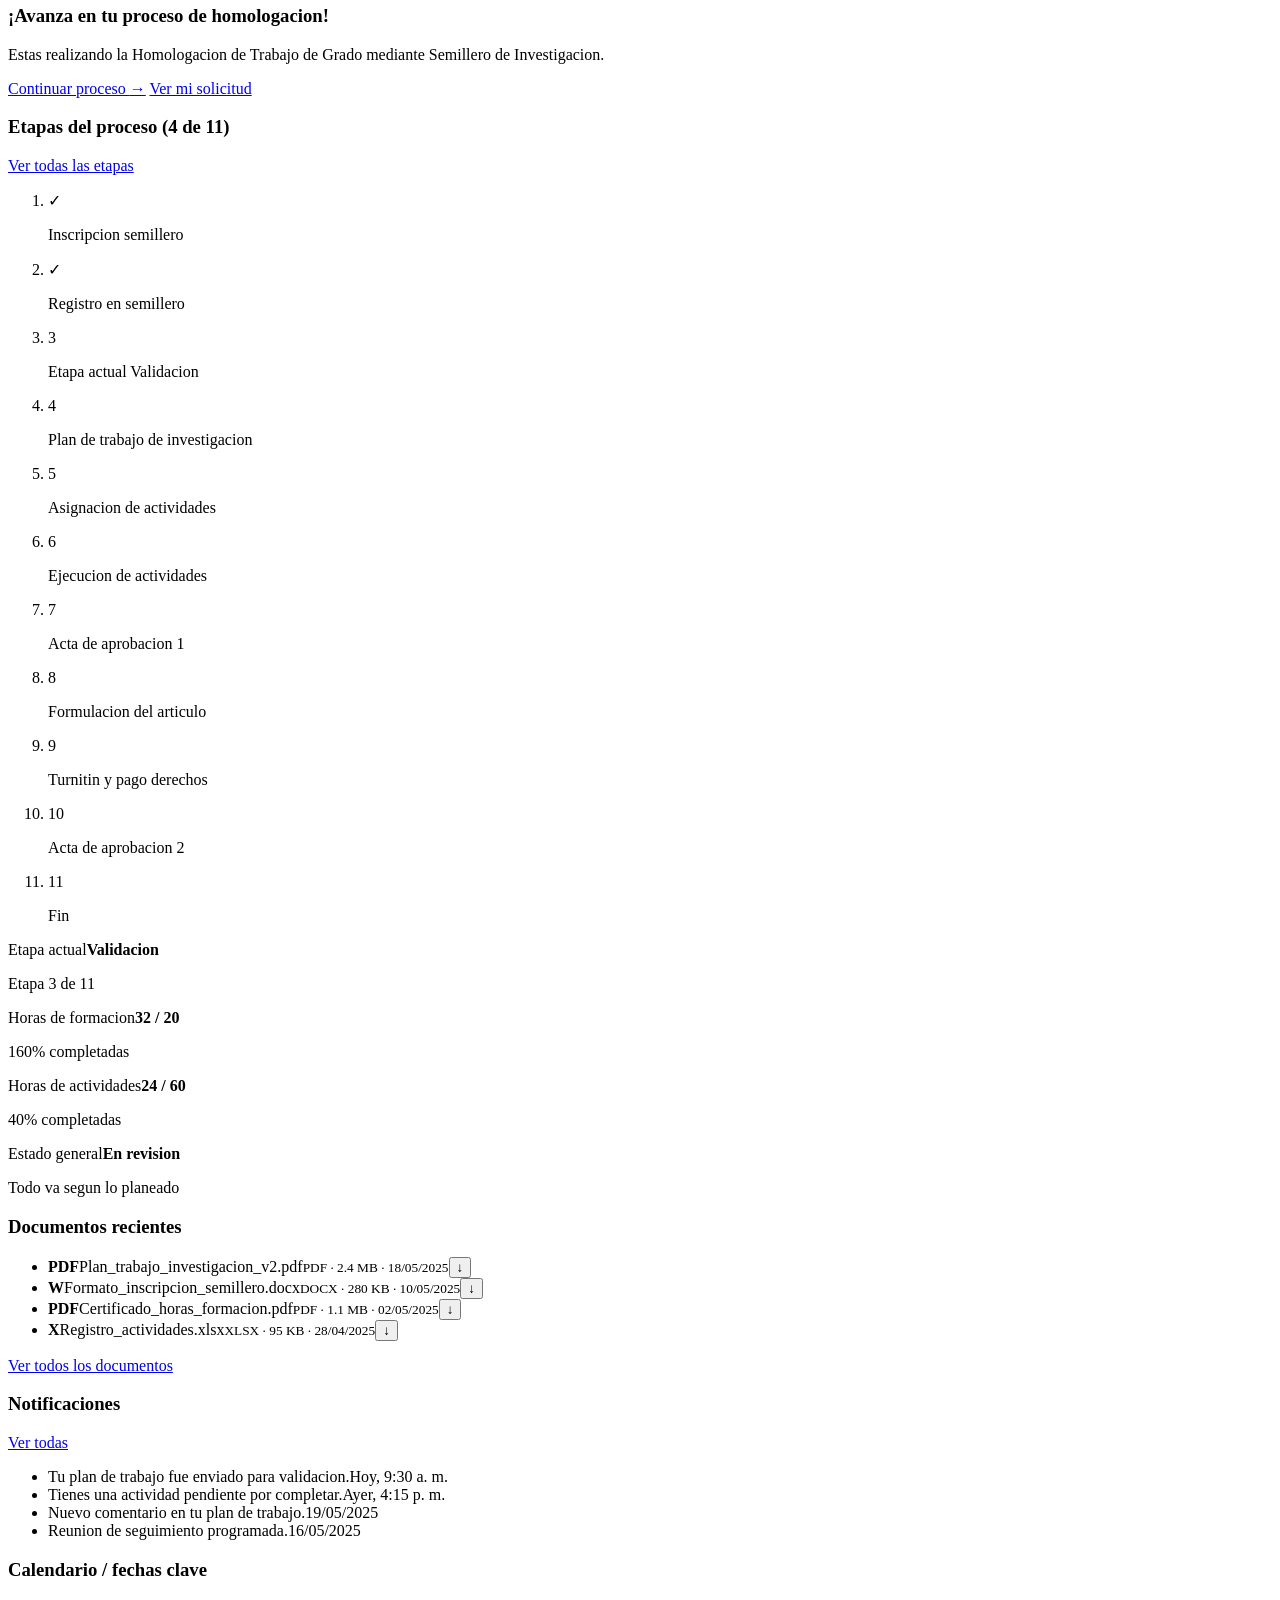
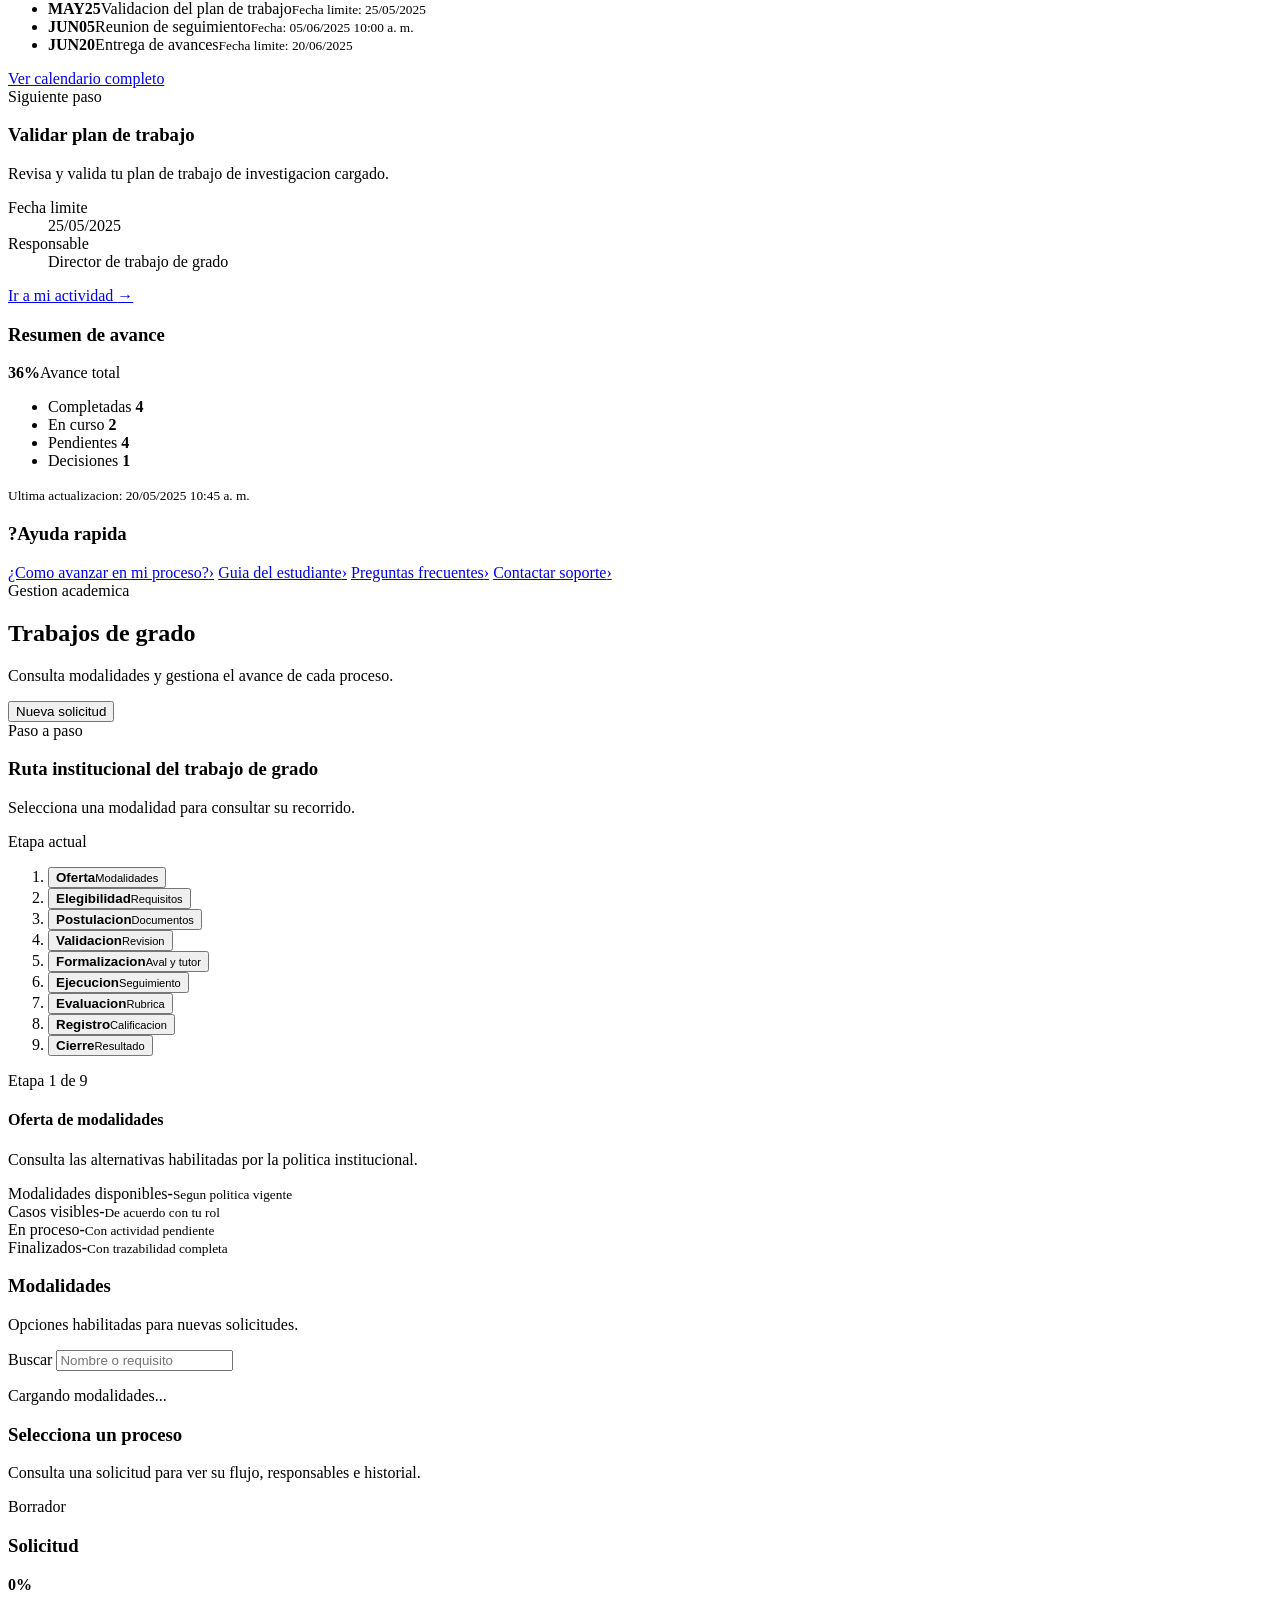
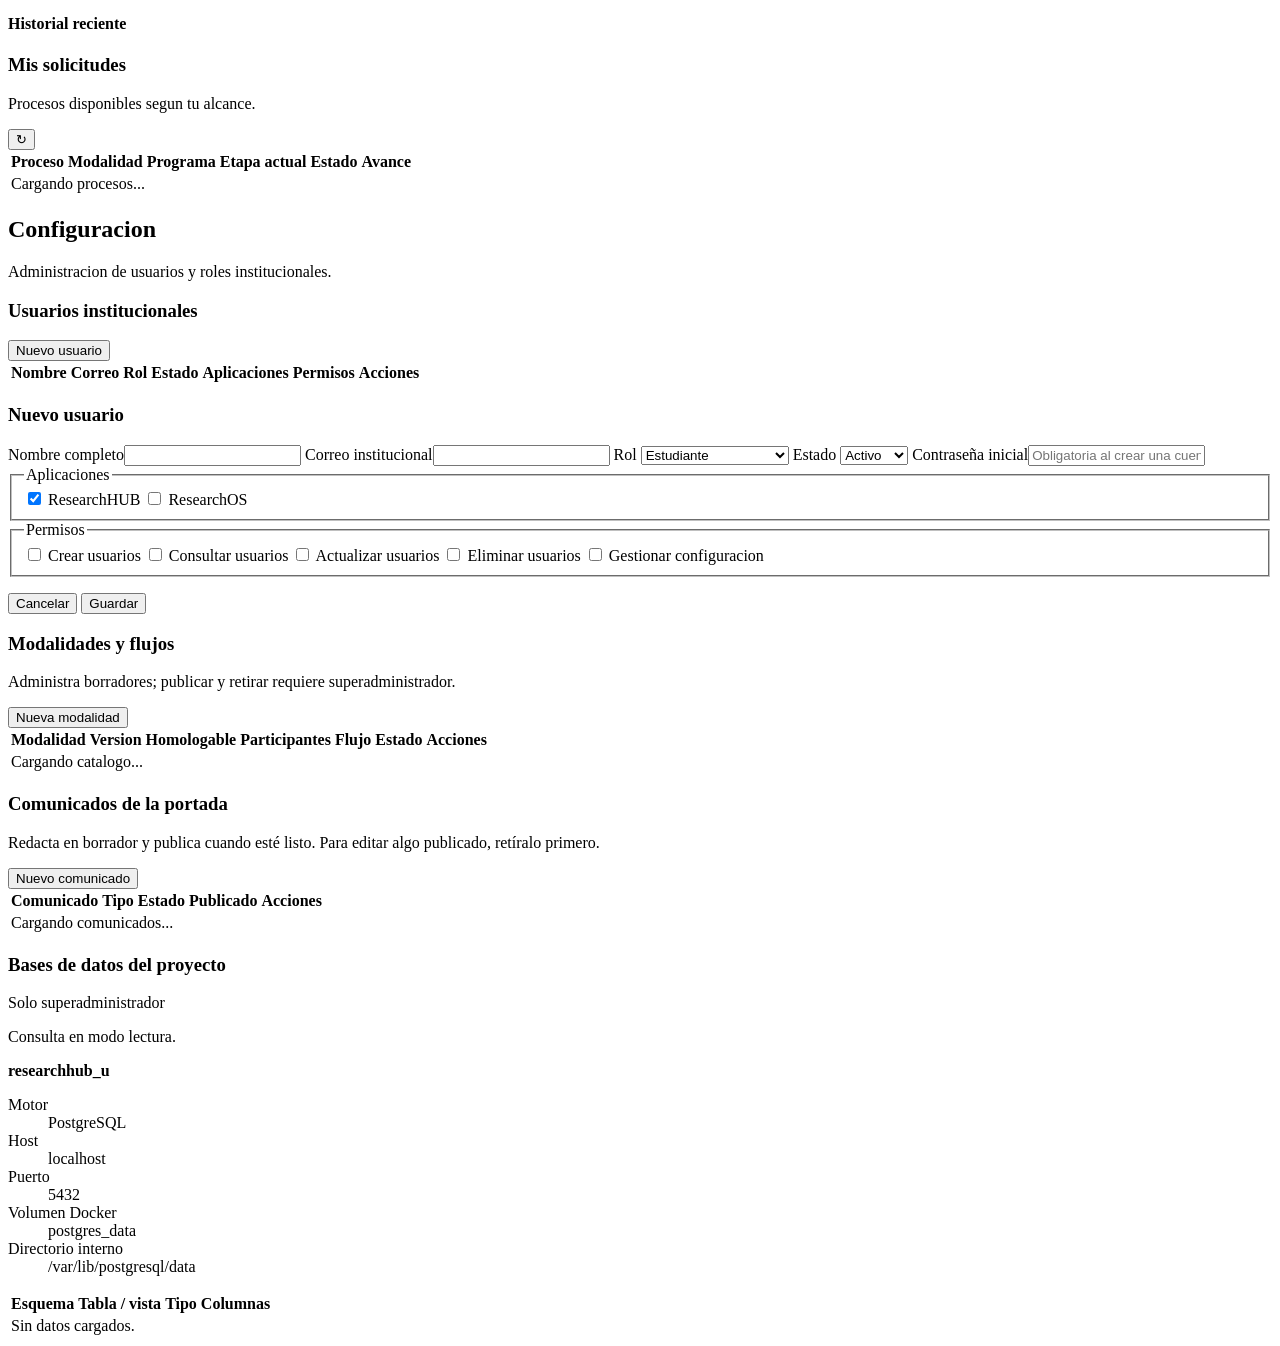
==== commit a3deef1c: "Administracion de usuarios y CLI create_superadmin Reemplaza bootstrap_superadmin por create_superad" ====
--- a/app/web/index.html
+++ b/app/web/index.html
@@ -6,7 +6,7 @@
   <meta name="viewport" content="width=device-width, initial-scale=1" />
   <title>Investigación UCompensar</title>
   <link rel="icon" href="/static/avatar.svg" type="image/svg+xml" />
-  <link rel="stylesheet" href="/static/styles.css?v=49" />
+  <link rel="stylesheet" href="/static/styles.css?v=54" />
 </head>
 
 <body>
@@ -68,9 +68,9 @@
             <span class="application-type">Investigación aplicada y transferencia</span>
             <h3>ResearchOS</h3>
             <p>Proyectos aplicados, capacidades, resultados de investigación y transferencia.</p>
-            <a class="application-action secondary is-disabled" id="open-researchos" href="#"
-              aria-disabled="true" aria-label="ResearchOS: Próximamente">
-              <span id="researchos-action-label">Próximamente</span>
+            <a class="application-action secondary" id="open-researchos" href="/researchos"
+              aria-disabled="false" aria-label="Ingresar a ResearchOS">
+              <span id="researchos-action-label">Ingresar</span>
               <span aria-hidden="true">&#8594;</span>
             </a>
           </div>
@@ -458,7 +458,7 @@
           <summary class="nav-item nav-group-summary">
             <span class="icon briefcase"></span>
             Gestion administrativa
-            <span class="chevron">â€º</span>
+            <span class="chevron">›</span>
           </summary>
           <div class="nav-sublist">
             <a class="nav-item nav-subitem" href="#" data-view="degree-work"><span class="icon clipboard"></span>Mi
@@ -822,6 +822,7 @@
                     <th>Correo</th>
                     <th>Rol</th>
                     <th>Estado</th>
+                    <th>Aplicaciones</th>
                     <th>Permisos</th>
                     <th>Acciones</th>
                   </tr>
@@ -855,6 +856,11 @@
               <label>Contraseña inicial<input id="user-password" type="password" minlength="12" maxlength="128"
                   placeholder="Obligatoria al crear una cuenta" autocomplete="new-password" /></label>
               <fieldset>
+                <legend>Aplicaciones</legend>
+                <label><input type="checkbox" name="application" value="research_hub" checked /> ResearchHUB</label>
+                <label><input type="checkbox" name="application" value="research_os" /> ResearchOS</label>
+              </fieldset>
+              <fieldset>
                 <legend>Permisos</legend>
                 <label><input type="checkbox" name="permission" value="users:create" /> Crear usuarios</label>
                 <label><input type="checkbox" name="permission" value="users:read" /> Consultar usuarios</label>
@@ -863,6 +869,7 @@
                 <label><input type="checkbox" name="permission" value="settings:manage" /> Gestionar
                   configuracion</label>
               </fieldset>
+              <p class="user-admin-status" id="user-admin-status" role="status" aria-live="polite"></p>
               <div class="form-actions">
                 <button class="button secondary" id="cancel-user-button" type="button">Cancelar</button>
                 <button class="button primary" type="submit">Guardar</button>
@@ -992,7 +999,8 @@
     </main>
   </div>
 
-  <script src="/static/app.js?v=27"></script>
+  <script src="/static/user-admin.js?v=2"></script>
+  <script src="/static/app.js?v=31"></script>
   <script src="/static/degree-work.js?v=2"></script>
   <script src="/static/announcements.js?v=3"></script>
 </body>
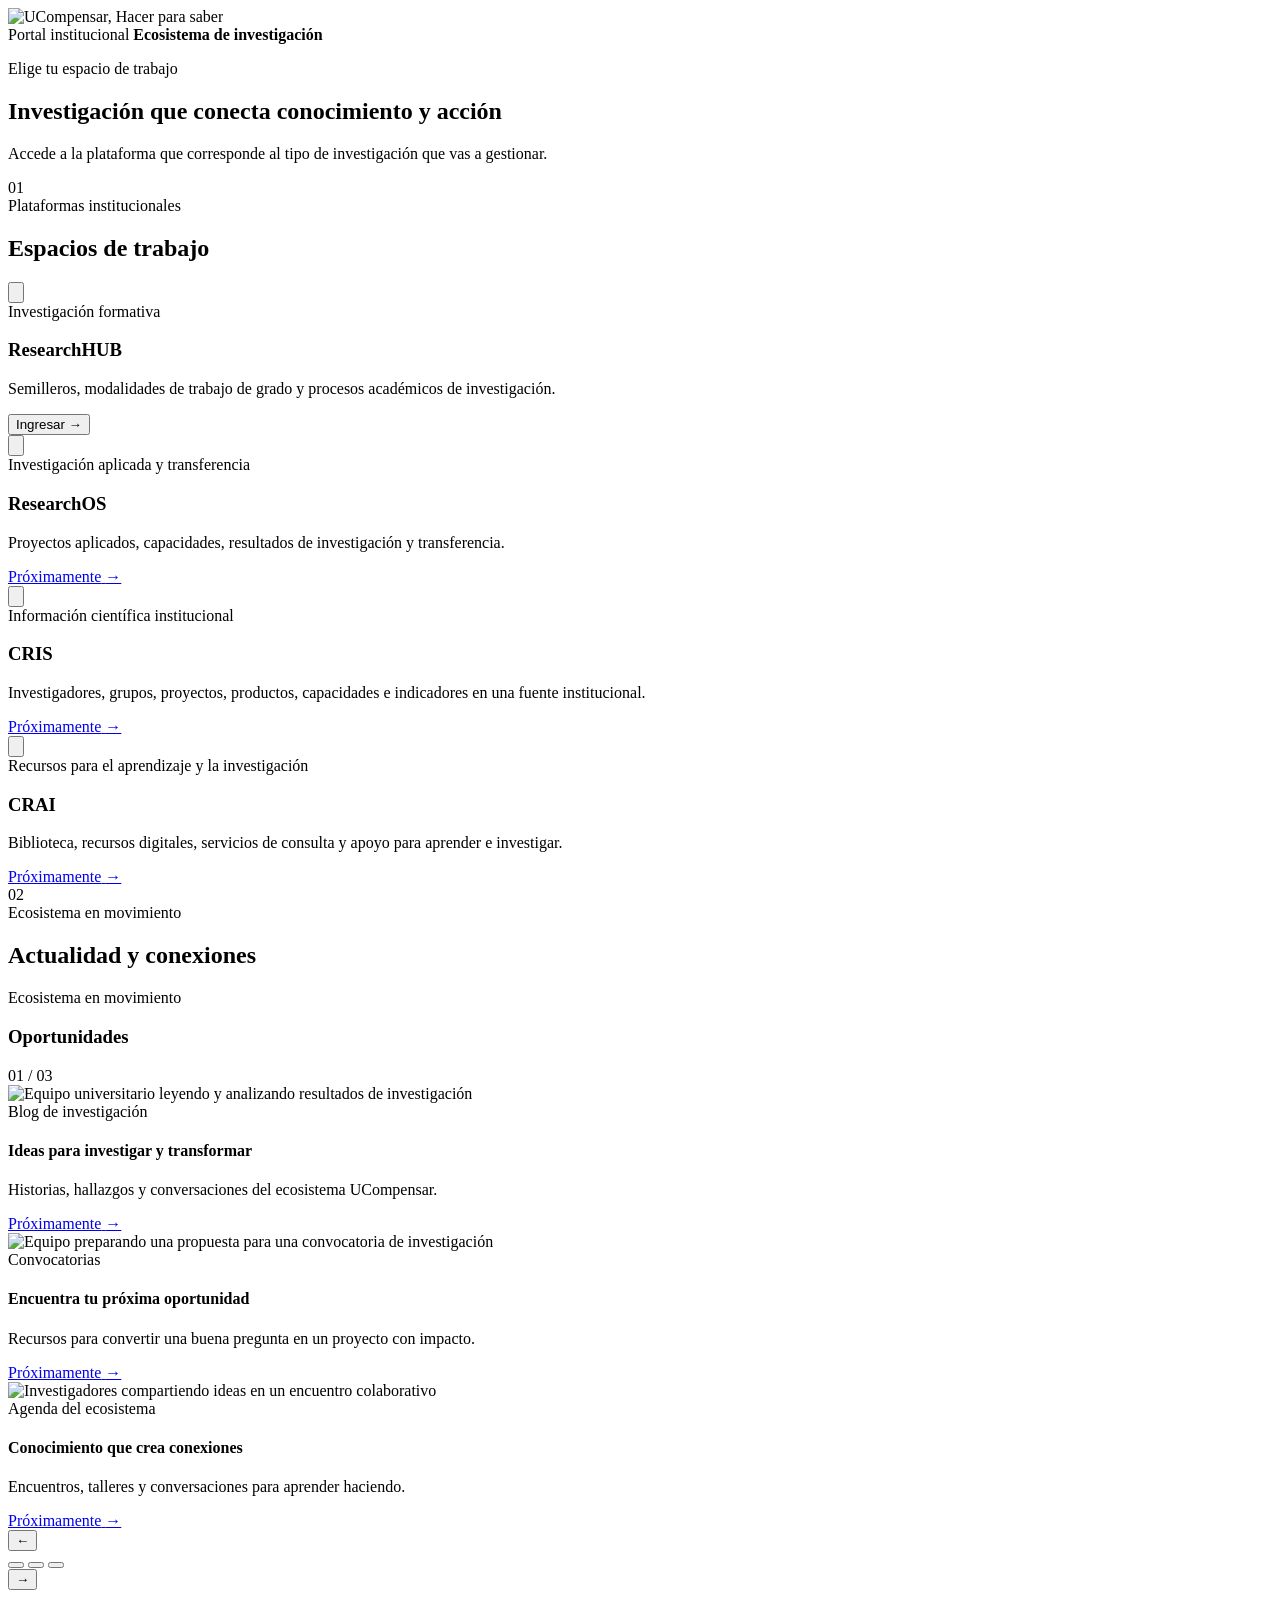
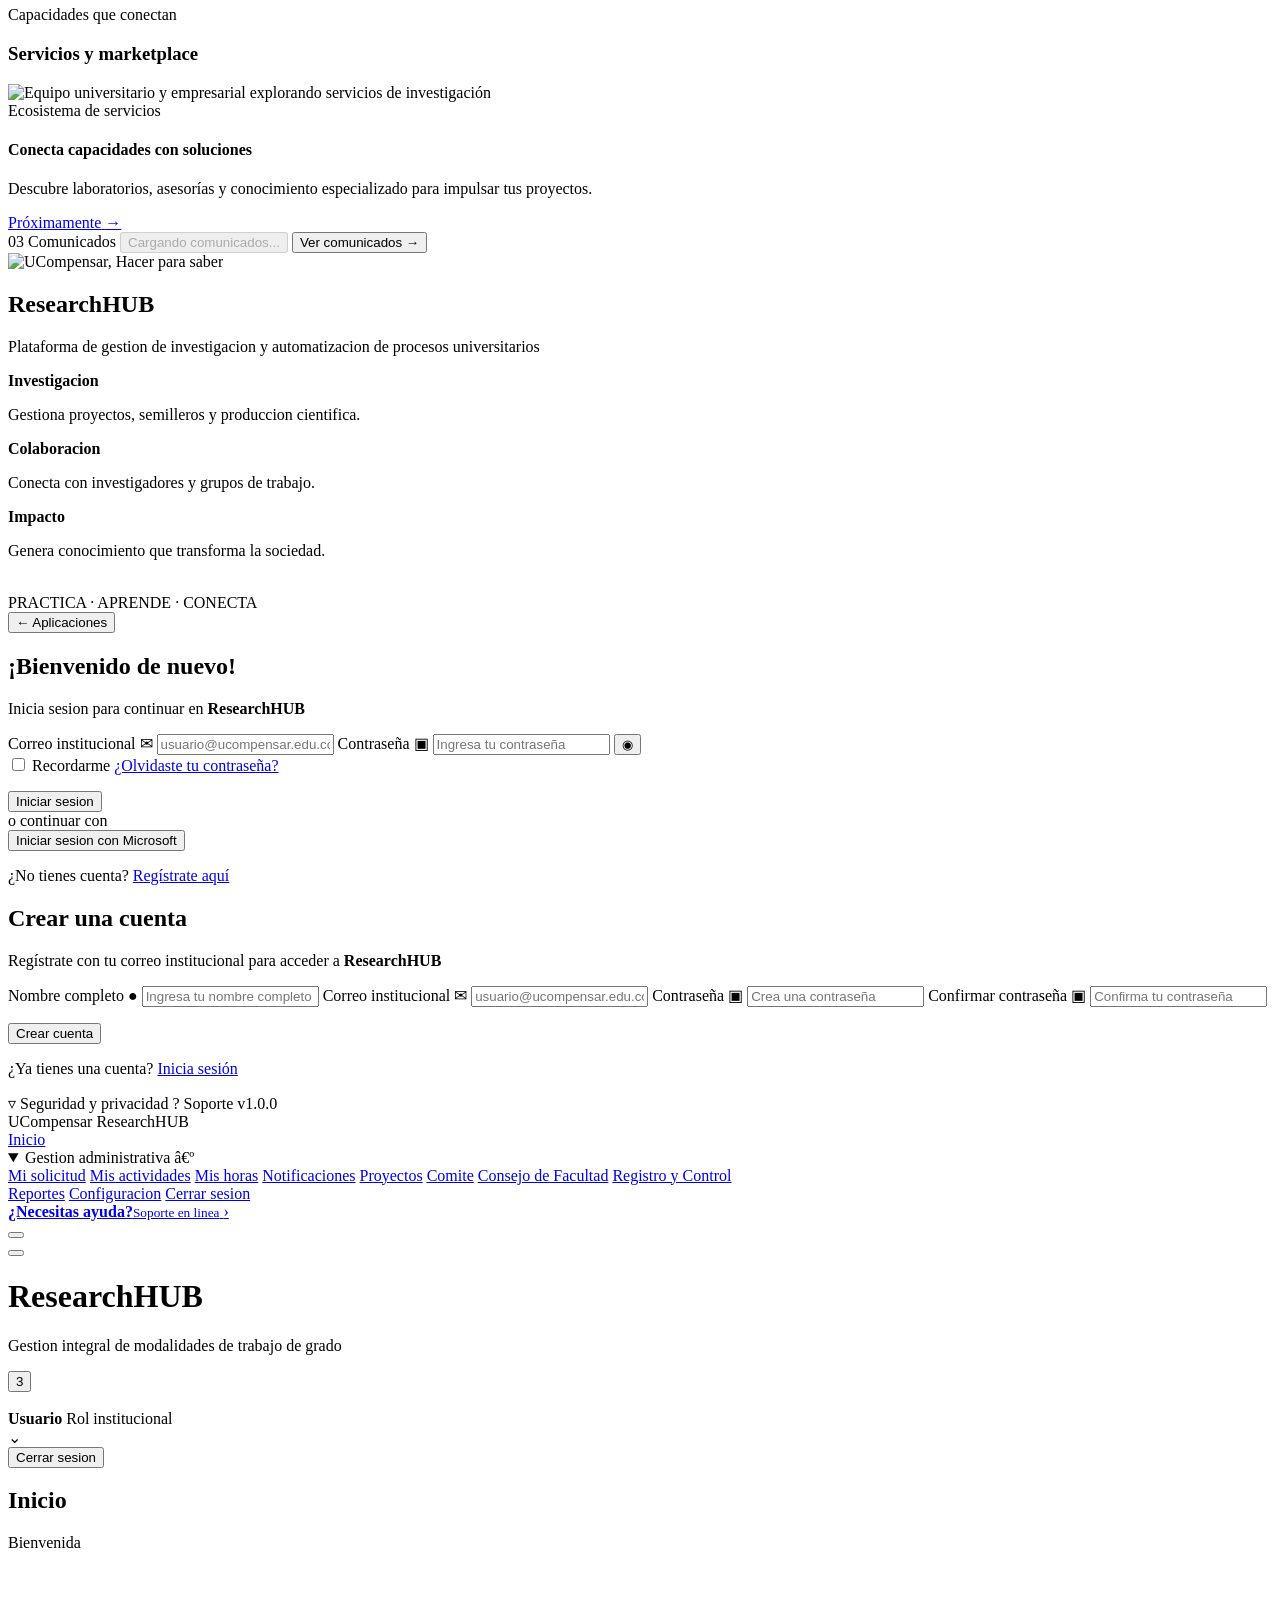
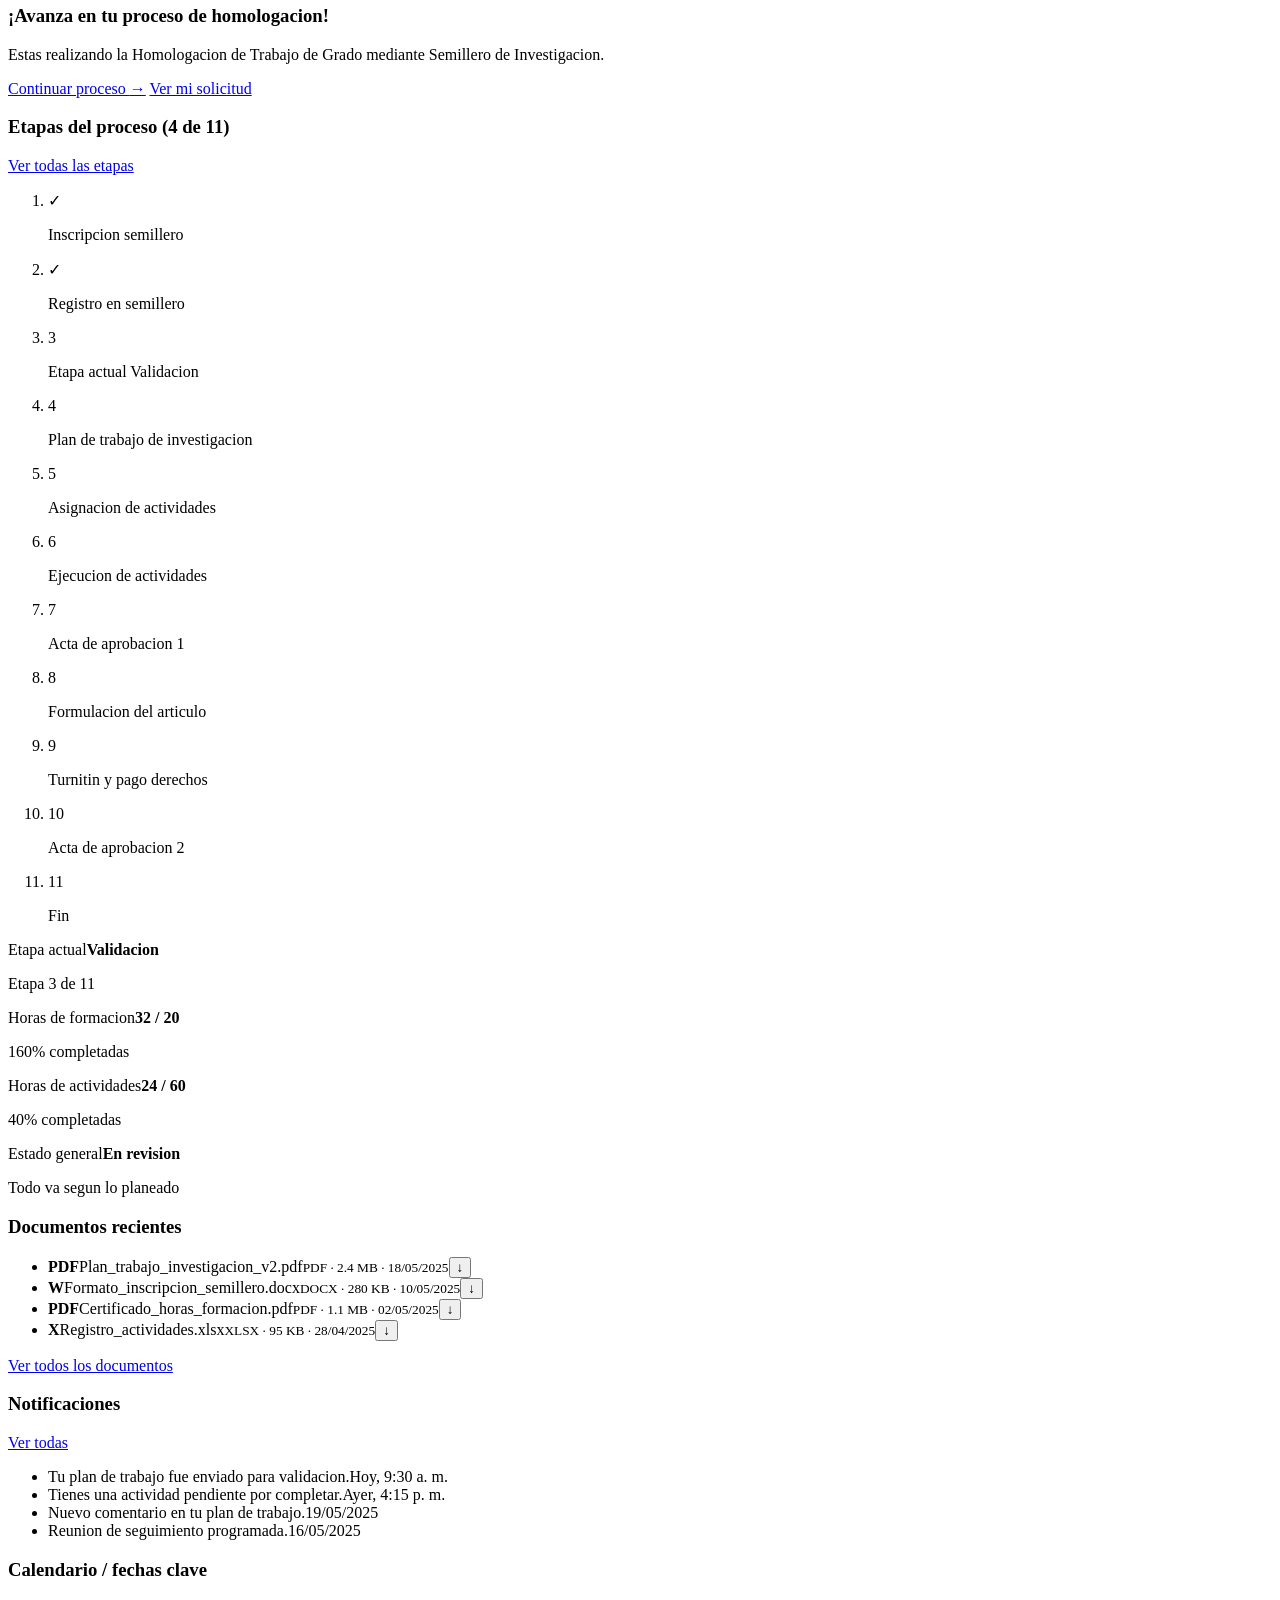
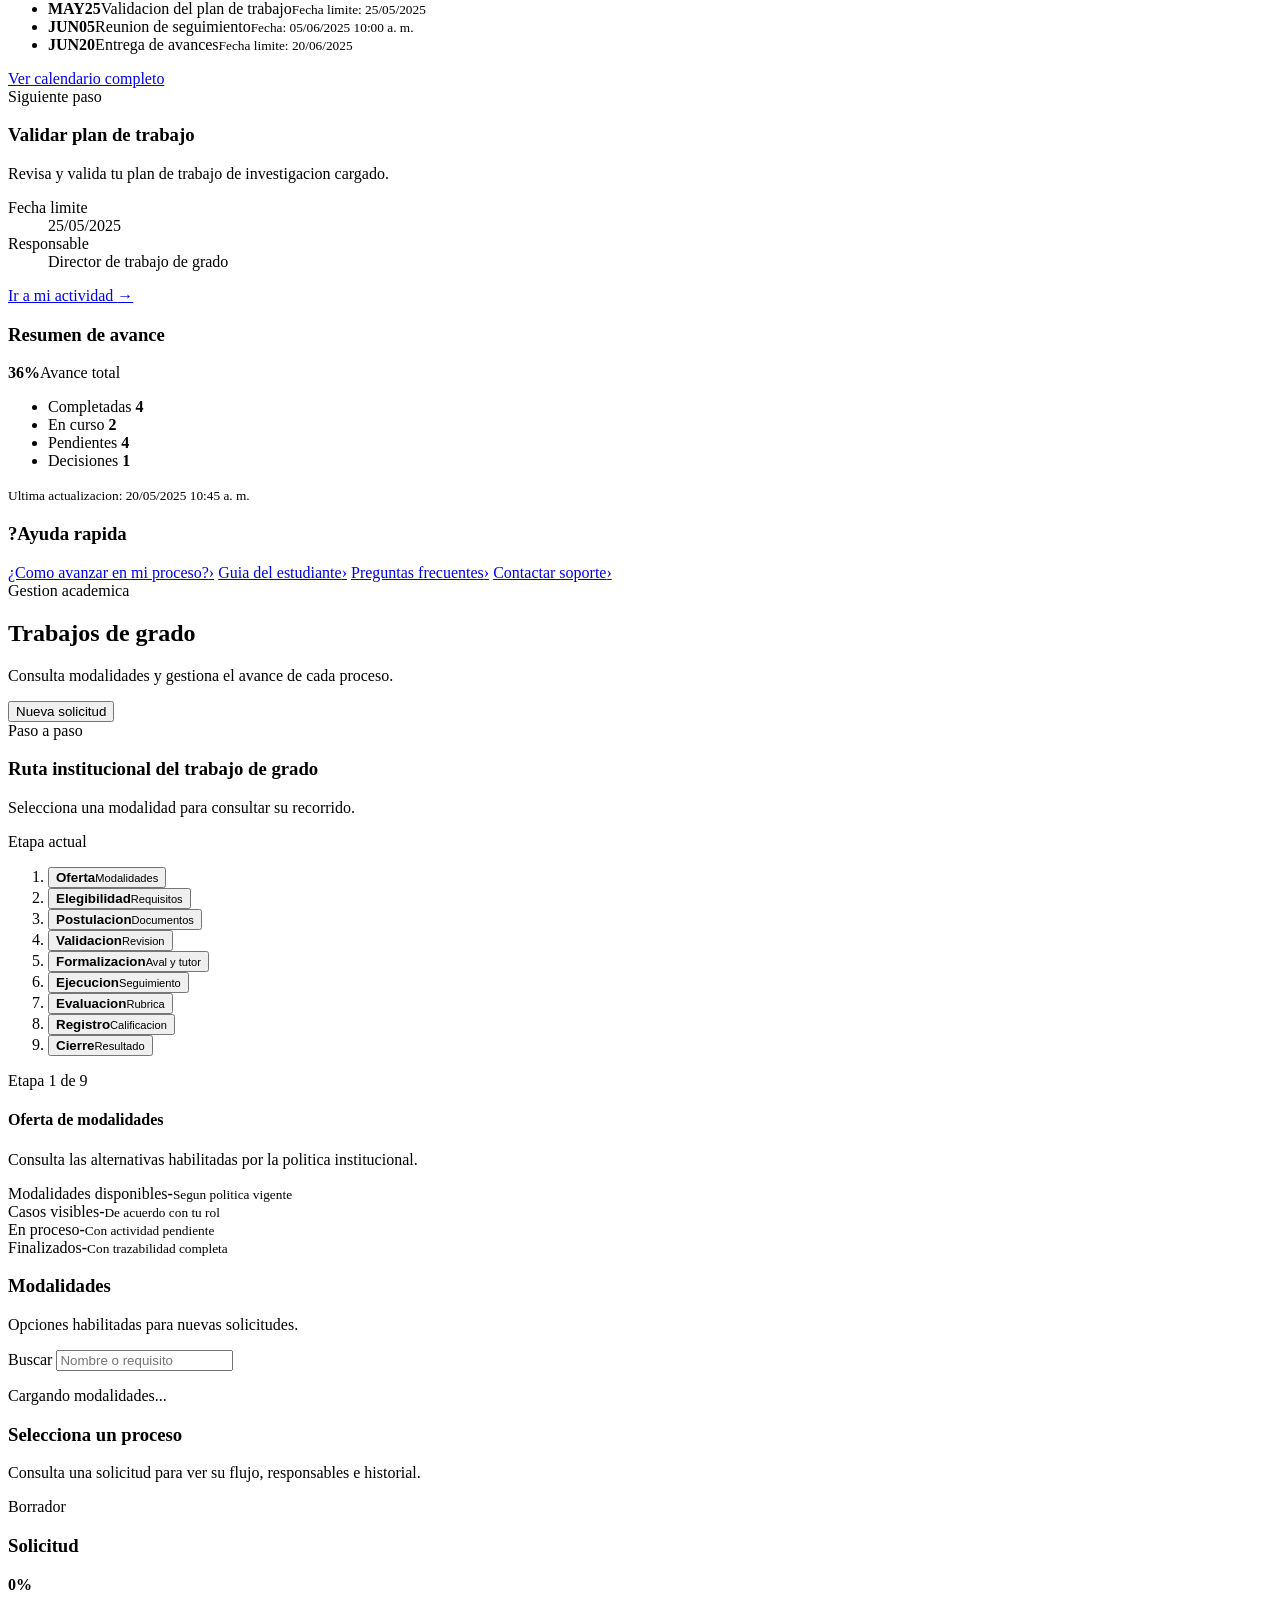
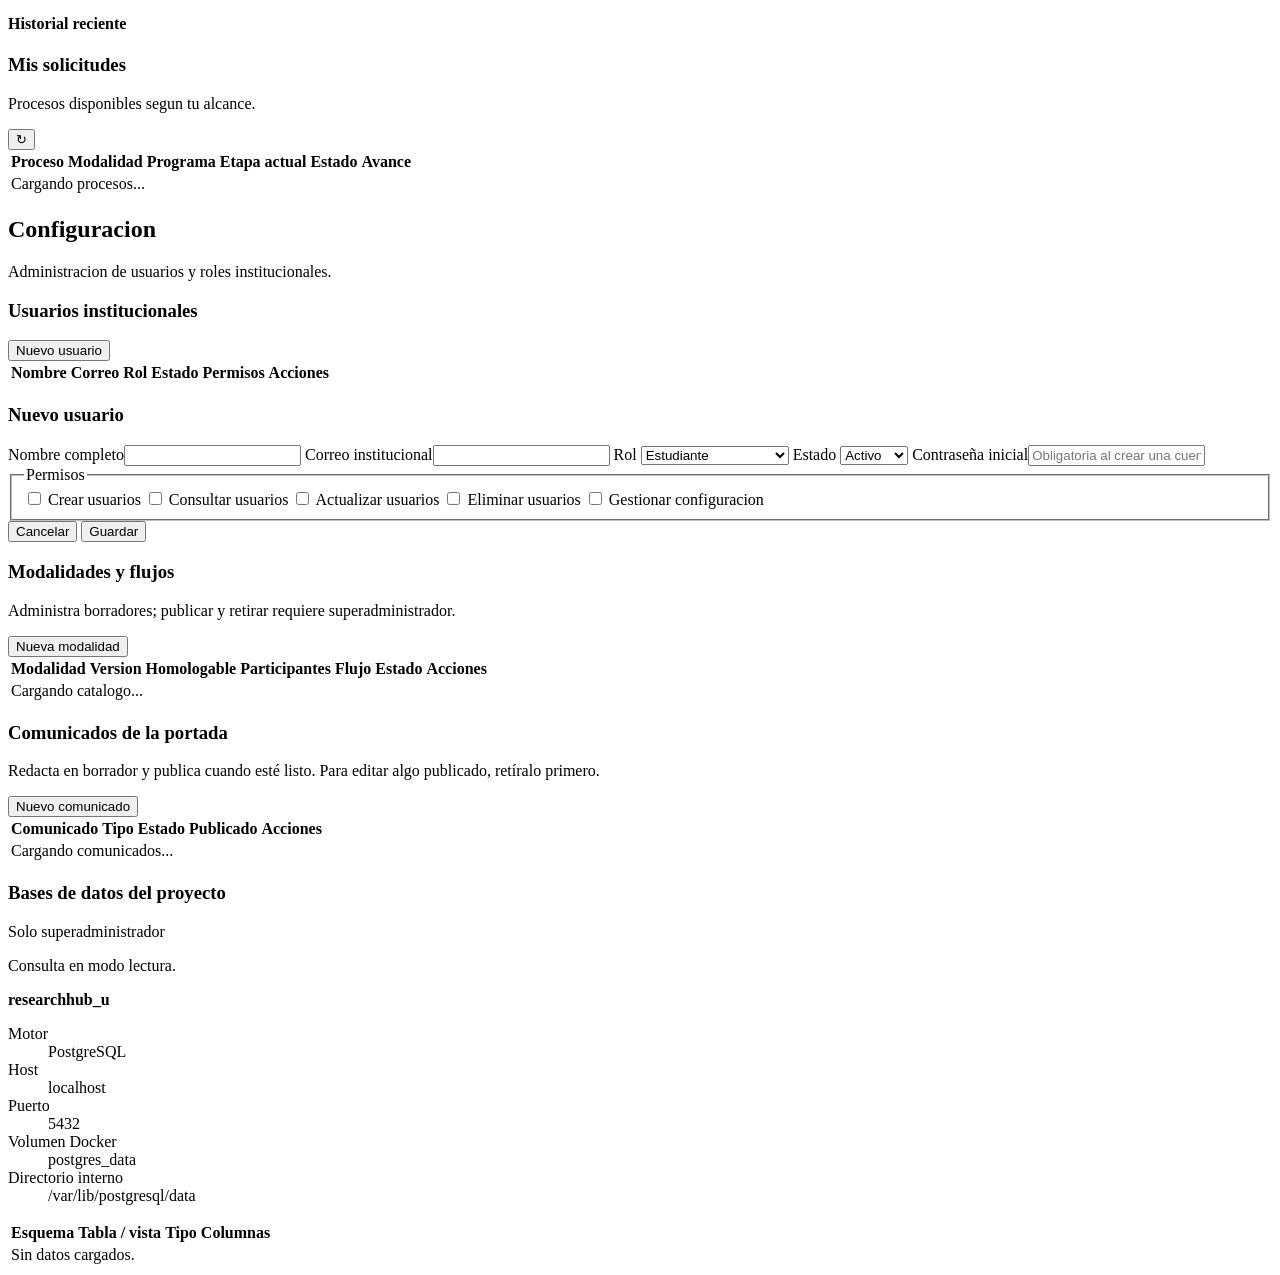
==== commit bede2834: "Volver temporalmente al login de 3c1b1d4 conservando migraciones 0004 y 0005 Produccion se sirve por" ====
--- a/app/web/index.html
+++ b/app/web/index.html
@@ -6,7 +6,7 @@
   <meta name="viewport" content="width=device-width, initial-scale=1" />
   <title>Investigación UCompensar</title>
   <link rel="icon" href="/static/avatar.svg" type="image/svg+xml" />
-  <link rel="stylesheet" href="/static/styles.css?v=54" />
+  <link rel="stylesheet" href="/static/styles.css?v=49" />
 </head>
 
 <body>
@@ -68,9 +68,9 @@
             <span class="application-type">Investigación aplicada y transferencia</span>
             <h3>ResearchOS</h3>
             <p>Proyectos aplicados, capacidades, resultados de investigación y transferencia.</p>
-            <a class="application-action secondary" id="open-researchos" href="/researchos"
-              aria-disabled="false" aria-label="Ingresar a ResearchOS">
-              <span id="researchos-action-label">Ingresar</span>
+            <a class="application-action secondary is-disabled" id="open-researchos" href="#"
+              aria-disabled="true" aria-label="ResearchOS: Próximamente">
+              <span id="researchos-action-label">Próximamente</span>
               <span aria-hidden="true">&#8594;</span>
             </a>
           </div>
@@ -458,7 +458,7 @@
           <summary class="nav-item nav-group-summary">
             <span class="icon briefcase"></span>
             Gestion administrativa
-            <span class="chevron">›</span>
+            <span class="chevron">â€º</span>
           </summary>
           <div class="nav-sublist">
             <a class="nav-item nav-subitem" href="#" data-view="degree-work"><span class="icon clipboard"></span>Mi
@@ -822,7 +822,6 @@
                     <th>Correo</th>
                     <th>Rol</th>
                     <th>Estado</th>
-                    <th>Aplicaciones</th>
                     <th>Permisos</th>
                     <th>Acciones</th>
                   </tr>
@@ -856,11 +855,6 @@
               <label>Contraseña inicial<input id="user-password" type="password" minlength="12" maxlength="128"
                   placeholder="Obligatoria al crear una cuenta" autocomplete="new-password" /></label>
               <fieldset>
-                <legend>Aplicaciones</legend>
-                <label><input type="checkbox" name="application" value="research_hub" checked /> ResearchHUB</label>
-                <label><input type="checkbox" name="application" value="research_os" /> ResearchOS</label>
-              </fieldset>
-              <fieldset>
                 <legend>Permisos</legend>
                 <label><input type="checkbox" name="permission" value="users:create" /> Crear usuarios</label>
                 <label><input type="checkbox" name="permission" value="users:read" /> Consultar usuarios</label>
@@ -869,7 +863,6 @@
                 <label><input type="checkbox" name="permission" value="settings:manage" /> Gestionar
                   configuracion</label>
               </fieldset>
-              <p class="user-admin-status" id="user-admin-status" role="status" aria-live="polite"></p>
               <div class="form-actions">
                 <button class="button secondary" id="cancel-user-button" type="button">Cancelar</button>
                 <button class="button primary" type="submit">Guardar</button>
@@ -999,8 +992,7 @@
     </main>
   </div>
 
-  <script src="/static/user-admin.js?v=2"></script>
-  <script src="/static/app.js?v=31"></script>
+  <script src="/static/app.js?v=27"></script>
   <script src="/static/degree-work.js?v=2"></script>
   <script src="/static/announcements.js?v=3"></script>
 </body>
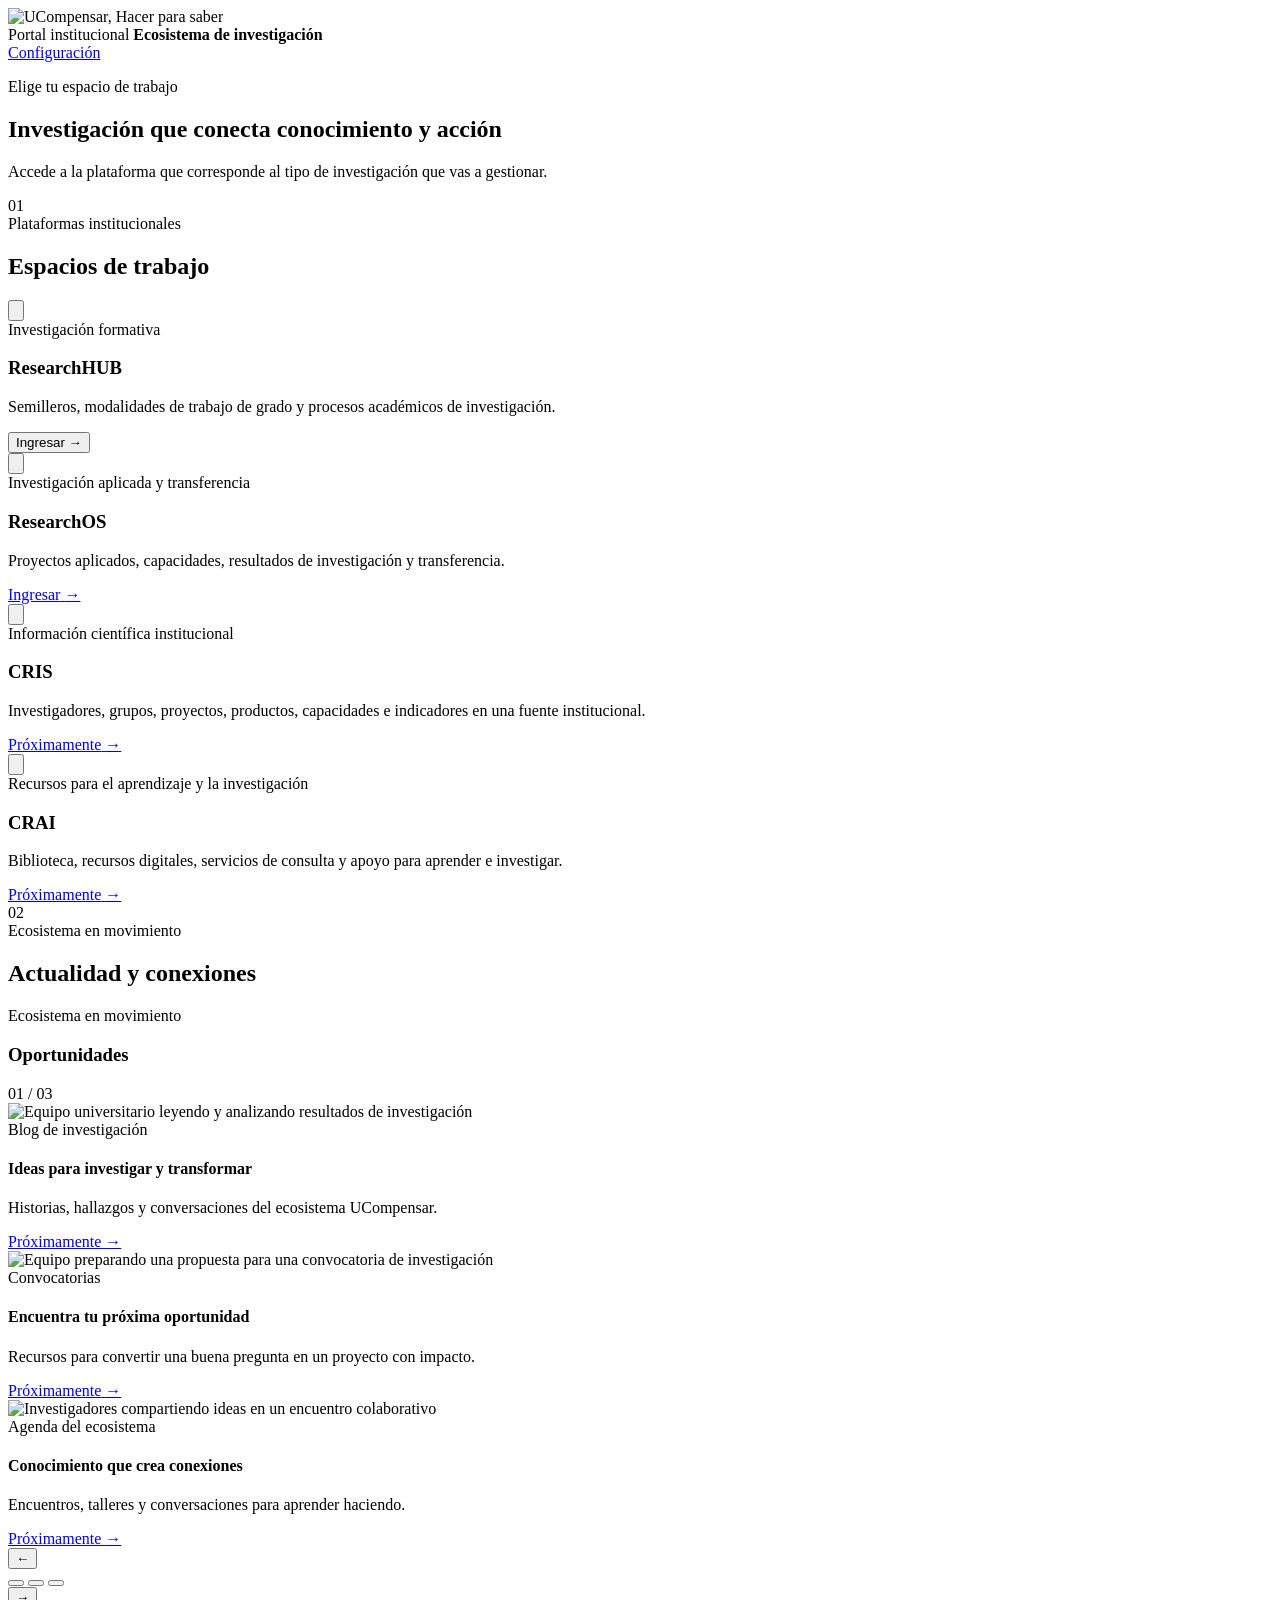
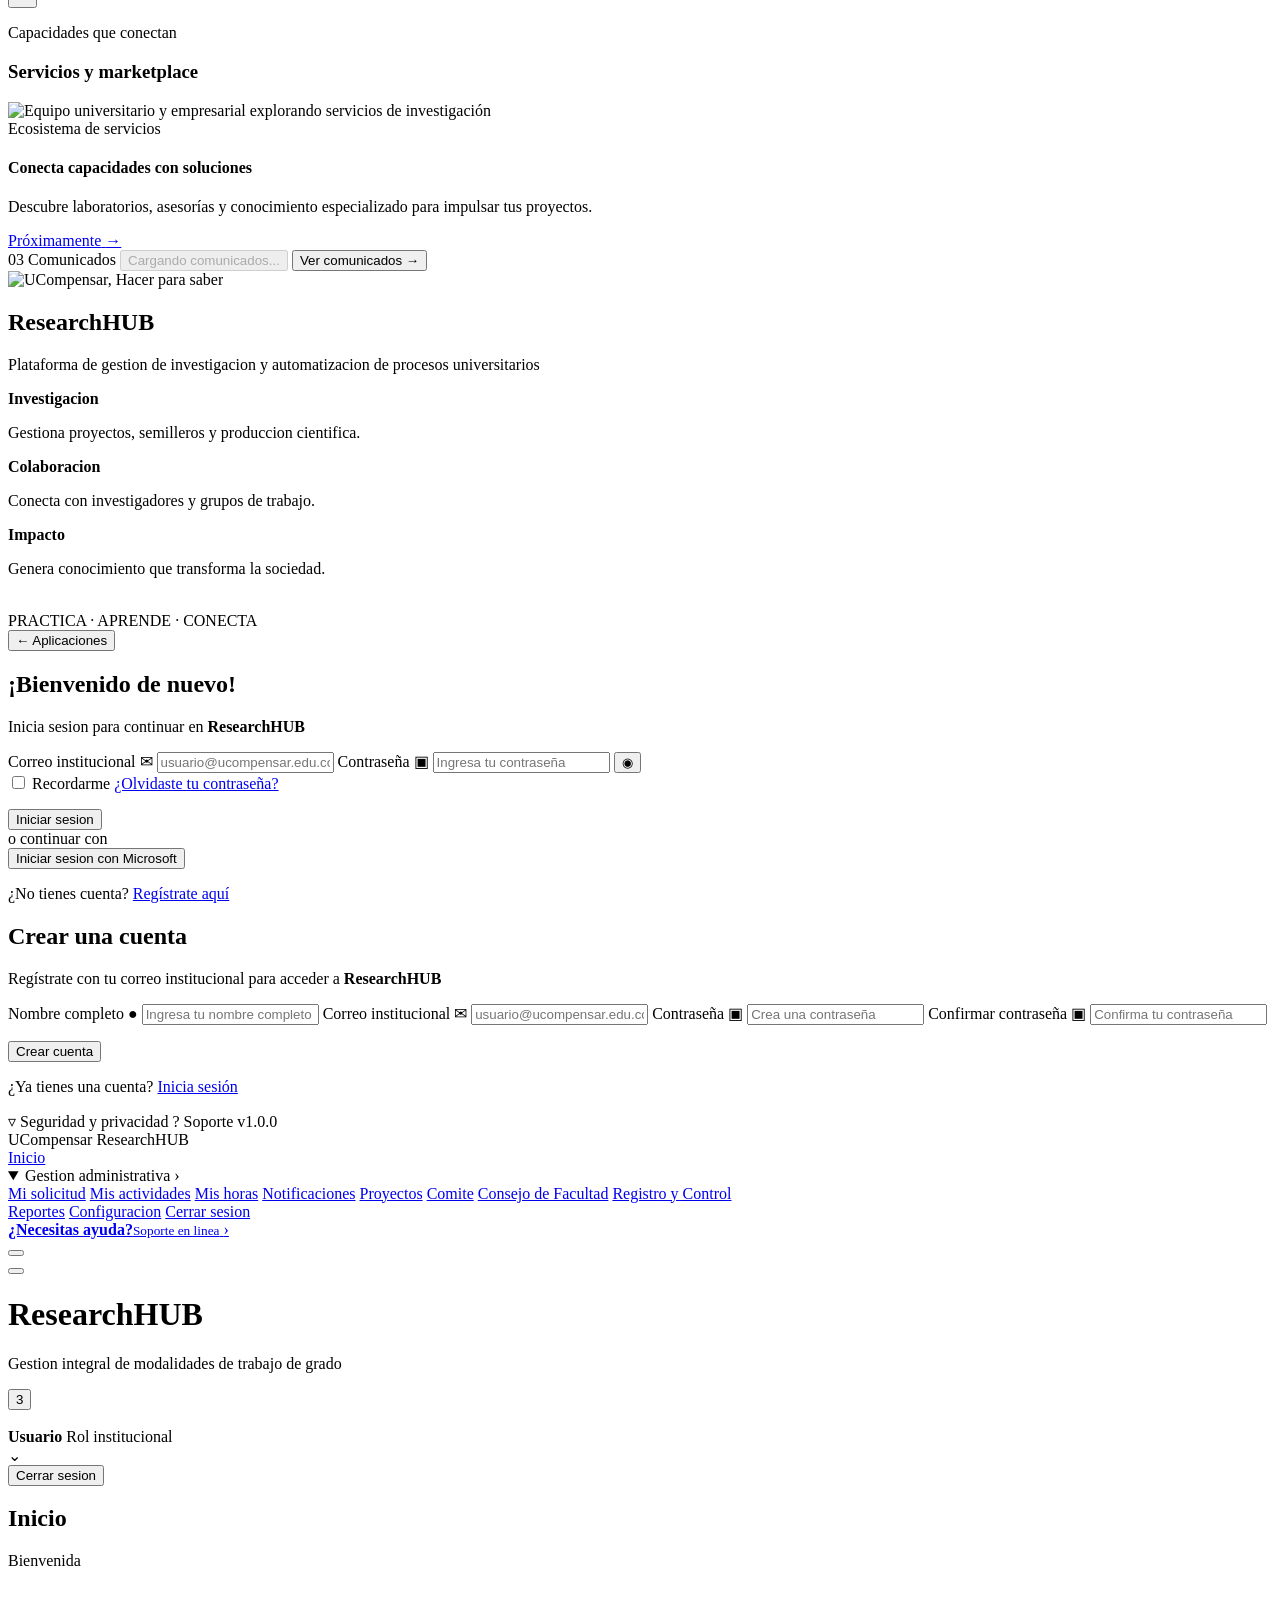
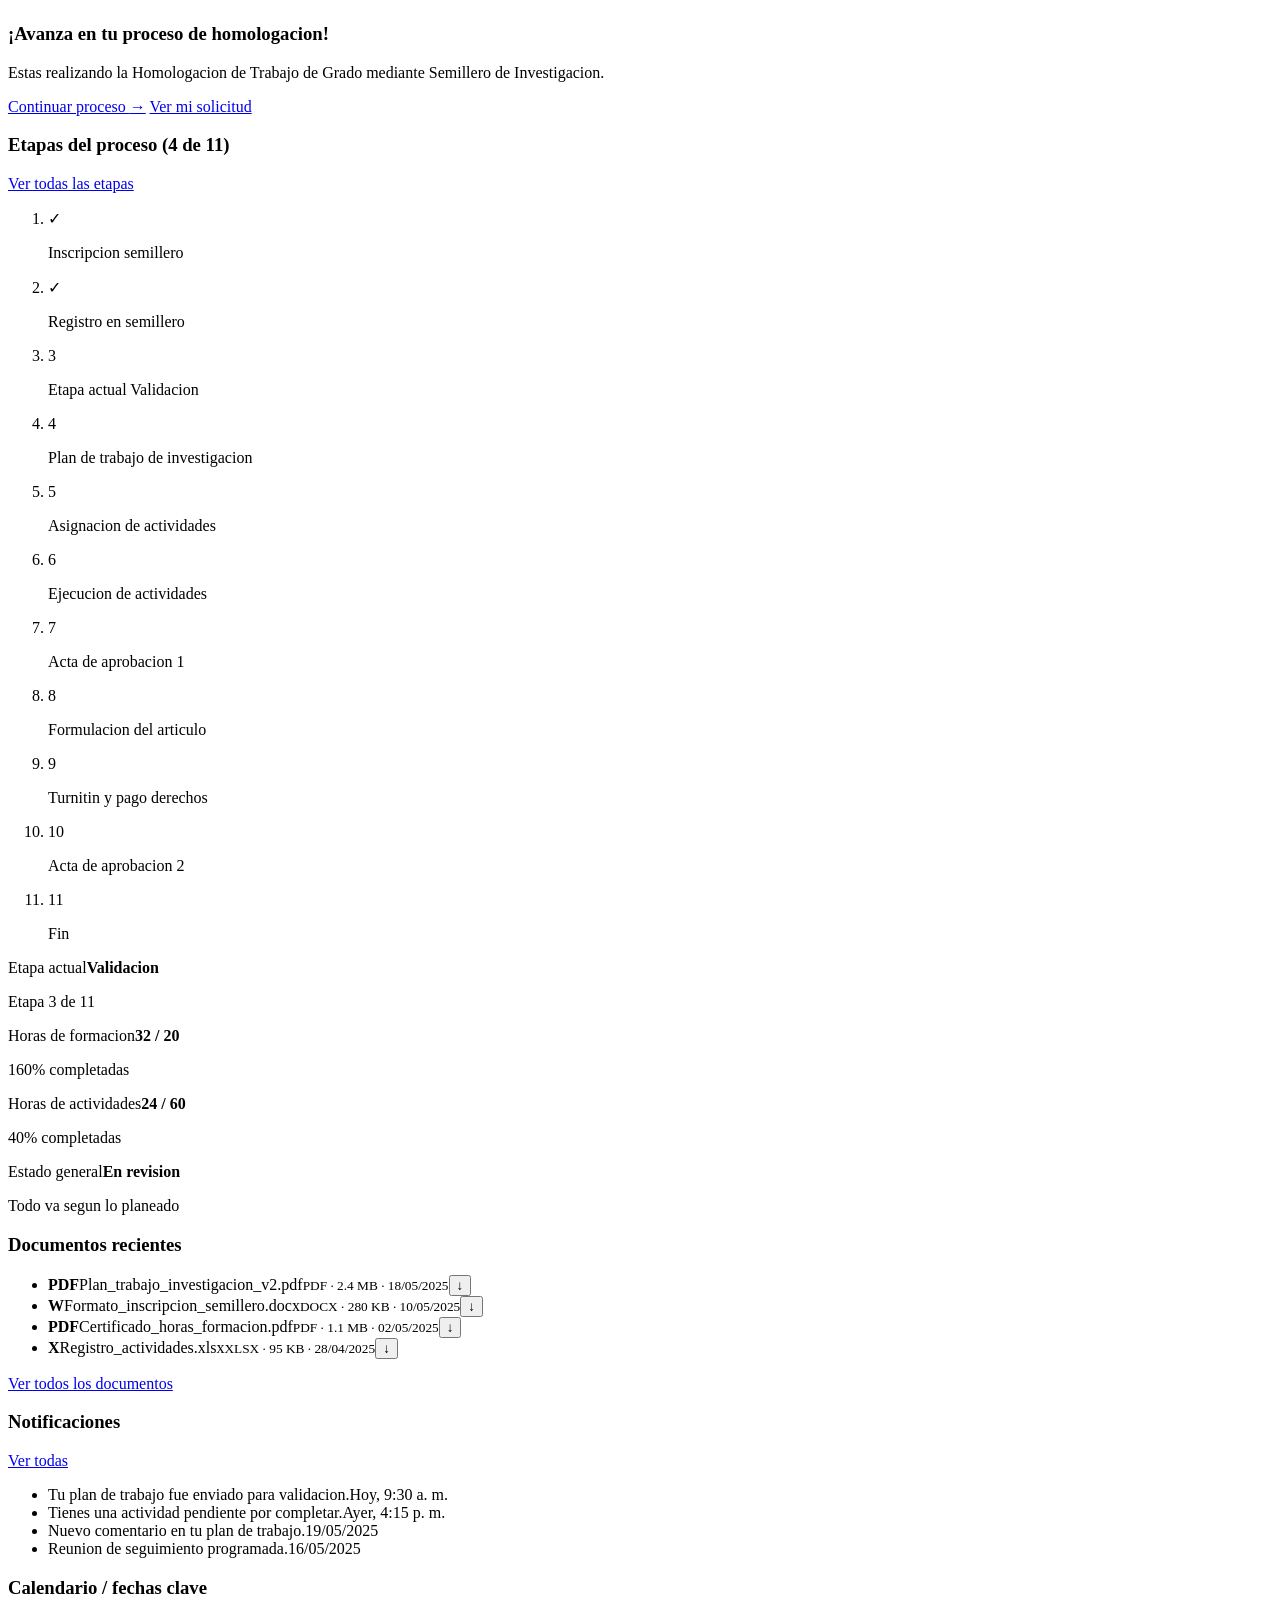
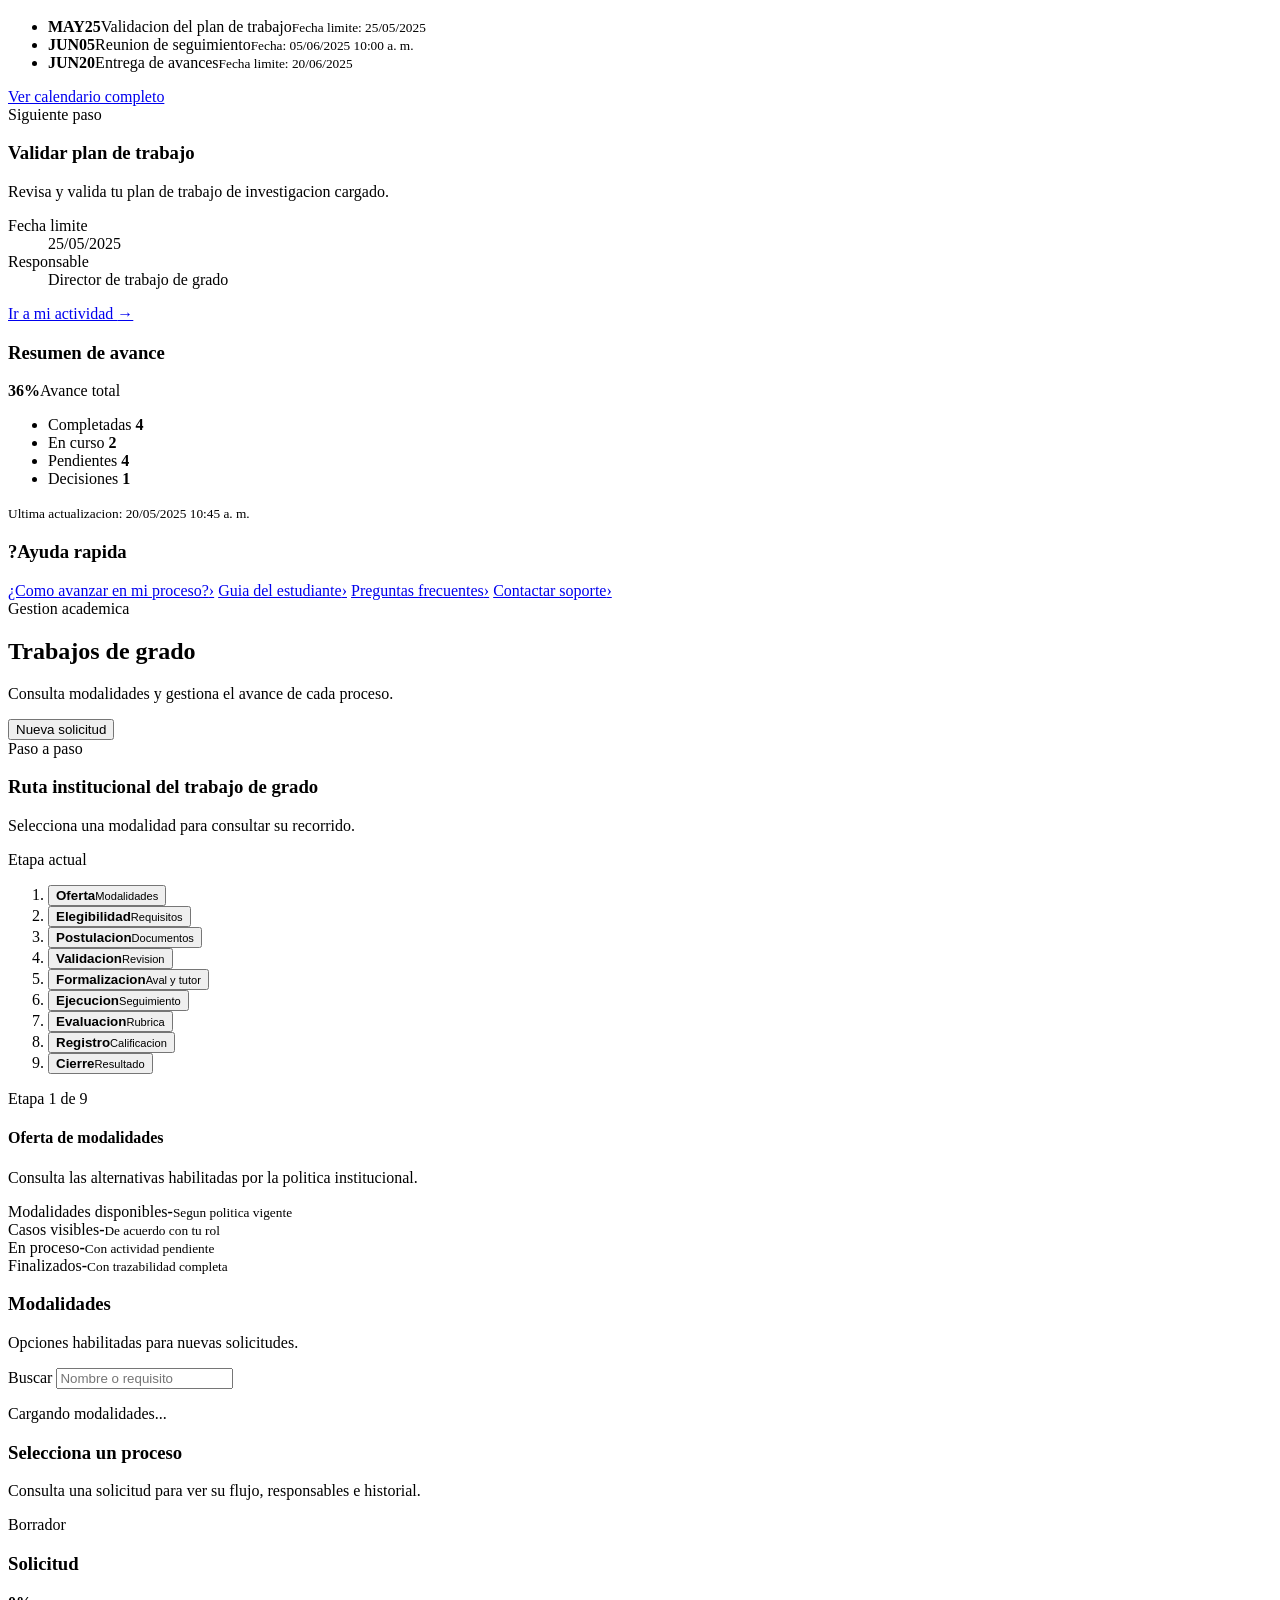
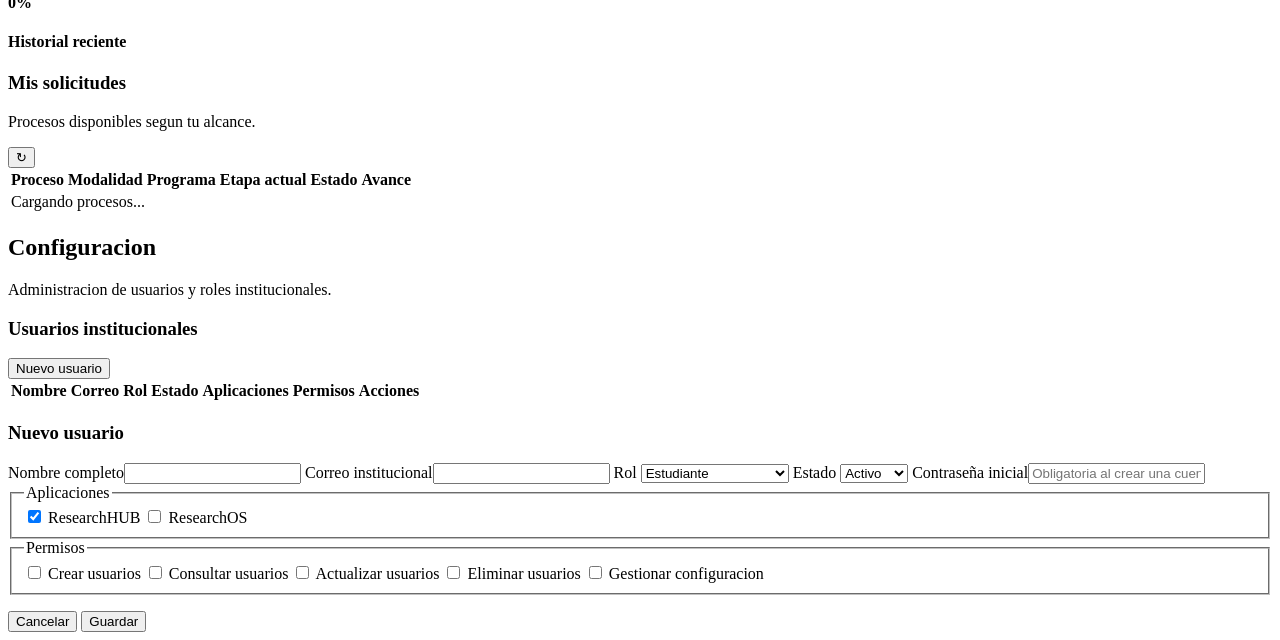
==== commit 487c5b1a: "Actualización DIT 1.11.2026" ====
--- a/app/web/index.html
+++ b/app/web/index.html
@@ -6,7 +6,7 @@
   <meta name="viewport" content="width=device-width, initial-scale=1" />
   <title>Investigación UCompensar</title>
   <link rel="icon" href="/static/avatar.svg" type="image/svg+xml" />
-  <link rel="stylesheet" href="/static/styles.css?v=49" />
+  <link rel="stylesheet" href="/static/styles.css?v=56" />
 </head>
 
 <body>
@@ -15,9 +15,16 @@
       <header class="launcher-header">
         <img class="launcher-logo" src="/static/brand/ucompensar-hacer-para-saber.png"
           alt="UCompensar, Hacer para saber" />
-        <div class="launcher-context">
-          <span class="launcher-context-kicker">Portal institucional</span>
-          <strong>Ecosistema de investigación</strong>
+        <div class="launcher-header-tools">
+          <div class="launcher-context">
+            <span class="launcher-context-kicker">Portal institucional</span>
+            <strong>Ecosistema de investigación</strong>
+          </div>
+          <a class="launcher-settings-link" href="/configuracion"
+            title="Configuración general, solo superadministradores">
+            <span class="icon settings" aria-hidden="true"></span>
+            <span class="launcher-settings-text">Configuración</span>
+          </a>
         </div>
       </header>
     </div>
@@ -68,9 +75,9 @@
             <span class="application-type">Investigación aplicada y transferencia</span>
             <h3>ResearchOS</h3>
             <p>Proyectos aplicados, capacidades, resultados de investigación y transferencia.</p>
-            <a class="application-action secondary is-disabled" id="open-researchos" href="#"
-              aria-disabled="true" aria-label="ResearchOS: Próximamente">
-              <span id="researchos-action-label">Próximamente</span>
+            <a class="application-action secondary" id="open-researchos" href="/researchos"
+              aria-disabled="false" aria-label="Ingresar a ResearchOS">
+              <span id="researchos-action-label">Ingresar</span>
               <span aria-hidden="true">&#8594;</span>
             </a>
           </div>
@@ -458,7 +465,7 @@
           <summary class="nav-item nav-group-summary">
             <span class="icon briefcase"></span>
             Gestion administrativa
-            <span class="chevron">â€º</span>
+            <span class="chevron">›</span>
           </summary>
           <div class="nav-sublist">
             <a class="nav-item nav-subitem" href="#" data-view="degree-work"><span class="icon clipboard"></span>Mi
@@ -822,6 +829,7 @@
                     <th>Correo</th>
                     <th>Rol</th>
                     <th>Estado</th>
+                    <th>Aplicaciones</th>
                     <th>Permisos</th>
                     <th>Acciones</th>
                   </tr>
@@ -855,6 +863,11 @@
               <label>Contraseña inicial<input id="user-password" type="password" minlength="12" maxlength="128"
                   placeholder="Obligatoria al crear una cuenta" autocomplete="new-password" /></label>
               <fieldset>
+                <legend>Aplicaciones</legend>
+                <label><input type="checkbox" name="application" value="research_hub" checked /> ResearchHUB</label>
+                <label><input type="checkbox" name="application" value="research_os" /> ResearchOS</label>
+              </fieldset>
+              <fieldset>
                 <legend>Permisos</legend>
                 <label><input type="checkbox" name="permission" value="users:create" /> Crear usuarios</label>
                 <label><input type="checkbox" name="permission" value="users:read" /> Consultar usuarios</label>
@@ -863,6 +876,7 @@
                 <label><input type="checkbox" name="permission" value="settings:manage" /> Gestionar
                   configuracion</label>
               </fieldset>
+              <p class="user-admin-status" id="user-admin-status" role="status" aria-live="polite"></p>
               <div class="form-actions">
                 <button class="button secondary" id="cancel-user-button" type="button">Cancelar</button>
                 <button class="button primary" type="submit">Guardar</button>
@@ -870,131 +884,16 @@
             </form>
           </aside>
 
-          <section class="settings-card modality-settings-card admin-only" id="modality-settings-card">
-            <div class="section-heading">
-              <div><h3>Modalidades y flujos</h3><p>Administra borradores; publicar y retirar requiere superadministrador.</p></div>
-              <button class="button primary" id="new-modality-button" type="button">Nueva modalidad</button>
-            </div>
-            <div class="degree-work-table-wrap">
-              <table class="degree-work-table">
-                <thead><tr><th>Modalidad</th><th>Version</th><th>Homologable</th><th>Participantes</th><th>Flujo</th><th>Estado</th><th>Acciones</th></tr></thead>
-                <tbody id="modality-settings-body"><tr><td colspan="7">Cargando catalogo...</td></tr></tbody>
-              </table>
-            </div>
-          </section>
-
-          <section class="settings-card announcement-settings-card admin-only" id="announcement-settings-card">
-            <div class="section-heading">
-              <div><h3>Comunicados de la portada</h3><p>Redacta en borrador y publica cuando esté listo. Para editar algo publicado, retíralo primero.</p></div>
-              <button class="button primary" id="new-announcement-button" type="button">Nuevo comunicado</button>
-            </div>
-            <div class="degree-work-table-wrap">
-              <table class="degree-work-table">
-                <thead><tr><th>Comunicado</th><th>Tipo</th><th>Estado</th><th>Publicado</th><th>Acciones</th></tr></thead>
-                <tbody id="announcement-settings-body"><tr><td colspan="5">Cargando comunicados...</td></tr></tbody>
-              </table>
-            </div>
-          </section>
-
-          <section class="settings-card database-card superadmin-only is-hidden" id="database-settings-card">
-            <div class="section-heading">
-              <h3>Bases de datos del proyecto</h3>
-              <span class="status-pill">Solo superadministrador</span>
-            </div>
-            <p class="database-state" id="database-state">Consulta en modo lectura.</p>
-            <div class="database-list">
-              <article>
-                <span class="database-icon"><span class="icon columns"></span></span>
-                <div>
-                  <strong id="database-name">researchhub_u</strong>
-                  <dl>
-                    <dt>Motor</dt>
-                    <dd id="database-engine">PostgreSQL</dd>
-                    <dt>Host</dt>
-                    <dd id="database-host">localhost</dd>
-                    <dt>Puerto</dt>
-                    <dd id="database-port">5432</dd>
-                    <dt>Volumen Docker</dt>
-                    <dd id="database-volume">postgres_data</dd>
-                    <dt>Directorio interno</dt>
-                    <dd id="database-directory">/var/lib/postgresql/data</dd>
-                  </dl>
-                </div>
-              </article>
-            </div>
-            <div class="database-table-wrap">
-              <table class="database-table">
-                <thead>
-                  <tr>
-                    <th>Esquema</th>
-                    <th>Tabla / vista</th>
-                    <th>Tipo</th>
-                    <th>Columnas</th>
-                  </tr>
-                </thead>
-                <tbody id="database-tables-body">
-                  <tr>
-                    <td colspan="4">Sin datos cargados.</td>
-                  </tr>
-                </tbody>
-              </table>
-            </div>
-          </section>
         </div>
       </section>
 
-      <dialog class="degree-work-dialog modality-dialog" id="modality-dialog">
-        <form method="dialog" id="modality-form">
-          <input id="modality-id" type="hidden" />
-          <div class="dialog-heading"><div><span class="page-eyebrow">Configuracion</span><h3 id="modality-form-title">Nueva modalidad</h3></div><button class="icon-action" value="cancel" aria-label="Cerrar">&times;</button></div>
-          <div class="modality-form-grid">
-            <label>Codigo estable<input id="modality-code" pattern="[A-Z0-9_]+" required placeholder="NUEVA_MODALIDAD" /></label>
-            <label>Nombre<input id="modality-name" maxlength="160" required /></label>
-            <label class="wide-field">Descripcion<textarea id="modality-description" maxlength="2000" rows="3"></textarea></label>
-            <label>Semestre inicial<input id="modality-semester" type="number" min="1" max="20" /></label>
-            <label>Duracion<input id="modality-duration" maxlength="120" value="Por definir" /></label>
-            <label>Participantes minimos<input id="modality-min-participants" type="number" min="1" max="20" value="1" required /></label>
-            <label>Participantes maximos<input id="modality-max-participants" type="number" min="1" max="20" value="1" required /></label>
-            <label class="checkbox-row wide-field"><input id="modality-homologatable" type="checkbox" /> Es objeto de homologacion</label>
-          </div>
-          <div class="workflow-builder-heading"><div><h4>Flujo de trabajo</h4><p>Ordena pasos y define el rol responsable.</p></div><button class="button secondary" id="add-workflow-step" type="button">Agregar paso</button></div>
-          <div class="workflow-step-list" id="workflow-step-list"></div>
-          <p class="form-message" id="modality-form-message" role="alert"></p>
-          <div class="form-actions"><button class="button secondary" type="button" id="cancel-modality-form">Cancelar</button><button class="button primary" type="submit">Guardar borrador</button></div>
-        </form>
-      </dialog>
-
-      <dialog class="degree-work-dialog" id="announcement-dialog">
-        <form id="announcement-form">
-          <input id="announcement-id" type="hidden" />
-          <input id="announcement-version" type="hidden" />
-          <div class="dialog-heading"><div><span class="page-eyebrow">Portada</span><h3 id="announcement-form-title">Nuevo comunicado</h3></div><button class="icon-action" type="button" id="close-announcement-form" aria-label="Cerrar">&times;</button></div>
-          <div class="modality-form-grid">
-            <label>Tipo
-              <select id="announcement-category" required>
-                <option value="NOTICIA">Noticia</option>
-                <option value="COMUNICADO">Comunicado</option>
-                <option value="EVENTO">Evento</option>
-                <option value="CONVOCATORIA">Convocatoria</option>
-              </select>
-            </label>
-            <label>Enlace opcional (HTTPS)<input id="announcement-link" type="url" maxlength="500" placeholder="https://" /></label>
-            <label>Imagen (ruta /static/ o URL HTTPS autorizada)<input id="announcement-image-url" maxlength="500" placeholder="https://" /></label>
-            <label>Descripción de la imagen<input id="announcement-image-alt" maxlength="200" placeholder="Qué muestra la imagen" /></label>
-            <label class="wide-field">Título<input id="announcement-title" minlength="5" maxlength="160" required /></label>
-            <label class="wide-field">Resumen para la portada<textarea id="announcement-summary" minlength="10" maxlength="280" rows="2" required></textarea></label>
-            <label class="wide-field">Contenido completo<textarea id="announcement-body" maxlength="6000" rows="7"></textarea></label>
-          </div>
-          <p class="form-message" id="announcement-form-message" role="alert"></p>
-          <div class="form-actions"><button class="button secondary" type="button" id="cancel-announcement-form">Cancelar</button><button class="button primary" type="submit">Guardar borrador</button></div>
-        </form>
-      </dialog>
     </main>
   </div>
 
-  <script src="/static/app.js?v=27"></script>
-  <script src="/static/degree-work.js?v=2"></script>
-  <script src="/static/announcements.js?v=3"></script>
+  <script src="/static/user-admin.js?v=2"></script>
+  <script src="/static/app.js?v=32"></script>
+  <script src="/static/degree-work.js?v=3"></script>
+  <script src="/static/announcements.js?v=4"></script>
 </body>
 
 </html>
